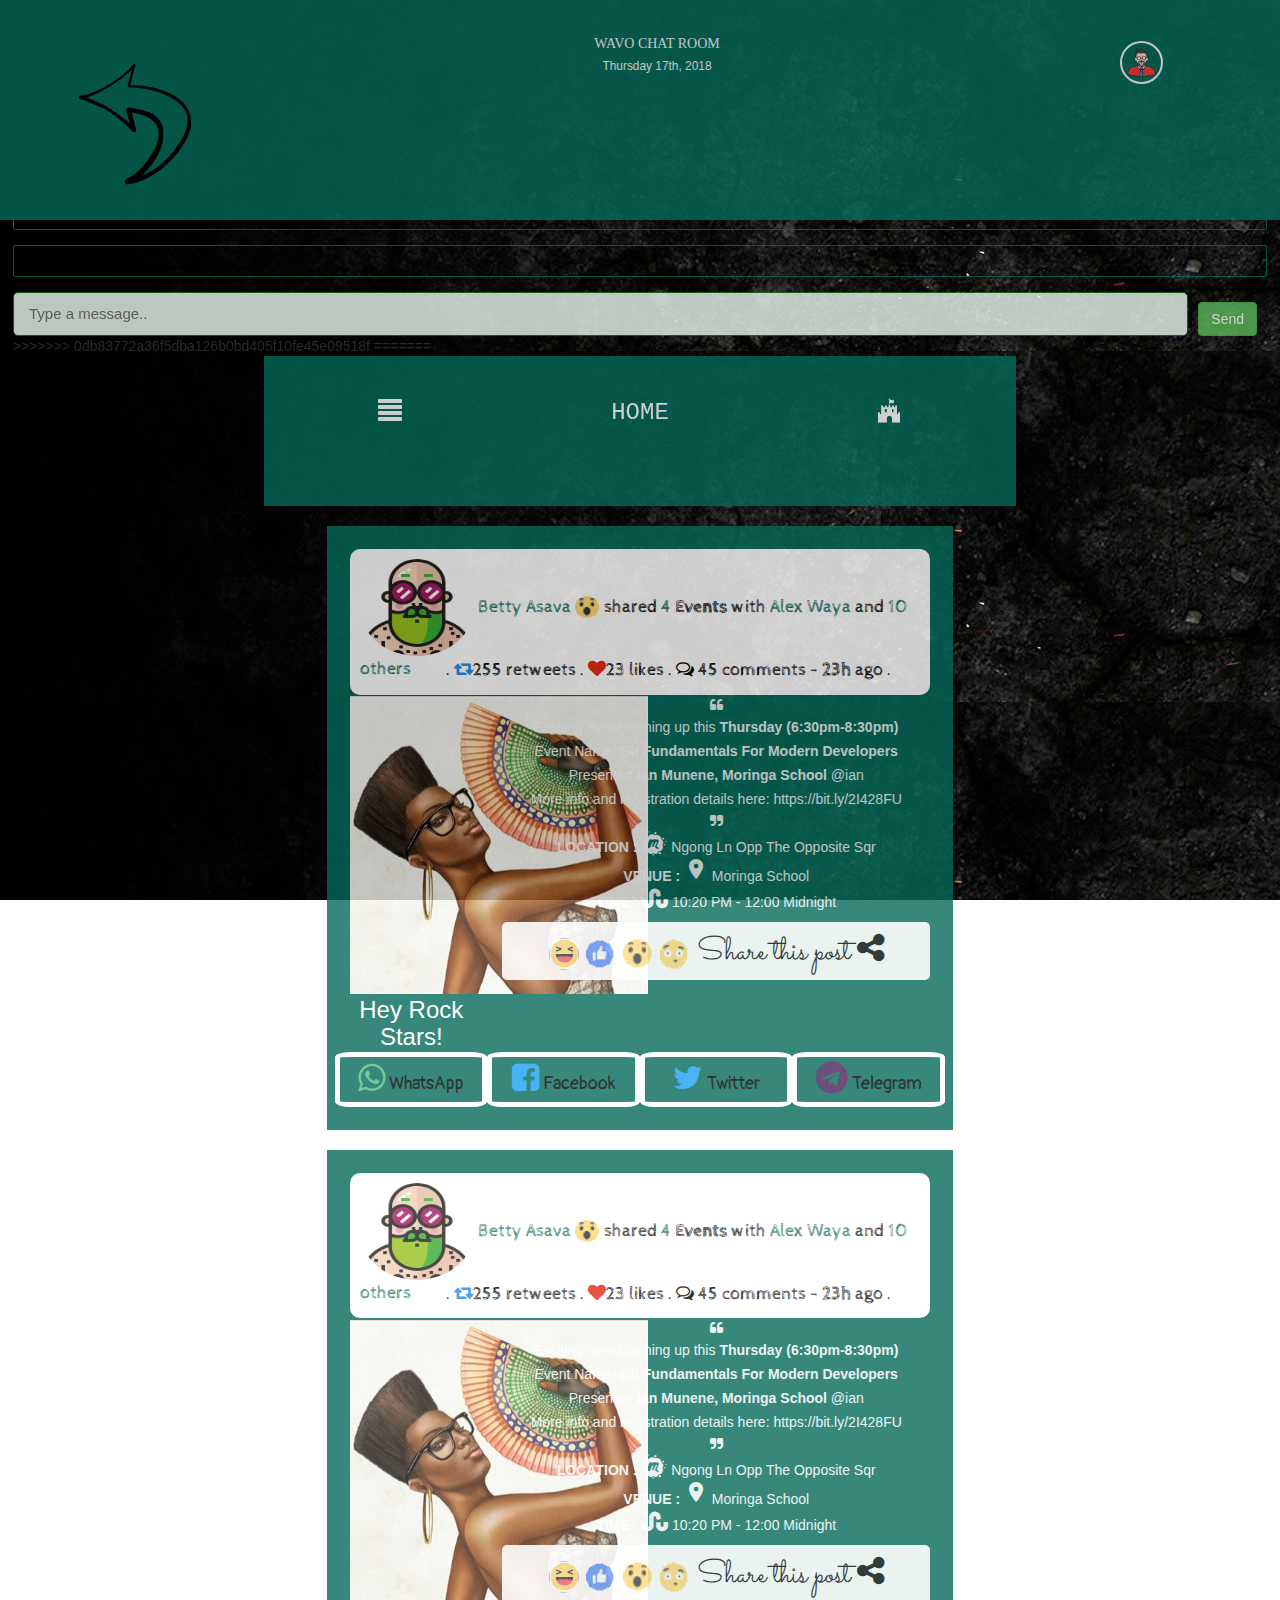
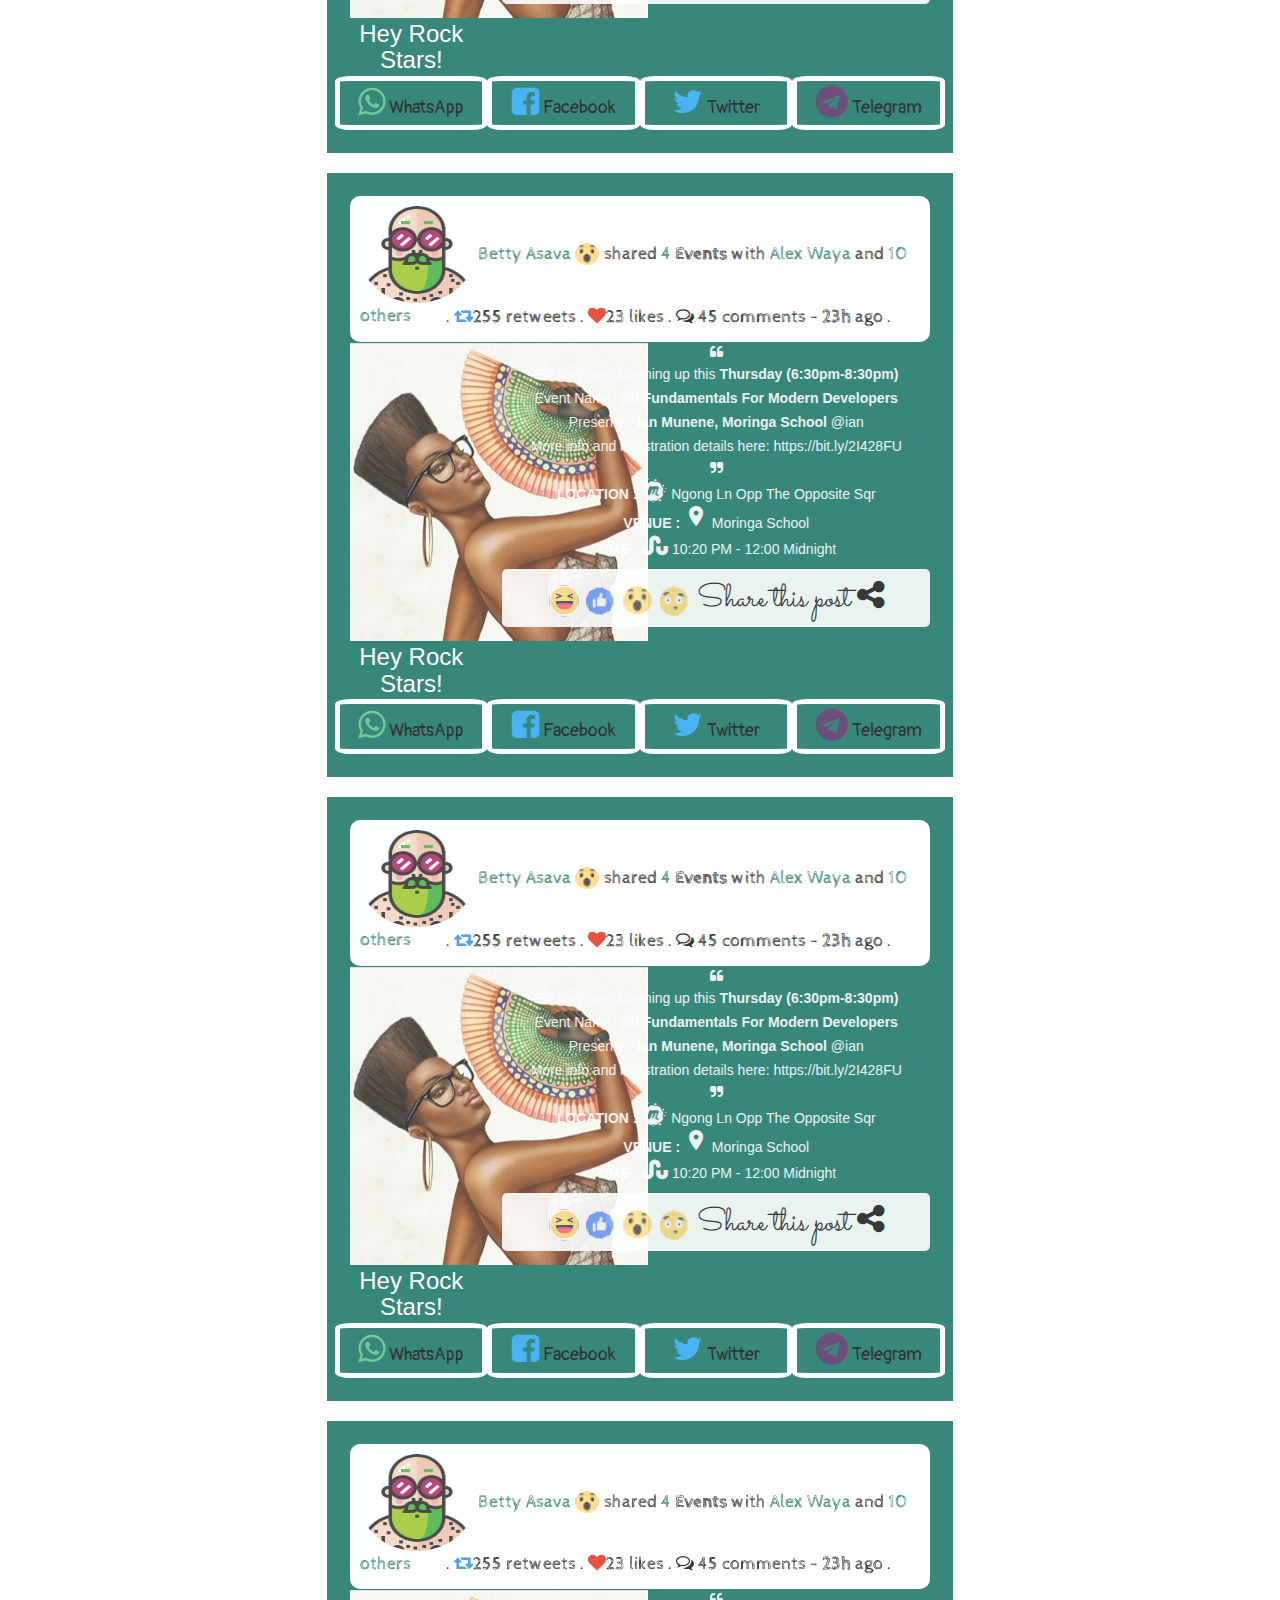
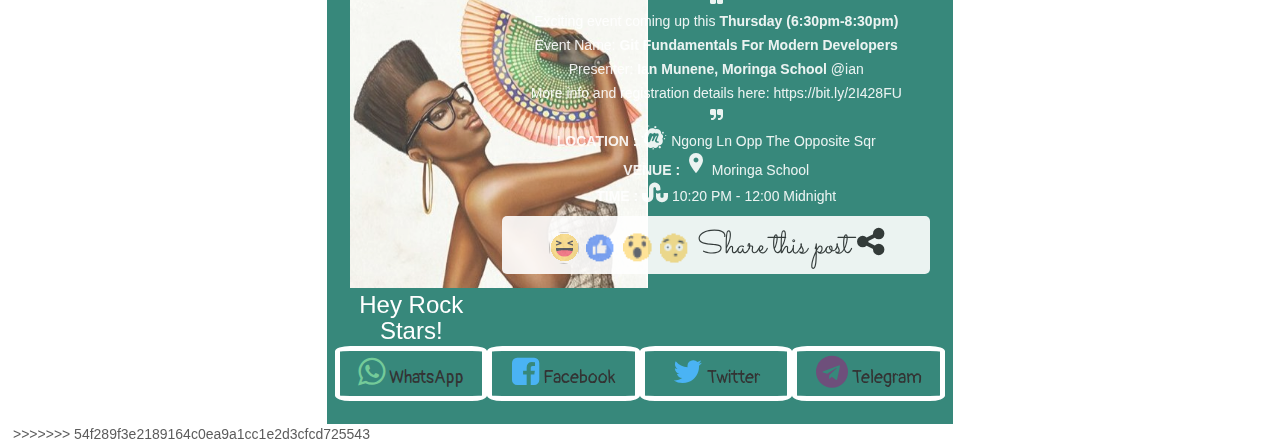
==== index.html @ f940cf77 "Lynn" ====
<!DOCTYPE html>
<<<<<<< HEAD
<<<<<<< HEAD
<html>
<head>
<title>Home | Wavo Shop</title>
<meta charset="utf-8" />
<link rel="stylesheet" href="css/style.css" media="screen" type="text/css" />
<script type="text/javascript" src="http://ajax.googleapis.com/ajax/libs/jquery/2.0.3/jquery.min.js"></script>
<script type="text/javascript" src="js/jquery.shop.js"></script>
</head>

<body>

<div id="site">
	
	<div id="content">
		<div id="products">
			<ul>
				<li>
					<div class="product-image">
						<img src="images/wavo1.jpg" alt="" />
					</div>
					<div class="product-description" data-name="wavo #1" data-price="5">
						<h3 class="product-name">Wavo #1</h3>
						<p class="product-price">KSH. 5</p>
						<form class="add-to-cart" action="cart.html" method="post">
							<div>
								<label for="qty-1">Quantity</label>
								<input type="text" name="qty-1" id="qty-1" class="qty" value="1" />
							</div>
							<p><input type="submit" value="Add to cart" class="btn" /></p>
						</form>
					</div>
				</li>
				
				<li>
					<div class="product-image">
						<img src="images/wavo2.jpg" alt="" />
					</div>
					<div class="product-description" data-name="wavo #2" data-price="8">
						<h3 class="product-name">Wavo #2</h3>
						<p class="product-price">KSH. 8</p>
						<form class="add-to-cart" action="cart.html" method="post">
							<div>
								<label for="qty-2">Quantity</label>
								<input type="text" name="qty-2" id="qty-2" class="qty" value="1" />
							</div>
							<p><input type="submit" value="Add to cart" class="btn" /></p>
						</form>
					</div>
				</li>
				
				<li>
					<div class="product-image">
						<img src="images/wavo3.jpg" alt="" />
					</div>
					<div class="product-description" data-name="wavo #3" data-price="11">
						<h3 class="product-name">Wavo #3</h3>
						<p class="product-price">KSH. 9</p>
						<form class="add-to-cart" action="cart.html" method="post">
							<div>
								<label for="qty-3">Quantity</label>
								<input type="text" name="qty-3" id="qty-3" class="qty" value="1" />
							</div>
							<p><input type="submit" value="Add to cart" class="btn" /></p>
						</form>
					</div>
				</li>


				
			</ul>
		</div>
	</div>
	
	

</div>

</body>
</html>	
=======
<html lang="en">
<head>
  <title>Home | Wavo Chats</title>

  <meta charset="utf-8">
  <meta name="viewport" content="width=device-width">

  <!-- Latest compiled and minified CSS -->
  <link rel="stylesheet" href="https://maxcdn.bootstrapcdn.com/bootstrap/3.3.7/css/bootstrap.min.css" integrity="sha384-BVYiiSIFeK1dGmJRAkycuHAHRg32OmUcww7on3RYdg4Va+PmSTsz/K68vbdEjh4u" crossorigin="anonymous">

  <script type='text/javascript' src='https://cdn.scaledrone.com/scaledrone.min.js'></script>


  <style>
    body {
      box-sizing: border-box;
      margin: 0;
      padding: 13px;
      display: flex;
      flex-direction: column;
      max-height: 100vh;
      font-family: -apple-system, BlinkMacSystemFont, sans-serif;
      
      background: linear-gradient(to top left, #056b5b, #F0F3F4);
    }

    .top{
      background-color: ;
      padding-top: 2%;
      color: #F0F3F4;
    }

    .members-count,
    .members-list,
    .messages {
      border: 1px solid #056b5b;
      padding: 15px;
      margin-bottom: 15px;
      border-radius: 2px;
    }

    .members-count{
      margin-top: 58px;
    }

    .messages {
      flex-shrink: 1;
      overflow: auto;
    }

    .message {
      padding: 5px 0;
    }
    .message .member {
      display: inline-block;
    }

    .member {
      padding-right: 10px;
      position: relative;
    }

    .message-form {
      display: flex;
      flex-shrink: 0;
    }

    .message-form__input {
      flex-grow: 1;
      border: 1px solid #206b20;
      padding: 10px 15px;
      font-size: 15px;
      border-radius: 5px;
      background-color: #EAFAF1;
    }

    .message-form__button {
      margin: 10px;
    /*  background-color: #056b5b; */
      color: #ffffff;
      border-radius: 6px; 
    }

    .pic{
      width: 43px;
      height: 43px;
      border-radius: 50%;
      border: 2px solid #F0F3F4;
      margin-top: 8%;
      
    }
/*
    .pic-pro{
      padding-right: 10px;
    }
*/
    .top {
      background-color: #056b5b;
      position: fixed;
      top: 0;
      left: 0;
      width: 105%;
      }

    .top-when{
      margin-top: -8px;
    }

    .back-pic{
      padding: 10%;
      margin-left: 20%;
    }
    
  </style>                          
</head>

<body>
  <div style="height: 100vh">

    <div class="row top">
      <div class="col-xs-2"><a href="index.html"><img src="assets/img/back.png" class="img-responsive back-pic"></a></div>
      <div class="col-xs-8 text-center"><h5 style="font-family: futura;">WAVO CHAT ROOM</h5><p class="top-when"><small>Thursday 17th, 2018</small></p></div>
      <div class="col-xs-2 pic-pro"><a href="profile.html"><img src="assets/img/user.png" class="img-responsive pic"></a></div>
    </div>

    <div class="members-count">-</div>
    <div class="members-list">-</div>
    <div class="messages"></div>
    <form class="message-form" onsubmit="return false;">
      <input class="message-form__input" placeholder="Type a message.." type="text"/>
      <input class="message-form__button btn btn-success" value="Send" type="submit"/>
    </form>

  <script src="./assets/js/script-wavo-chat.js"></script>

  </div>

</body>

</html>
>>>>>>> 0db83772a36f5dba126b0bd405f10fe45e09518f
=======
<html>
<head>
    <meta charset="utf-8" />
    <meta http-equiv="X-UA-Compatible" content="IE=edge">
    <title>WAVO - The Future !</title>
    <meta name="viewport" content="width=device-width, initial-scale=1">

    <!-- fonts & icons -->
    <link rel="stylesheet" href="https://cdnjs.cloudflare.com/ajax/libs/font-awesome/4.7.0/css/font-awesome.min.css">
    <link rel="stylesheet" href="https://maxcdn.bootstrapcdn.com/bootstrap/3.3.7/css/bootstrap.min.css">
    <link href="https://fonts.googleapis.com/css?family=Pangolin|Cabin+Sketch|Quicksand|Sacramento" rel="stylesheet">
    <link href="https://fonts.googleapis.com/icon?family=Material+Icons" rel="stylesheet">
    


    <!-- local styles -->
    <link rel="stylesheet" href="css/bootstrap.css">
    <link rel="stylesheet" type="text/css" media="screen" href="css/main.css" />
    
</head>


    <!-- HOME PAGE DESIGNED BY von MUTINDA  -->
            <!-- Let There Be Excellence -->
<body>
    <div class="container-fluid">

        <!-- THE DROPDOWN NAVIGATION -->
        

                    <ul id="hiddenAgenda">
                            
                            <li id="profile">
                                <img  src="assets/profile/people.png" alt=""><br>

                                <h3>von MUTINDA</h3>
                                <h4>maxwellmutinda@outlook.com</h4>
                            </li>
                       
                        <li id="unMenu">
                            <span style="cursor: pointer; color:white;font-size: 24px;" class="glyphicon glyphicon-home"> </span>
                            <a href="#">Home</a>
                            
                        </li>

                        <li>
                            <i style="font-size: 24px; color:white" class="fa fa-comments"></i>
                            <a href="#">Chats</a>
                            <span class="notes">
                                43 + unread
                            </span>
                        </li>
                        <li>
                            <i style="font-size: 24px; color:white" class="fa fa-shopping-cart"></i>
                            <a href="#">moring<i class="fa fa-amazon"></i> SHOP</a>
                            <span class="notes"><i class="fa fa-fire"></i>NEW</span>
                        </li>
                        <li>
                            <i style="font-size: 24px; color:white" class="fa fa-bed"></i>
                            <a href="#">H<i class="fa fa-safari"></i>USING</a>
                        </li>
                        <li id="myAcc">
                            <i style="font-size: 24px; color:white" class="fa fa-google-wallet"></i>
                            <a href="#"><i style="font-size: 14px;" class="fa fa-maxcdn"></i>Y ACCOUNT</a>
                            <span class="notes">
                                <i style="font-size: 10px;" class="fa fa-maxcdn"></i><i class="fa fa-dollar"></i> 3.503
                            </span>
                        </li>


                        <li>
                            <i style="font-size: 24px;color: white" class="fa fa-area-chart"></i>
                            <a href="#">Trending </a>

                            <span class="notes">
                                1,200 trends
                            </span>

                        <li id="myAcc">
                            <i style="font-size: 24px;color: white" class="fa fa-slack"></i>
                            <a href="#">Channels</a> <span id="loader"></span>
                        </li>


                        <li>
                            <span style="font-size: 24px; color:white" class="glyphicon glyphicon-cog"></span>
                            <a href="#">Settings </a>
                        </li>
                        <li>
                            <i style="font-size: 24px; color:white" class="fa fa-power-off"></i>
                            <a href="#"></i> Logout</a>
                        </li>
                        

                    </ul>
            <div class="row navy">
                <div class="col-md-4 col-sm-12 col-xs-12 col-lg-4">
                    <span id="menu"  style="cursor: pointer;" class="glyphicon glyphicon-align-justify"> </span>   
                </div>

                <div class="col-md-4 col-sm-12 col-xs-12 col-lg-4">
                    HOME
                </div>

                <div class="col-md-4 col-sm-12 col-xs-12 col-lg-4">
                    <i class="fa fa-fort-awesome"></i>
                </div>
            </div>

        <!-- END OF DROPDOWN NAVIGATION -->





    <!-- DESIGN FOR HOME FEED -->
        <div class="row feed">
            <div class="col-md-10 blog col-sm-12 col-xs-12 col-lg 10 col-md-offset-1">
                        <div class="col-sm-12 col-xs-12 col-md-12 col-lg-12 title">
                            <img id="shock" src="assets/profile/man.png" alt="">
                            <a href="#">Betty Asava</a>
                            <img class="verified" src="assets/omg.png"> shared
                            <a href="#">4 </a>
                            <strong>Events</strong> with
                            <a href="#">Alex Waya </a> and
                            <a href="#">10 others</a>

                            <div class="extras">. 
                                <i style="color: #258DE3" class="fa fa-retweet">
                                
                                </i>255 retweets .
                                <i style="color: #E32812" class="fa fa-heart"> </i>23 likes .
                                <i class="fa fa-comments-o"></i> 45 comments -
                                <strong>23h</strong> ago .
                            </div>
                        </div>
                <div class="row">

                    <!-- a descriptive image for the post -->
                    <div class="col-md-3 col-sm-12 col-xs-12 col-lg-3 text-center">
                        <img id="bettyAsava" src="assets/bettyAsava.jpg" alt="">
                        <h3>Hey Rock Stars!</h3>
                    </div>
                    <!-- end of the descriptive image -->


                    <div class="description col-md-9 col-sm-12 col-lg-9 col-xs-12 text-center"> 
                                
                            <i class="fa fa-quote-left"></i>
                                <p>Exciting event coming up this <strong>Thursday (6:30pm-8:30pm)</strong></p>
                                <p>Event Name: <strong>Git Fundamentals For Modern Developers</strong></p>
                                <p>Presenter: <strong>Ian Munene, Moringa School</strong> @ian</p>
                                <p>More info and registration details here: https://bit.ly/2I428FU</p>
                            <i class="fa fa-quote-right"></i>
                        <div class="location">
                            <strong>LOCATION : </strong> <i style="font-size: 24px;" class="fa fa-meetup"></i> Ngong Ln Opp The Opposite Sqr
                        </div> 
                        <div class="location">
                            <strong>VENUE : </strong><i class="material-icons">place</i> Moringa School
                        <div class="time">
                            <strong>TIME : </strong><i style="font-size: 24px;" class=" fa fa-stumbleupon"></i>  10:20 PM - 12:00 Midnight 
                        </div> 

                        <h4 class="share">
                            <img id="trial">
                            <img src="assets/like.png" alt="">
                            <img src="assets/omg.png" alt="">
                            <img src="assets/muniu.png" alt="">
                            Share this post  <i class="fa fa-share-alt"></i>
                        </h4>
                    </div>
                </div>

            </div>


                        <div class="row social">
                            <div class="col-md-3  col-sm-12 col-xs-12 col-lg-3">
                                <a href="#">
                                    <i class="fa fa-whatsapp" style="font-size:32px; color: #52BE80"></i> WhatsApp</a>
                            </div>
                            <div class="col-md-3 col-sm-12 col-xs-12 col-lg-3">
                                <a href="#">
                                    <i class="fa fa-facebook-square" style="font-size:32px; color: #1da1f2"></i> Facebook</a>
                            </div>
                            <div class="col-md-3 col-sm-12 col-xs-12 col-lg-3">
                                <a href="#">
                                    <i class="fa fa-twitter" style="font-size:32px; color: #1da1f2"></i> Twitter</a>
                            </div>
                            <div class="col-md-3 col-sm-12 col-xs-12 col-lg-3">
                                <a href="#">
                                    <i class="fa fa-telegram" style="font-size:32px;color: #4A235A"></i> Telegram</a>
                            </div>
                        </div>



        </div>
    </div>

    <!-- END OF DESIGN FOR HOME FEED -->



    <!-- DESIGN FOR HOME FEED -->
    <div class="row feed">
        <div class="col-md-10 blog col-sm-12 col-xs-12 col-lg 10 col-md-offset-1">
            <div class="col-sm-12 col-xs-12 col-md-12 col-lg-12 title">
                <img id="shock" src="assets/profile/man.png" alt="">
                <a href="#">Betty Asava</a>
                <img class="verified" src="assets/omg.png"> shared
                <a href="#">4 </a>
                <strong>Events</strong> with
                <a href="#">Alex Waya </a> and
                <a href="#">10 others</a>
    
                <div class="extras">.
                    <i style="color: #258DE3" class="fa fa-retweet">
    
                    </i>255 retweets .
                    <i style="color: #E32812" class="fa fa-heart"> </i>23 likes .
                    <i class="fa fa-comments-o"></i> 45 comments -
                    <strong>23h</strong> ago .
                </div>
            </div>
            <div class="row">
    
                <!-- a descriptive image for the post -->
                <div class="col-md-3 col-sm-12 col-xs-12 col-lg-3 text-center">
                    <img id="bettyAsava" src="assets/bettyAsava.jpg" alt="">
                    <h3>Hey Rock Stars!</h3>
                </div>
                <!-- end of the descriptive image -->
    
    
                <div class="description col-md-9 col-sm-12 col-lg-9 col-xs-12 text-center">
    
                    <i class="fa fa-quote-left"></i>
                    <p>Exciting event coming up this
                        <strong>Thursday (6:30pm-8:30pm)</strong>
                    </p>
                    <p>Event Name:
                        <strong>Git Fundamentals For Modern Developers</strong>
                    </p>
                    <p>Presenter:
                        <strong>Ian Munene, Moringa School</strong> @ian</p>
                    <p>More info and registration details here: https://bit.ly/2I428FU</p>
                    <i class="fa fa-quote-right"></i>
                    <div class="location">
                        <strong>LOCATION : </strong>
                        <i style="font-size: 24px;" class="fa fa-meetup"></i> Ngong Ln Opp The Opposite Sqr
                    </div>
                    <div class="location">
                        <strong>VENUE : </strong>
                        <i class="material-icons">place</i> Moringa School
                        <div class="time">
                            <strong>TIME : </strong>
                            <i style="font-size: 24px;" class=" fa fa-stumbleupon"></i> 10:20 PM - 12:00 Midnight
                        </div>
    
                        <h4 class="share">
                            <img id="trial">
                            <img src="assets/like.png" alt="">
                            <img src="assets/omg.png" alt="">
                            <img src="assets/muniu.png" alt=""> Share this post
                            <i class="fa fa-share-alt"></i>
                        </h4>
                    </div>
                </div>
    
            </div>
    
    
            <div class="row social">
                <div class="col-md-3  col-sm-12 col-xs-12 col-lg-3">
                    <a href="#">
                        <i class="fa fa-whatsapp" style="font-size:32px; color: #52BE80"></i> WhatsApp</a>
                </div>
                <div class="col-md-3 col-sm-12 col-xs-12 col-lg-3">
                    <a href="#">
                        <i class="fa fa-facebook-square" style="font-size:32px; color: #1da1f2"></i> Facebook</a>
                </div>
                <div class="col-md-3 col-sm-12 col-xs-12 col-lg-3">
                    <a href="#">
                        <i class="fa fa-twitter" style="font-size:32px; color: #1da1f2"></i> Twitter</a>
                </div>
                <div class="col-md-3 col-sm-12 col-xs-12 col-lg-3">
                    <a href="#">
                        <i class="fa fa-telegram" style="font-size:32px;color: #4A235A"></i> Telegram</a>
                </div>
            </div>
    
    
    
        </div>
    </div>
    
    <!-- END OF DESIGN FOR HOME FEED -->

    <!-- DESIGN FOR HOME FEED -->
    <div class="row feed">
        <div class="col-md-10 blog col-sm-12 col-xs-12 col-lg 10 col-md-offset-1">
            <div class="col-sm-12 col-xs-12 col-md-12 col-lg-12 title">
                <img id="shock" src="assets/profile/man.png" alt="">
                <a href="#">Betty Asava</a>
                <img class="verified" src="assets/omg.png"> shared
                <a href="#">4 </a>
                <strong>Events</strong> with
                <a href="#">Alex Waya </a> and
                <a href="#">10 others</a>
    
                <div class="extras">.
                    <i style="color: #258DE3" class="fa fa-retweet">
    
                    </i>255 retweets .
                    <i style="color: #E32812" class="fa fa-heart"> </i>23 likes .
                    <i class="fa fa-comments-o"></i> 45 comments -
                    <strong>23h</strong> ago .
                </div>
            </div>
            <div class="row">
    
                <!-- a descriptive image for the post -->
                <div class="col-md-3 col-sm-12 col-xs-12 col-lg-3 text-center">
                    <img id="bettyAsava" src="assets/bettyAsava.jpg" alt="">
                    <h3>Hey Rock Stars!</h3>
                </div>
                <!-- end of the descriptive image -->
    
    
                <div class="description col-md-9 col-sm-12 col-lg-9 col-xs-12 text-center">
    
                    <i class="fa fa-quote-left"></i>
                    <p>Exciting event coming up this
                        <strong>Thursday (6:30pm-8:30pm)</strong>
                    </p>
                    <p>Event Name:
                        <strong>Git Fundamentals For Modern Developers</strong>
                    </p>
                    <p>Presenter:
                        <strong>Ian Munene, Moringa School</strong> @ian</p>
                    <p>More info and registration details here: https://bit.ly/2I428FU</p>
                    <i class="fa fa-quote-right"></i>
                    <div class="location">
                        <strong>LOCATION : </strong>
                        <i style="font-size: 24px;" class="fa fa-meetup"></i> Ngong Ln Opp The Opposite Sqr
                    </div>
                    <div class="location">
                        <strong>VENUE : </strong>
                        <i class="material-icons">place</i> Moringa School
                        <div class="time">
                            <strong>TIME : </strong>
                            <i style="font-size: 24px;" class=" fa fa-stumbleupon"></i> 10:20 PM - 12:00 Midnight
                        </div>
    
                        <h4 class="share">
                            <img id="trial">
                            <img src="assets/like.png" alt="">
                            <img src="assets/omg.png" alt="">
                            <img src="assets/muniu.png" alt=""> Share this post
                            <i class="fa fa-share-alt"></i>
                        </h4>
                    </div>
                </div>
    
            </div>
    
    
            <div class="row social">
                <div class="col-md-3  col-sm-12 col-xs-12 col-lg-3">
                    <a href="#">
                        <i class="fa fa-whatsapp" style="font-size:32px; color: #52BE80"></i> WhatsApp</a>
                </div>
                <div class="col-md-3 col-sm-12 col-xs-12 col-lg-3">
                    <a href="#">
                        <i class="fa fa-facebook-square" style="font-size:32px; color: #1da1f2"></i> Facebook</a>
                </div>
                <div class="col-md-3 col-sm-12 col-xs-12 col-lg-3">
                    <a href="#">
                        <i class="fa fa-twitter" style="font-size:32px; color: #1da1f2"></i> Twitter</a>
                </div>
                <div class="col-md-3 col-sm-12 col-xs-12 col-lg-3">
                    <a href="#">
                        <i class="fa fa-telegram" style="font-size:32px;color: #4A235A"></i> Telegram</a>
                </div>
            </div>
    
    
    
        </div>
    </div>
    
    <!-- END OF DESIGN FOR HOME FEED -->


    <!-- DESIGN FOR HOME FEED -->
    <div class="row feed">
        <div class="col-md-10 blog col-sm-12 col-xs-12 col-lg 10 col-md-offset-1">
            <div class="col-sm-12 col-xs-12 col-md-12 col-lg-12 title">
                <img id="shock" src="assets/profile/man.png" alt="">
                <a href="#">Betty Asava</a>
                <img class="verified" src="assets/omg.png"> shared
                <a href="#">4 </a>
                <strong>Events</strong> with
                <a href="#">Alex Waya </a> and
                <a href="#">10 others</a>
    
                <div class="extras">.
                    <i style="color: #258DE3" class="fa fa-retweet">
    
                    </i>255 retweets .
                    <i style="color: #E32812" class="fa fa-heart"> </i>23 likes .
                    <i class="fa fa-comments-o"></i> 45 comments -
                    <strong>23h</strong> ago .
                </div>
            </div>
            <div class="row">
    
                <!-- a descriptive image for the post -->
                <div class="col-md-3 col-sm-12 col-xs-12 col-lg-3 text-center">
                    <img id="bettyAsava" src="assets/bettyAsava.jpg" alt="">
                    <h3>Hey Rock Stars!</h3>
                </div>
                <!-- end of the descriptive image -->
    
    
                <div class="description col-md-9 col-sm-12 col-lg-9 col-xs-12 text-center">
    
                    <i class="fa fa-quote-left"></i>
                    <p>Exciting event coming up this
                        <strong>Thursday (6:30pm-8:30pm)</strong>
                    </p>
                    <p>Event Name:
                        <strong>Git Fundamentals For Modern Developers</strong>
                    </p>
                    <p>Presenter:
                        <strong>Ian Munene, Moringa School</strong> @ian</p>
                    <p>More info and registration details here: https://bit.ly/2I428FU</p>
                    <i class="fa fa-quote-right"></i>
                    <div class="location">
                        <strong>LOCATION : </strong>
                        <i style="font-size: 24px;" class="fa fa-meetup"></i> Ngong Ln Opp The Opposite Sqr
                    </div>
                    <div class="location">
                        <strong>VENUE : </strong>
                        <i class="material-icons">place</i> Moringa School
                        <div class="time">
                            <strong>TIME : </strong>
                            <i style="font-size: 24px;" class=" fa fa-stumbleupon"></i> 10:20 PM - 12:00 Midnight
                        </div>
    
                        <h4 class="share">
                            <img id="trial">
                            <img src="assets/like.png" alt="">
                            <img src="assets/omg.png" alt="">
                            <img src="assets/muniu.png" alt=""> Share this post
                            <i class="fa fa-share-alt"></i>
                        </h4>
                    </div>
                </div>
    
            </div>
    
    
            <div class="row social">
                <div class="col-md-3  col-sm-12 col-xs-12 col-lg-3">
                    <a href="#">
                        <i class="fa fa-whatsapp" style="font-size:32px; color: #52BE80"></i> WhatsApp</a>
                </div>
                <div class="col-md-3 col-sm-12 col-xs-12 col-lg-3">
                    <a href="#">
                        <i class="fa fa-facebook-square" style="font-size:32px; color: #1da1f2"></i> Facebook</a>
                </div>
                <div class="col-md-3 col-sm-12 col-xs-12 col-lg-3">
                    <a href="#">
                        <i class="fa fa-twitter" style="font-size:32px; color: #1da1f2"></i> Twitter</a>
                </div>
                <div class="col-md-3 col-sm-12 col-xs-12 col-lg-3">
                    <a href="#">
                        <i class="fa fa-telegram" style="font-size:32px;color: #4A235A"></i> Telegram</a>
                </div>
            </div>
    
    
    
        </div>
    </div>
    
    <!-- END OF DESIGN FOR HOME FEED -->

    <!-- DESIGN FOR HOME FEED -->
    <div class="row feed">
        <div class="col-md-10 blog col-sm-12 col-xs-12 col-lg 10 col-md-offset-1">
            <div class="col-sm-12 col-xs-12 col-md-12 col-lg-12 title">
                <img id="shock" src="assets/profile/man.png" alt="">
                <a href="#">Betty Asava</a>
                <img class="verified" src="assets/omg.png"> shared
                <a href="#">4 </a>
                <strong>Events</strong> with
                <a href="#">Alex Waya </a> and
                <a href="#">10 others</a>
    
                <div class="extras">.
                    <i style="color: #258DE3" class="fa fa-retweet">
    
                    </i>255 retweets .
                    <i style="color: #E32812" class="fa fa-heart"> </i>23 likes .
                    <i class="fa fa-comments-o"></i> 45 comments -
                    <strong>23h</strong> ago .
                </div>
            </div>
            <div class="row">
    
                <!-- a descriptive image for the post -->
                <div class="col-md-3 col-sm-12 col-xs-12 col-lg-3 text-center">
                    <img id="bettyAsava" src="assets/bettyAsava.jpg" alt="">
                    <h3>Hey Rock Stars!</h3>
                </div>
                <!-- end of the descriptive image -->
    
    
                <div class="description col-md-9 col-sm-12 col-lg-9 col-xs-12 text-center">
    
                    <i class="fa fa-quote-left"></i>
                    <p>Exciting event coming up this
                        <strong>Thursday (6:30pm-8:30pm)</strong>
                    </p>
                    <p>Event Name:
                        <strong>Git Fundamentals For Modern Developers</strong>
                    </p>
                    <p>Presenter:
                        <strong>Ian Munene, Moringa School</strong> @ian</p>
                    <p>More info and registration details here: https://bit.ly/2I428FU</p>
                    <i class="fa fa-quote-right"></i>
                    <div class="location">
                        <strong>LOCATION : </strong>
                        <i style="font-size: 24px;" class="fa fa-meetup"></i> Ngong Ln Opp The Opposite Sqr
                    </div>
                    <div class="location">
                        <strong>VENUE : </strong>
                        <i class="material-icons">place</i> Moringa School
                        <div class="time">
                            <strong>TIME : </strong>
                            <i style="font-size: 24px;" class=" fa fa-stumbleupon"></i> 10:20 PM - 12:00 Midnight
                        </div>
    
                        <h4 class="share">
                            <img id="trial">
                            <img src="assets/like.png" alt="">
                            <img src="assets/omg.png" alt="">
                            <img src="assets/muniu.png" alt=""> Share this post
                            <i class="fa fa-share-alt"></i>
                        </h4>
                    </div>
                </div>
    
            </div>
    
    
            <div class="row social">
                <div class="col-md-3  col-sm-12 col-xs-12 col-lg-3">
                    <a href="#">
                        <i class="fa fa-whatsapp" style="font-size:32px; color: #52BE80"></i> WhatsApp</a>
                </div>
                <div class="col-md-3 col-sm-12 col-xs-12 col-lg-3">
                    <a href="#">
                        <i class="fa fa-facebook-square" style="font-size:32px; color: #1da1f2"></i> Facebook</a>
                </div>
                <div class="col-md-3 col-sm-12 col-xs-12 col-lg-3">
                    <a href="#">
                        <i class="fa fa-twitter" style="font-size:32px; color: #1da1f2"></i> Twitter</a>
                </div>
                <div class="col-md-3 col-sm-12 col-xs-12 col-lg-3">
                    <a href="#">
                        <i class="fa fa-telegram" style="font-size:32px;color: #4A235A"></i> Telegram</a>
                </div>
            </div>
    
    
    
        </div>
    </div>
    
    <!-- END OF DESIGN FOR HOME FEED -->


    </div>
    
    <script src="js/jquery.js"></script>
    <script src="js/script.js"></script>
</body>
</html>
>>>>>>> 54f289f3e2189164c0ea9a1cc1e2d3cfcd725543
---- css/main.css ----
/* GENERAL CSS */
body{
    font-family: Arial, Helvetica, sans-serif;
    background: url('../assets/repeat.jpg');
    opacity: .8;
    background-attachment: fixed;
    background-repeat: repeat;
}

h1, h2,h3,p{
    margin: 0;
    padding: 2px;
}





/* NAVIGATION */
.navy{
    background: #056b5b;
    font-family: monospace;
    font-size: 24px;
    color: white;
    height: 150px;
    padding-top: 40px;
    padding-bottom: 40px;
    text-align: center;
    margin-top:0;

}

ul{
    list-style: none;
    position: fixed;
    /* opacity: .9; */
    left: 0;
    width: 80%;
    height: 100%;
    background: black;
    overflow-x: hidden;
    display: none;
    z-index: 5;
    /* padding-top: 8%; */
}

ul#hidden li{
    display: none;
    -webkit-transition: all 2s;
    -o-transition: all 2s;
    -ms-transition: all 2s;
    transition: all 2s;
    
}

ul li{
    left: 0;
    text-decoration: none;
    text-align: left;
    margin-left: -40px;
    display: block;
    /* height: 2%; */
    padding-top: 2%;
    padding-bottom: 2%;
    font-size: 18px;
    padding-left: 2%;
}

#profile{
    background: #056b5b;
}

#profile img{
    height: 200px;
    width: 200px;
    /* margin-left: -75%; */
    border-radius: 100px;
}

#profile h3{
    /* margin-left: -75%; */
    color:white;
}

#profile h4{
    /* margin-left: -67%; */
    color: white;
}

ul li a{
    text-decoration: none;
    padding: 20px;
    color: white;
    width: 100%;
    
}

ul#hiddenAgenda li:hover{
    text-decoration: none;
    background: #056b5b;
    color: white;
    cursor: pointer;
}

ul li a:hover{
    text-decoration: none;
    color: white;
}
ul li a:used {
    text-decoration: none;
    color: white;
}

#menu:hover ul li{
    display: block;

}

i:hover {
    color: white;
}


#myAcc{
    border-bottom: white solid 1px;
}

.notes{
    position: absolute;
    right: 0;
    margin-right: 1.5%;
    padding: 5px;
    background: white;
    border-radius: 30px;
    padding-left: 10px;
    padding-right: 10px;
    color:black;
}

.notes:hover{
    color: black;
}





/* FEEDS BLOCK */

.feed{
    padding-top:10px;
}
.blog{
    background: #056b5b;
    color: white;
    padding: 20px;
    border: 3px solid #056b5b;
    /* border-radius: 30px; */
    padding-left: -15px;
    padding-right: -15px;
    margin-top: 10px;
}

.blog a {
    color: white;

}

#bettyAsava{
    width: 300px;
    height: auto;
    /* border-radius: 10px; */
    padding-right: 2px;
    padding-top: 1%;
    padding-bottom: 1%;
}

.title{
    background: white;
    color: black;
    font-family: 'Cabin Sketch', cursive;
    font-size: 18px;
    border-bottom: solid 3px white;
    padding-bottom: 5px;
    padding: 10px;
    border-radius: 10px;
}
.title a{
    color: #056b5b;
    text-decoration: none;
    transition: all 1s;
}
.verified{
    height: 25px;
    width: 25px;
}

.share{
    background: white;
    color: black;
    padding: 10px;
    border-radius: 5px;
    font-family: 'Sacramento', cursive;
    font-size: 32px;
    text-align: center;
}

.social a{
    text-decoration: none;
    text-align: center;
}

.social div {
    border-radius: 10%;
    text-align: center;
    padding: 5px;
    background-color:#056b5b;
    border: 2px solid white;
    border-width: thick;
}
.social div a{
    color: black;
    font-family: 'Pangolin',cursive;
    font-size: 18px;
}

#shock{
    height: 97px;
    width: 114px;
    border-radius: 50%;
}
.share img{
    height: 32px;
    width: 30px;
}
.share img:hover {
    transform: scale(1.5, 1.5);
    transition: .2s ease;

}
#trial{
    background: url("../assets/laugh.png");
    border-radius: 50px;
}

#trial:hover{
    background: url("../assets/shy.png");
    
    border-color: white;
    box-shadow: white;
    transform: scale(1.5,1.5);
    transition: .3s all;
}

/* DESCRIPTION AREA */
.description{
    /* padding-top: 1%; */
    opacity: .9;
    /* background: url('../assets/.jpg'); */
    background-repeat: repeat;
}



.extras{
    position: absolute;
    right: 0;
    margin-top: -6%;
    margin-right: 5%;
    padding: 10px;
}



/* THE LOADER GIF */
#loader {
    position: absolute;
    right: 0;
    margin-right: 5%;
    margin-top: -2%;
    zoom: 1;
    /* Increase this for a bigger symbole*/
    display: block;
    width: 20px;
    height: 20px;
    /* margin: 20px auto; */
    animation: wait .80s steps(1, start) infinite;
    background: linear-gradient(0deg, #f4f5fa 1px, transparent 0, transparent 8px, #f4f5fa 8px), /* 6  */
    linear-gradient(90deg, #f4f5fa 1px, #f6f9fb 0, #f6f9fb 3px, #f4f5fa 3px), linear-gradient(0deg, #ececf5 1px, transparent 0, transparent 8px, #ececf5 8px), /* 5  */
    linear-gradient(90deg, #ececf5 1px, #f2f3f9 0, #f2f3f9 3px, #ececf5 3px), linear-gradient(0deg, #e7eaf4 1px, transparent 0, transparent 8px, #e7eaf4 8px), /* 4  */
    linear-gradient(90deg, #e7eaf4 1px, #eef1f8 0, #eef1f8 3px, #e7eaf4 3px), linear-gradient(0deg, #b9bedd 1px, transparent 0, transparent 10px, #b9bedd 10px), /* 3  */
    linear-gradient(90deg, #b9bedd 1px, #d0d5e8 0, #d0d5e8 3px, #b9bedd 3px), linear-gradient(0deg, #9fa6d2 1px, transparent 0, transparent 15px, #9fa6d2 15px), /* 2  */
    linear-gradient(90deg, #9fa6d2 1px, #c0c5e1 0, #c0c5e1 3px, #9fa6d2 3px), linear-gradient(0deg, #8490c6 1px, transparent 0, transparent 15px, #8490c6 15px), /* 1  */
    linear-gradient(90deg, #8490c6 1px, #aeb5da 0, #aeb5da 3px, #8490c6 3px);
    background-repeat: no-repeat;
    background-size: 4px 9px, /* 6 */
    4px 9px, 4px 9px, /* 5 */
    4px 9px, 4px 9px, /* 4 */
    4px 9px, 4px 11px, /* 3 */
    4px 11px, 4px 16px, /* 2 */
    4px 16px, 4px 16px, /* 1 */
    4px 16px;
    background-position: -4px 3px, -4px 3px, -4px 3px, -4px 3px, -4px 3px, -4px 3px, -4px 2px, -4px 2px, -4px 0, -4px 0, -4px 0, -4px 0;
}

@keyframes wait {
    12.5% {
        background-position: -4px, /* 6 */
        -4px, -4px, /* 5 */
        -4px, -4px, /* 4 */
        -4px, -4px, /* 3 */
        -4px, -4px, /* 2 */
        -4px, 0, /* 1 */
        0;
    }
    25% {
        background-position: -4px, /* 6 */
        -4px, -4px, /* 5 */
        -4px, -4px, /* 4 */
        -4px, -4px, /* 3 */
        -4px, 0, /* 2 */
        0, 6px, /* 1 */
        6px;
    }
    37.5% {
        background-position: -4px, /* 6 */
        -4px, -4px, /* 5 */
        -4px, -4px, /* 4 */
        -4px, 0, /* 3 */
        0, 6px, /* 2 */
        6px, 12px, /* 1 */
        12px;
    }
    50% {
        background-position: -4px, /* 6 */
        -4px, -4px, /* 5 */
        -4px, 0, /* 4 */
        0, 6px, /* 3 */
        6px, 12px, /* 2 */
        12px, -4px, /* 1 */
        -4px;
    }
    62.5% {
        background-position: -4px, /* 6 */
        -4px, 0, /* 5 */
        0, 6px, /* 4 */
        6px, 12px, /* 3 */
        12px, -4px, /* 2 */
        -4px, -4px, /* 1 */
        -4px;
    }
    75% {
        background-position: 0, /* 6 */
        0, 6px, /* 5 */
        6px, 12px, /* 4 */
        12px, -4px, /* 3 */
        -4px, -4px, /* 2 */
        -4px, -4px, /* 1 */
        -4px;
    }
    87.5% {
        background-position: 6px, /* 6 */
        6px, 12px, /* 5 */
        12px, -4px, /* 4 */
        -4px, -4px, /* 3 */
        -4px, -4px, /* 2 */
        -4px, -4px, /* 1 */
        -4px;
    }
    100% {
        background-position: 12px, /* 6 */
        12px, -4px, /* 5 */
        -4px, -4px, /* 4 */
        -4px, -4px, /* 3 */
        -4px, -4px, /* 2 */
        -4px, -4px, /* 1 */
        -4px;
    }
}

/* Boring body Style

body {
    font-family: Helvetica;
}

.wrapper {
    text-align: center;
} */
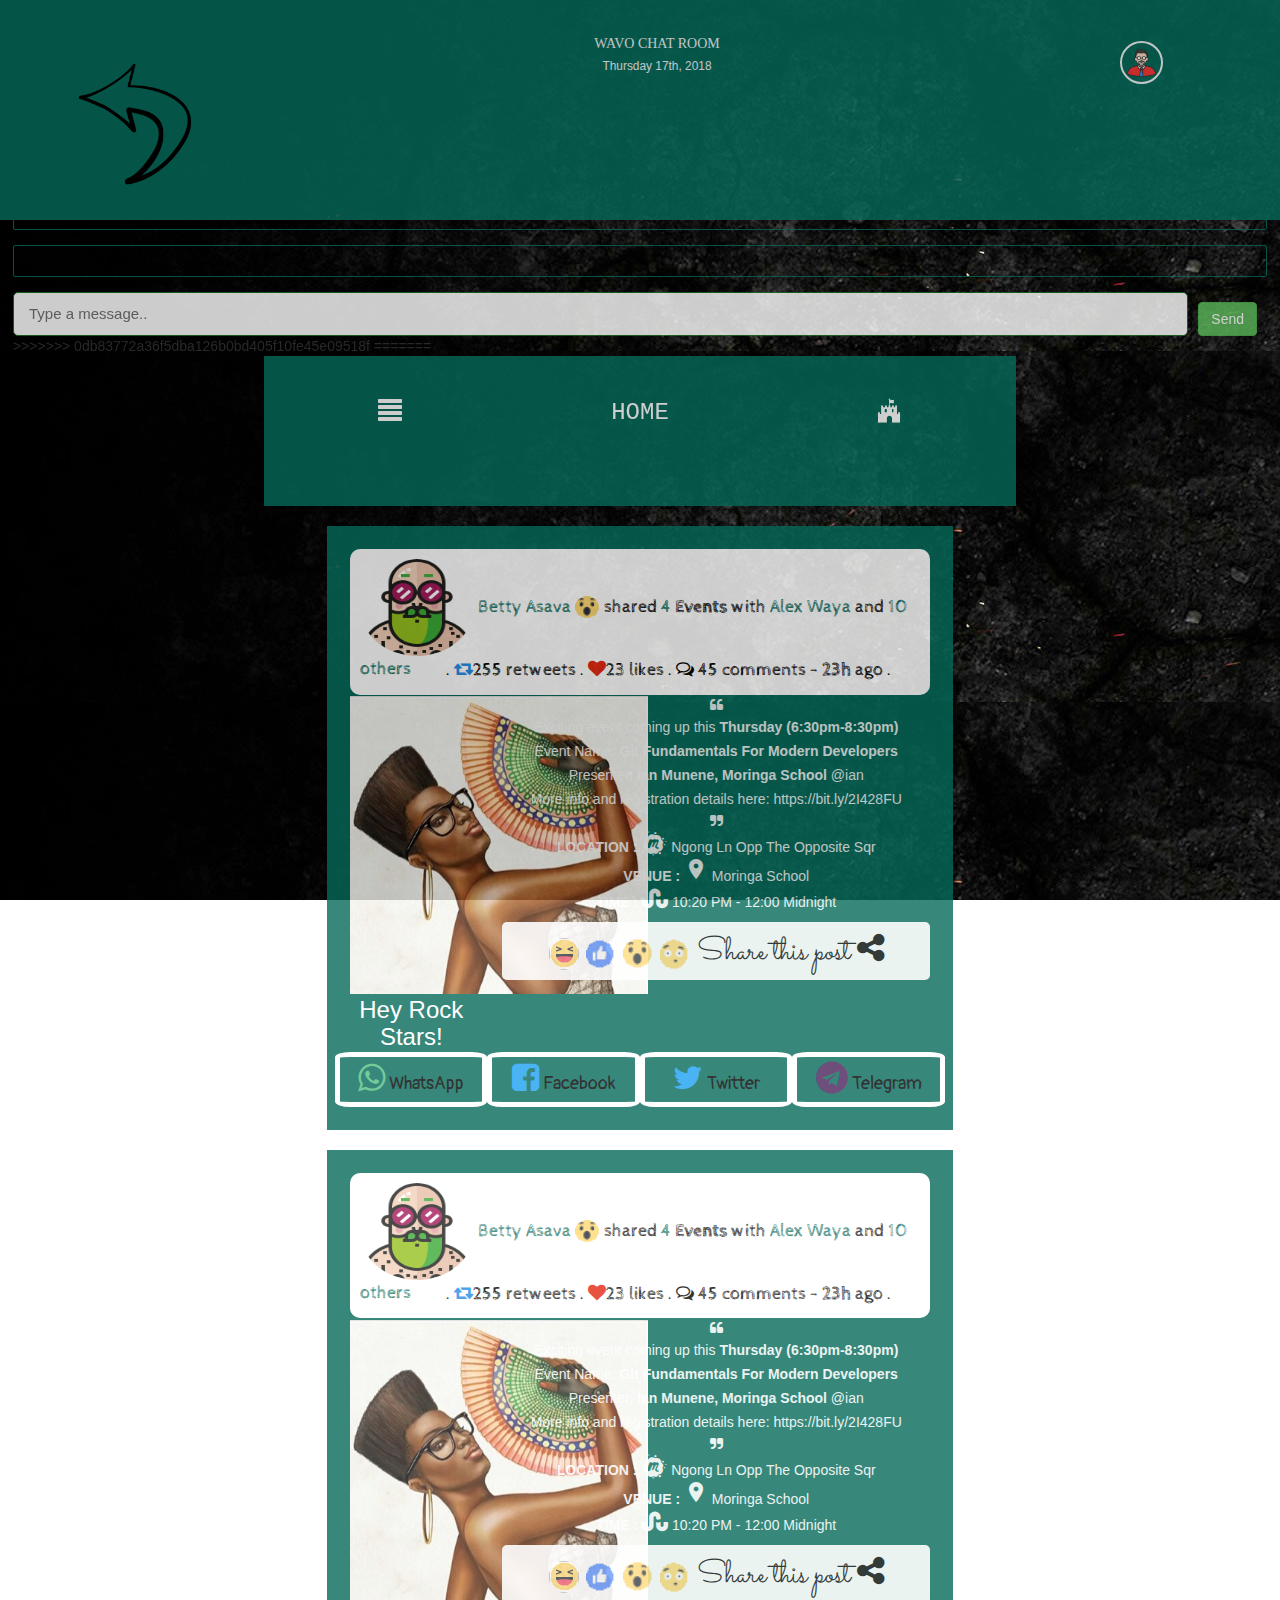
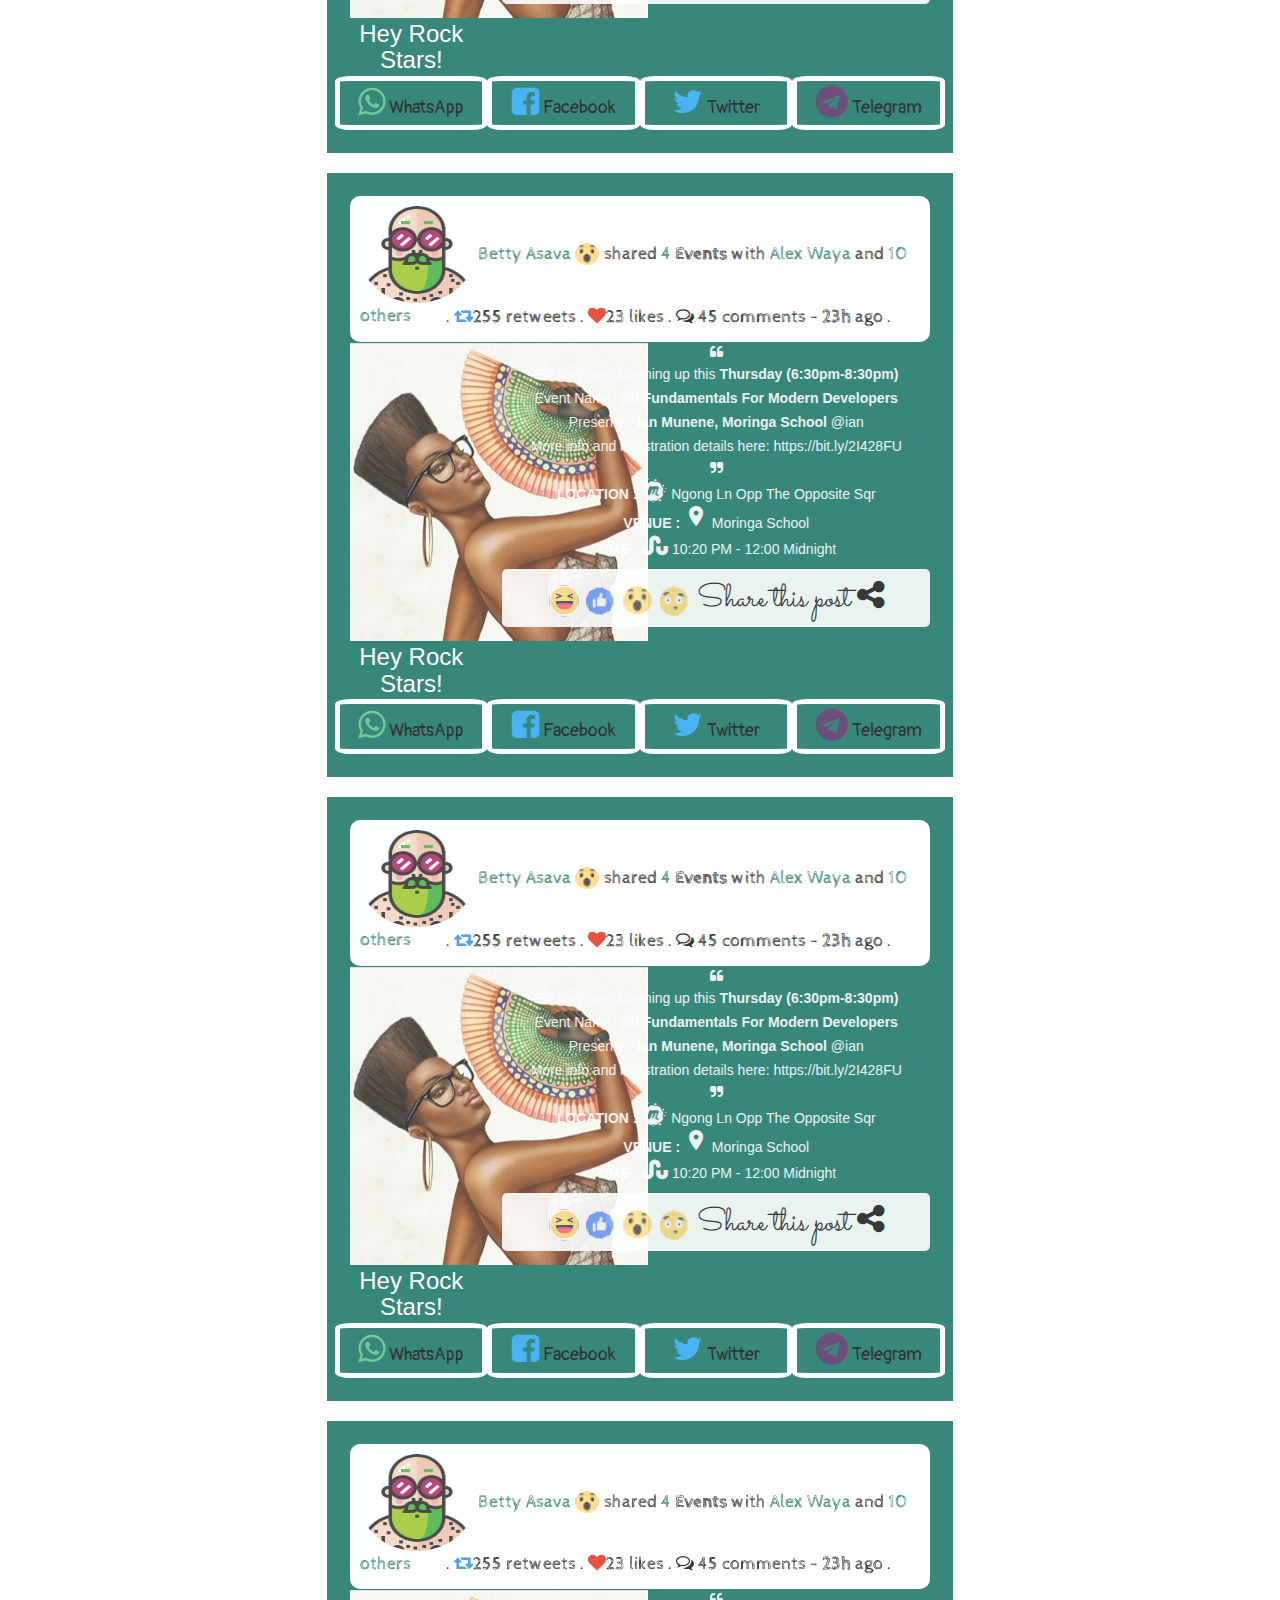
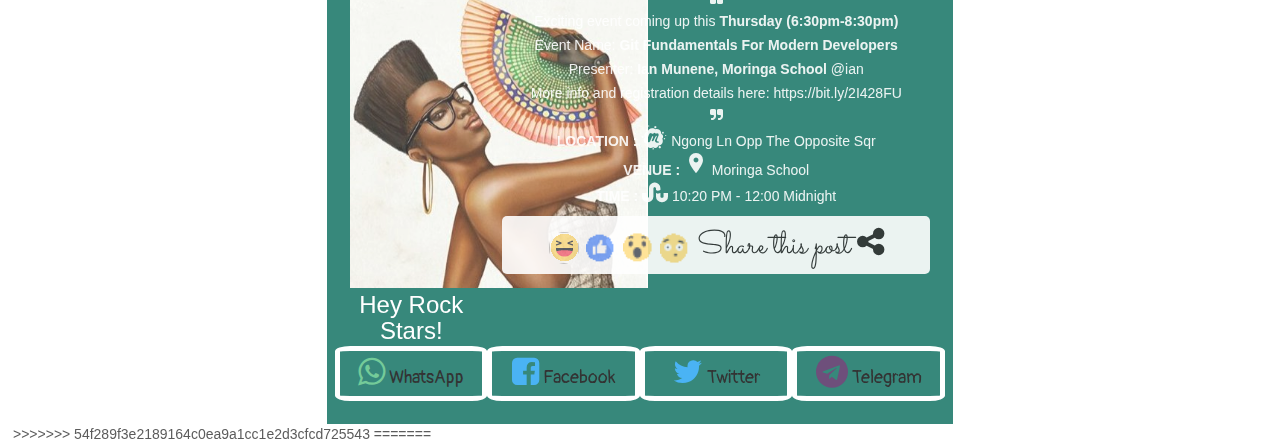
==== commit ed2ae448: "Lynn another" ====
--- a/index.html
+++ b/index.html
@@ -1,4 +1,5 @@
 <!DOCTYPE html>
+<<<<<<< HEAD
 <<<<<<< HEAD
 <<<<<<< HEAD
 <html>
@@ -816,3 +817,110 @@
 </body>
 </html>
 >>>>>>> 54f289f3e2189164c0ea9a1cc1e2d3cfcd725543
+=======
+<html>
+    <link href="https://fonts.googleapis.com/css?family=Josefin+Slab" rel="stylesheet">
+    <link href="https://fonts.googleapis.com/css?family=Alegreya+Sans" rel="stylesheet">
+<link href="https://fonts.googleapis.com/css?family=Josefin+Slab" rel="stylesheet">
+<link href="https://fonts.googleapis.com/css?family=Life+Savers" rel="stylesheet">
+<link href="https://fonts.googleapis.com/css?family=Annie+Use+Your+Telescope" rel="stylesheet">
+<link href="https://fonts.googleapis.com/css?family=Fenix|Yrsa" rel="stylesheet">
+<link rel="stylesheet" href="css/bootstrap.css">
+<link rel="stylesheet" href="css/styles.css">
+<script src="js/jquery-3.3.1.js"></script>
+<script src="js/scripts.js"></script>
+  <head>
+    <title> Housing </title>
+  </head>
+  <body>
+    <div class="container">
+      <div class="Panel">
+        <div class="rent1">
+            <div class="row">
+            <div class="col-md-12">
+
+            <a href=""> <img border="0" alt="apartments" class="img" src="img/terrah.jpg" width="300" height="300">
+            </a>
+             </img>
+            <p>
+            <h3> <b>
+              <ul style="list-style-type:none">
+            <li> Location: Adams Arcade  </li>
+            <li> Price Range: 5,000-15,000 </li>
+            <li> Contact Owner:<br>
+              0733333333
+              <br>@gmail.com </li>
+            <br>
+          <p class="paragraph">  It’s a quiet, safe neighbourhood and the neighbours are very warm and friendly.
+            The house is walking distance from stores and very close to Moringa school </p>
+        <br>
+        <form class="form-inline">
+                <input type="email" id="Email" class="form-control" size="50" placeholder="Enter Message ">
+                <button type="button"  class="btn" id = "button4" value="Submit">Submit</button>
+            </form>
+              </ul>
+            </h3> </b>
+          </div> </p>
+                  </div>
+                </div>
+<br>
+
+<div class="rent2">
+    <div class="row">
+    <div class="col-md-12">
+
+    <a href=""> <img border="0" alt="apartments" class="img" src="img/jason.jpg" class="img2" width="300" height="300">
+    </a>
+     </img>
+    <p>
+    <h3> <b>
+      <ul style="list-style-type:none">
+    <li> Location: Adams Arcade  </li>
+    <li> Price Range: 5,000-15,000 </li>
+    <li> Contact Owner:<br>
+      0733333333
+      <br>@gmail.com </li>
+    <br>
+  <p class="paragraph">  It’s a quiet, safe neighbourhood and the neighbours are very warm and friendly.
+    The house is walking distance from stores and very close to Moringa school </p>
+<br>
+<form class="form-inline">
+        <input type="email" id="Email" class="form-control" size="50" placeholder="Enter Message ">
+        <button type="button"  class="btn" id = "button4" value="Submit">Submit</button>
+    </form>
+      </ul>
+    </h3> </b>
+  </div> </p>
+          </div>
+        </div>
+
+
+<div class="rent3">
+    <div class="row">
+    <div class="col-md-12">
+      <h5> Bedsitters in Ngong Road</h5>
+    <a href=""> <img border="0" alt="apartments" class="img" src="img/neo.jpg" width="300" height="300">
+    </a>
+     </img>
+    <p>
+    <h3> <b>
+      <ul style="list-style-type:none">
+    <li> Location: Adams Arcade  </li>
+    <li> Price Range: 5,000-15,000 </li>
+    <li> Contact Owner:<br>
+      0733333333
+      <br>@gmail.com </li>
+    <br>
+  <p class="paragraph">  It’s a quiet, safe neighbourhood and the neighbours are very warm and friendly.
+
+<br>
+<form class="form-inline">
+        <input type="email" id="Email" class="form-control" size="50" placeholder="Enter Message ">
+        <button type="button"  class="btn" id = "button4" value="Submit">Submit</button>
+    </form>
+      </ul>
+    </h3> </b>
+  </div> </p>
+          </div>
+        </div>
+>>>>>>> 9917af294edf57044d365b29721a490ee3dfccb9
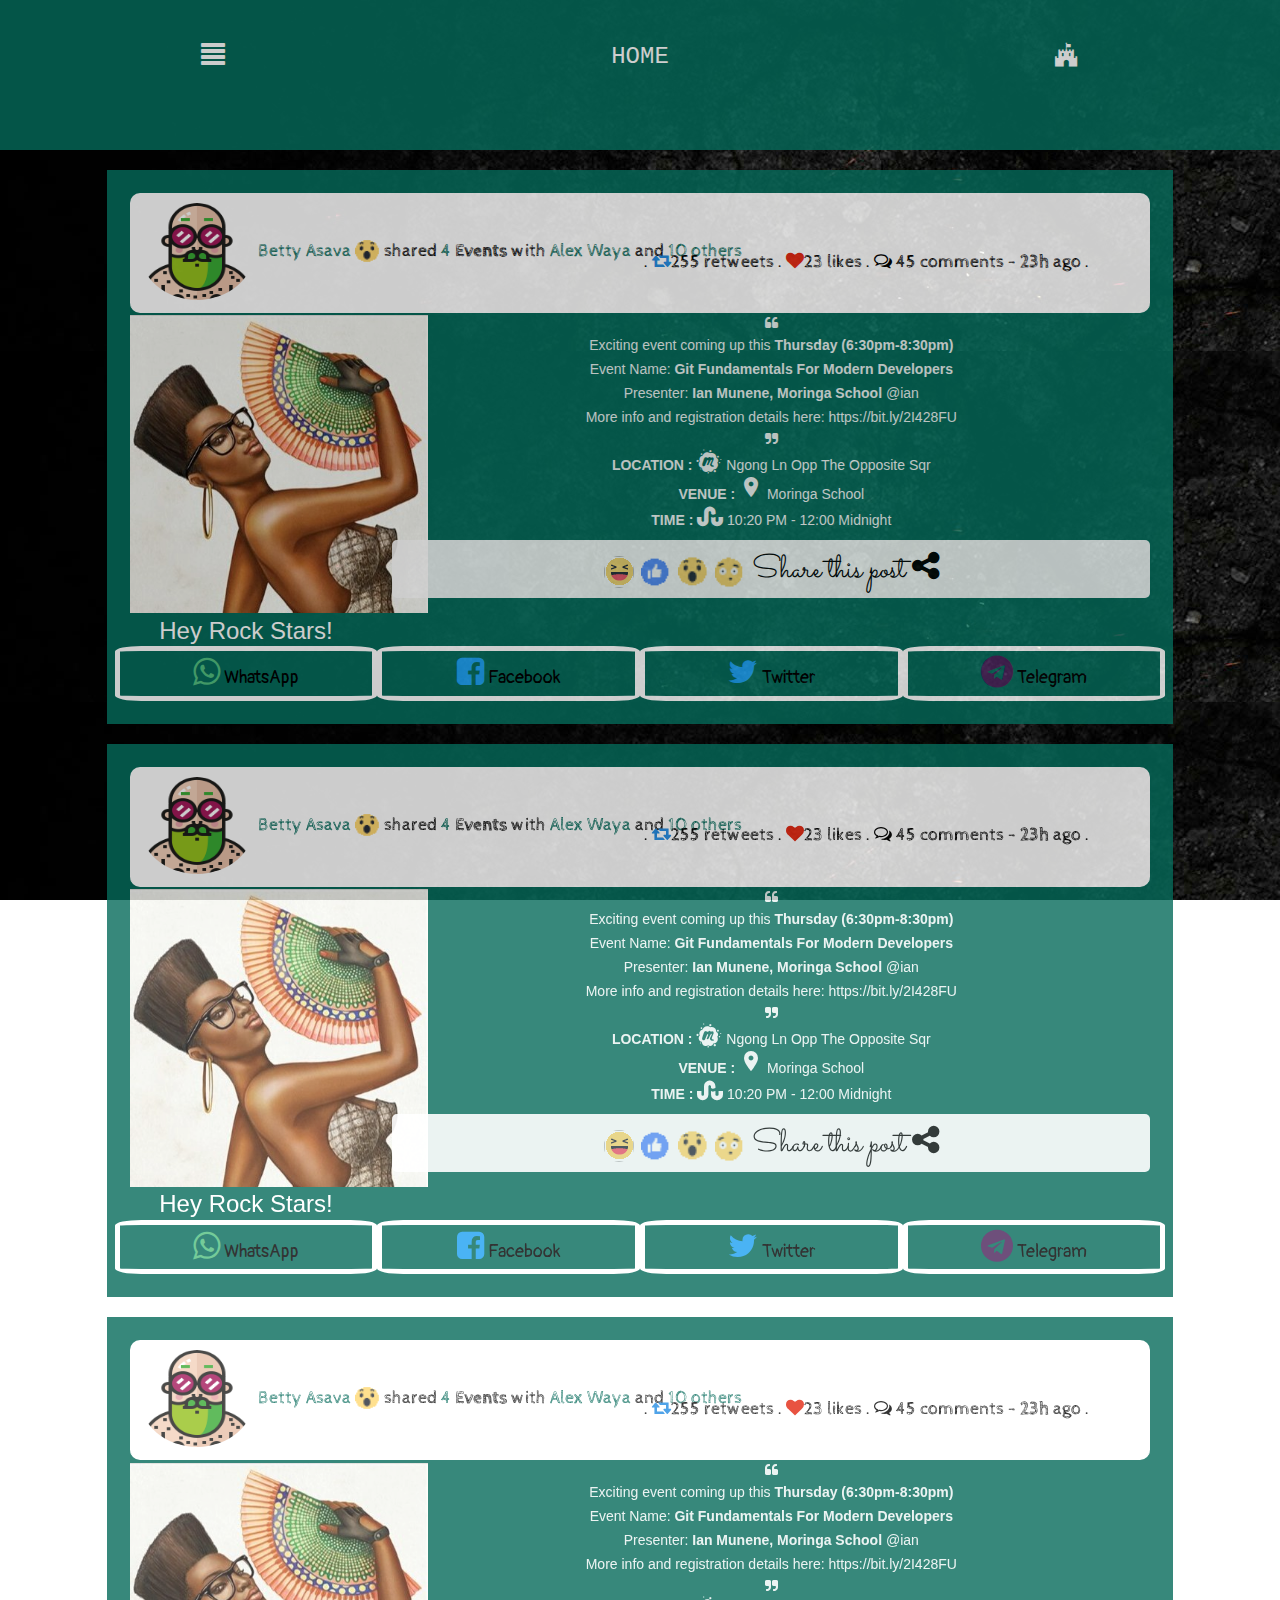
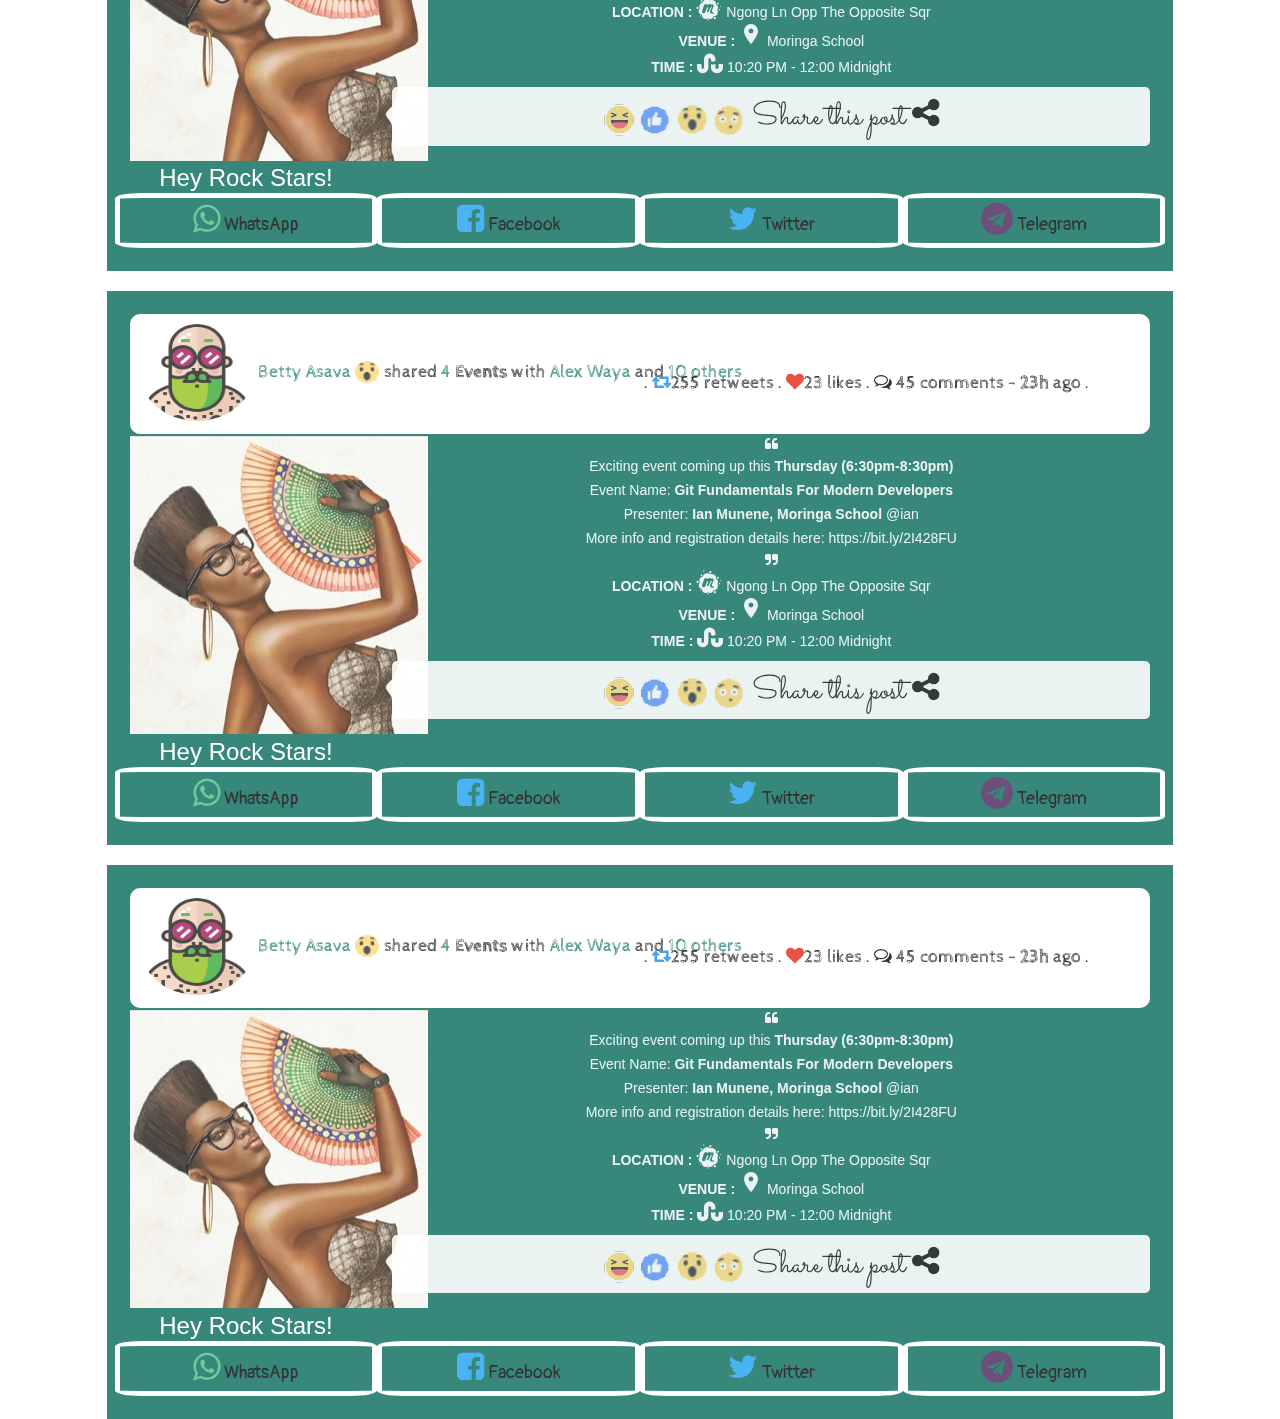
==== commit b0d845cd: "start merges" ====
--- a/index.html
+++ b/index.html
@@ -1,229 +1,4 @@
 <!DOCTYPE html>
-<<<<<<< HEAD
-<<<<<<< HEAD
-<<<<<<< HEAD
-<html>
-<head>
-<title>Home | Wavo Shop</title>
-<meta charset="utf-8" />
-<link rel="stylesheet" href="css/style.css" media="screen" type="text/css" />
-<script type="text/javascript" src="http://ajax.googleapis.com/ajax/libs/jquery/2.0.3/jquery.min.js"></script>
-<script type="text/javascript" src="js/jquery.shop.js"></script>
-</head>
-
-<body>
-
-<div id="site">
-	
-	<div id="content">
-		<div id="products">
-			<ul>
-				<li>
-					<div class="product-image">
-						<img src="images/wavo1.jpg" alt="" />
-					</div>
-					<div class="product-description" data-name="wavo #1" data-price="5">
-						<h3 class="product-name">Wavo #1</h3>
-						<p class="product-price">KSH. 5</p>
-						<form class="add-to-cart" action="cart.html" method="post">
-							<div>
-								<label for="qty-1">Quantity</label>
-								<input type="text" name="qty-1" id="qty-1" class="qty" value="1" />
-							</div>
-							<p><input type="submit" value="Add to cart" class="btn" /></p>
-						</form>
-					</div>
-				</li>
-				
-				<li>
-					<div class="product-image">
-						<img src="images/wavo2.jpg" alt="" />
-					</div>
-					<div class="product-description" data-name="wavo #2" data-price="8">
-						<h3 class="product-name">Wavo #2</h3>
-						<p class="product-price">KSH. 8</p>
-						<form class="add-to-cart" action="cart.html" method="post">
-							<div>
-								<label for="qty-2">Quantity</label>
-								<input type="text" name="qty-2" id="qty-2" class="qty" value="1" />
-							</div>
-							<p><input type="submit" value="Add to cart" class="btn" /></p>
-						</form>
-					</div>
-				</li>
-				
-				<li>
-					<div class="product-image">
-						<img src="images/wavo3.jpg" alt="" />
-					</div>
-					<div class="product-description" data-name="wavo #3" data-price="11">
-						<h3 class="product-name">Wavo #3</h3>
-						<p class="product-price">KSH. 9</p>
-						<form class="add-to-cart" action="cart.html" method="post">
-							<div>
-								<label for="qty-3">Quantity</label>
-								<input type="text" name="qty-3" id="qty-3" class="qty" value="1" />
-							</div>
-							<p><input type="submit" value="Add to cart" class="btn" /></p>
-						</form>
-					</div>
-				</li>
-
-
-				
-			</ul>
-		</div>
-	</div>
-	
-	
-
-</div>
-
-</body>
-</html>	
-=======
-<html lang="en">
-<head>
-  <title>Home | Wavo Chats</title>
-
-  <meta charset="utf-8">
-  <meta name="viewport" content="width=device-width">
-
-  <!-- Latest compiled and minified CSS -->
-  <link rel="stylesheet" href="https://maxcdn.bootstrapcdn.com/bootstrap/3.3.7/css/bootstrap.min.css" integrity="sha384-BVYiiSIFeK1dGmJRAkycuHAHRg32OmUcww7on3RYdg4Va+PmSTsz/K68vbdEjh4u" crossorigin="anonymous">
-
-  <script type='text/javascript' src='https://cdn.scaledrone.com/scaledrone.min.js'></script>
-
-
-  <style>
-    body {
-      box-sizing: border-box;
-      margin: 0;
-      padding: 13px;
-      display: flex;
-      flex-direction: column;
-      max-height: 100vh;
-      font-family: -apple-system, BlinkMacSystemFont, sans-serif;
-      
-      background: linear-gradient(to top left, #056b5b, #F0F3F4);
-    }
-
-    .top{
-      background-color: ;
-      padding-top: 2%;
-      color: #F0F3F4;
-    }
-
-    .members-count,
-    .members-list,
-    .messages {
-      border: 1px solid #056b5b;
-      padding: 15px;
-      margin-bottom: 15px;
-      border-radius: 2px;
-    }
-
-    .members-count{
-      margin-top: 58px;
-    }
-
-    .messages {
-      flex-shrink: 1;
-      overflow: auto;
-    }
-
-    .message {
-      padding: 5px 0;
-    }
-    .message .member {
-      display: inline-block;
-    }
-
-    .member {
-      padding-right: 10px;
-      position: relative;
-    }
-
-    .message-form {
-      display: flex;
-      flex-shrink: 0;
-    }
-
-    .message-form__input {
-      flex-grow: 1;
-      border: 1px solid #206b20;
-      padding: 10px 15px;
-      font-size: 15px;
-      border-radius: 5px;
-      background-color: #EAFAF1;
-    }
-
-    .message-form__button {
-      margin: 10px;
-    /*  background-color: #056b5b; */
-      color: #ffffff;
-      border-radius: 6px; 
-    }
-
-    .pic{
-      width: 43px;
-      height: 43px;
-      border-radius: 50%;
-      border: 2px solid #F0F3F4;
-      margin-top: 8%;
-      
-    }
-/*
-    .pic-pro{
-      padding-right: 10px;
-    }
-*/
-    .top {
-      background-color: #056b5b;
-      position: fixed;
-      top: 0;
-      left: 0;
-      width: 105%;
-      }
-
-    .top-when{
-      margin-top: -8px;
-    }
-
-    .back-pic{
-      padding: 10%;
-      margin-left: 20%;
-    }
-    
-  </style>                          
-</head>
-
-<body>
-  <div style="height: 100vh">
-
-    <div class="row top">
-      <div class="col-xs-2"><a href="index.html"><img src="assets/img/back.png" class="img-responsive back-pic"></a></div>
-      <div class="col-xs-8 text-center"><h5 style="font-family: futura;">WAVO CHAT ROOM</h5><p class="top-when"><small>Thursday 17th, 2018</small></p></div>
-      <div class="col-xs-2 pic-pro"><a href="profile.html"><img src="assets/img/user.png" class="img-responsive pic"></a></div>
-    </div>
-
-    <div class="members-count">-</div>
-    <div class="members-list">-</div>
-    <div class="messages"></div>
-    <form class="message-form" onsubmit="return false;">
-      <input class="message-form__input" placeholder="Type a message.." type="text"/>
-      <input class="message-form__button btn btn-success" value="Send" type="submit"/>
-    </form>
-
-  <script src="./assets/js/script-wavo-chat.js"></script>
-
-  </div>
-
-</body>
-
-</html>
->>>>>>> 0db83772a36f5dba126b0bd405f10fe45e09518f
-=======
 <html>
 <head>
     <meta charset="utf-8" />
@@ -815,112 +590,4 @@
     <script src="js/jquery.js"></script>
     <script src="js/script.js"></script>
 </body>
-</html>
->>>>>>> 54f289f3e2189164c0ea9a1cc1e2d3cfcd725543
-=======
-<html>
-    <link href="https://fonts.googleapis.com/css?family=Josefin+Slab" rel="stylesheet">
-    <link href="https://fonts.googleapis.com/css?family=Alegreya+Sans" rel="stylesheet">
-<link href="https://fonts.googleapis.com/css?family=Josefin+Slab" rel="stylesheet">
-<link href="https://fonts.googleapis.com/css?family=Life+Savers" rel="stylesheet">
-<link href="https://fonts.googleapis.com/css?family=Annie+Use+Your+Telescope" rel="stylesheet">
-<link href="https://fonts.googleapis.com/css?family=Fenix|Yrsa" rel="stylesheet">
-<link rel="stylesheet" href="css/bootstrap.css">
-<link rel="stylesheet" href="css/styles.css">
-<script src="js/jquery-3.3.1.js"></script>
-<script src="js/scripts.js"></script>
-  <head>
-    <title> Housing </title>
-  </head>
-  <body>
-    <div class="container">
-      <div class="Panel">
-        <div class="rent1">
-            <div class="row">
-            <div class="col-md-12">
-
-            <a href=""> <img border="0" alt="apartments" class="img" src="img/terrah.jpg" width="300" height="300">
-            </a>
-             </img>
-            <p>
-            <h3> <b>
-              <ul style="list-style-type:none">
-            <li> Location: Adams Arcade  </li>
-            <li> Price Range: 5,000-15,000 </li>
-            <li> Contact Owner:<br>
-              0733333333
-              <br>@gmail.com </li>
-            <br>
-          <p class="paragraph">  It’s a quiet, safe neighbourhood and the neighbours are very warm and friendly.
-            The house is walking distance from stores and very close to Moringa school </p>
-        <br>
-        <form class="form-inline">
-                <input type="email" id="Email" class="form-control" size="50" placeholder="Enter Message ">
-                <button type="button"  class="btn" id = "button4" value="Submit">Submit</button>
-            </form>
-              </ul>
-            </h3> </b>
-          </div> </p>
-                  </div>
-                </div>
-<br>
-
-<div class="rent2">
-    <div class="row">
-    <div class="col-md-12">
-
-    <a href=""> <img border="0" alt="apartments" class="img" src="img/jason.jpg" class="img2" width="300" height="300">
-    </a>
-     </img>
-    <p>
-    <h3> <b>
-      <ul style="list-style-type:none">
-    <li> Location: Adams Arcade  </li>
-    <li> Price Range: 5,000-15,000 </li>
-    <li> Contact Owner:<br>
-      0733333333
-      <br>@gmail.com </li>
-    <br>
-  <p class="paragraph">  It’s a quiet, safe neighbourhood and the neighbours are very warm and friendly.
-    The house is walking distance from stores and very close to Moringa school </p>
-<br>
-<form class="form-inline">
-        <input type="email" id="Email" class="form-control" size="50" placeholder="Enter Message ">
-        <button type="button"  class="btn" id = "button4" value="Submit">Submit</button>
-    </form>
-      </ul>
-    </h3> </b>
-  </div> </p>
-          </div>
-        </div>
-
-
-<div class="rent3">
-    <div class="row">
-    <div class="col-md-12">
-      <h5> Bedsitters in Ngong Road</h5>
-    <a href=""> <img border="0" alt="apartments" class="img" src="img/neo.jpg" width="300" height="300">
-    </a>
-     </img>
-    <p>
-    <h3> <b>
-      <ul style="list-style-type:none">
-    <li> Location: Adams Arcade  </li>
-    <li> Price Range: 5,000-15,000 </li>
-    <li> Contact Owner:<br>
-      0733333333
-      <br>@gmail.com </li>
-    <br>
-  <p class="paragraph">  It’s a quiet, safe neighbourhood and the neighbours are very warm and friendly.
-
-<br>
-<form class="form-inline">
-        <input type="email" id="Email" class="form-control" size="50" placeholder="Enter Message ">
-        <button type="button"  class="btn" id = "button4" value="Submit">Submit</button>
-    </form>
-      </ul>
-    </h3> </b>
-  </div> </p>
-          </div>
-        </div>
->>>>>>> 9917af294edf57044d365b29721a490ee3dfccb9
+</html>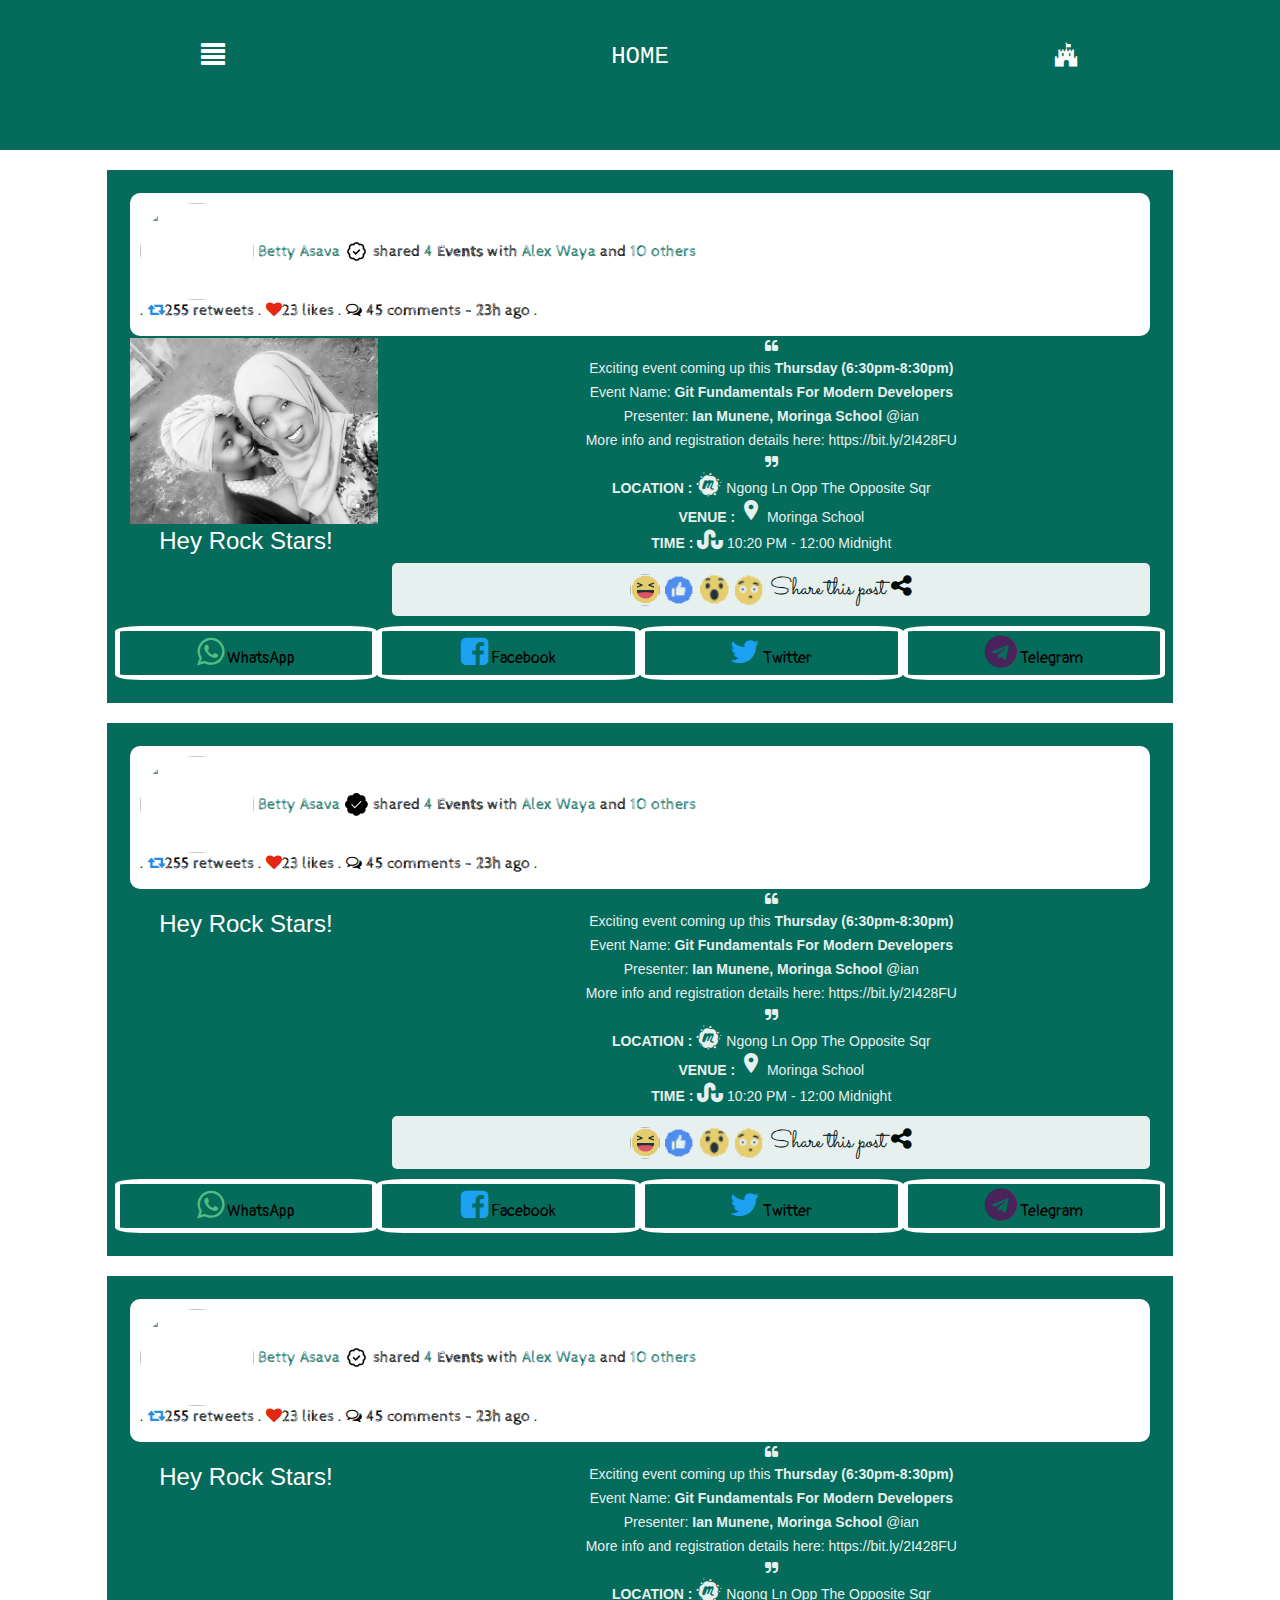
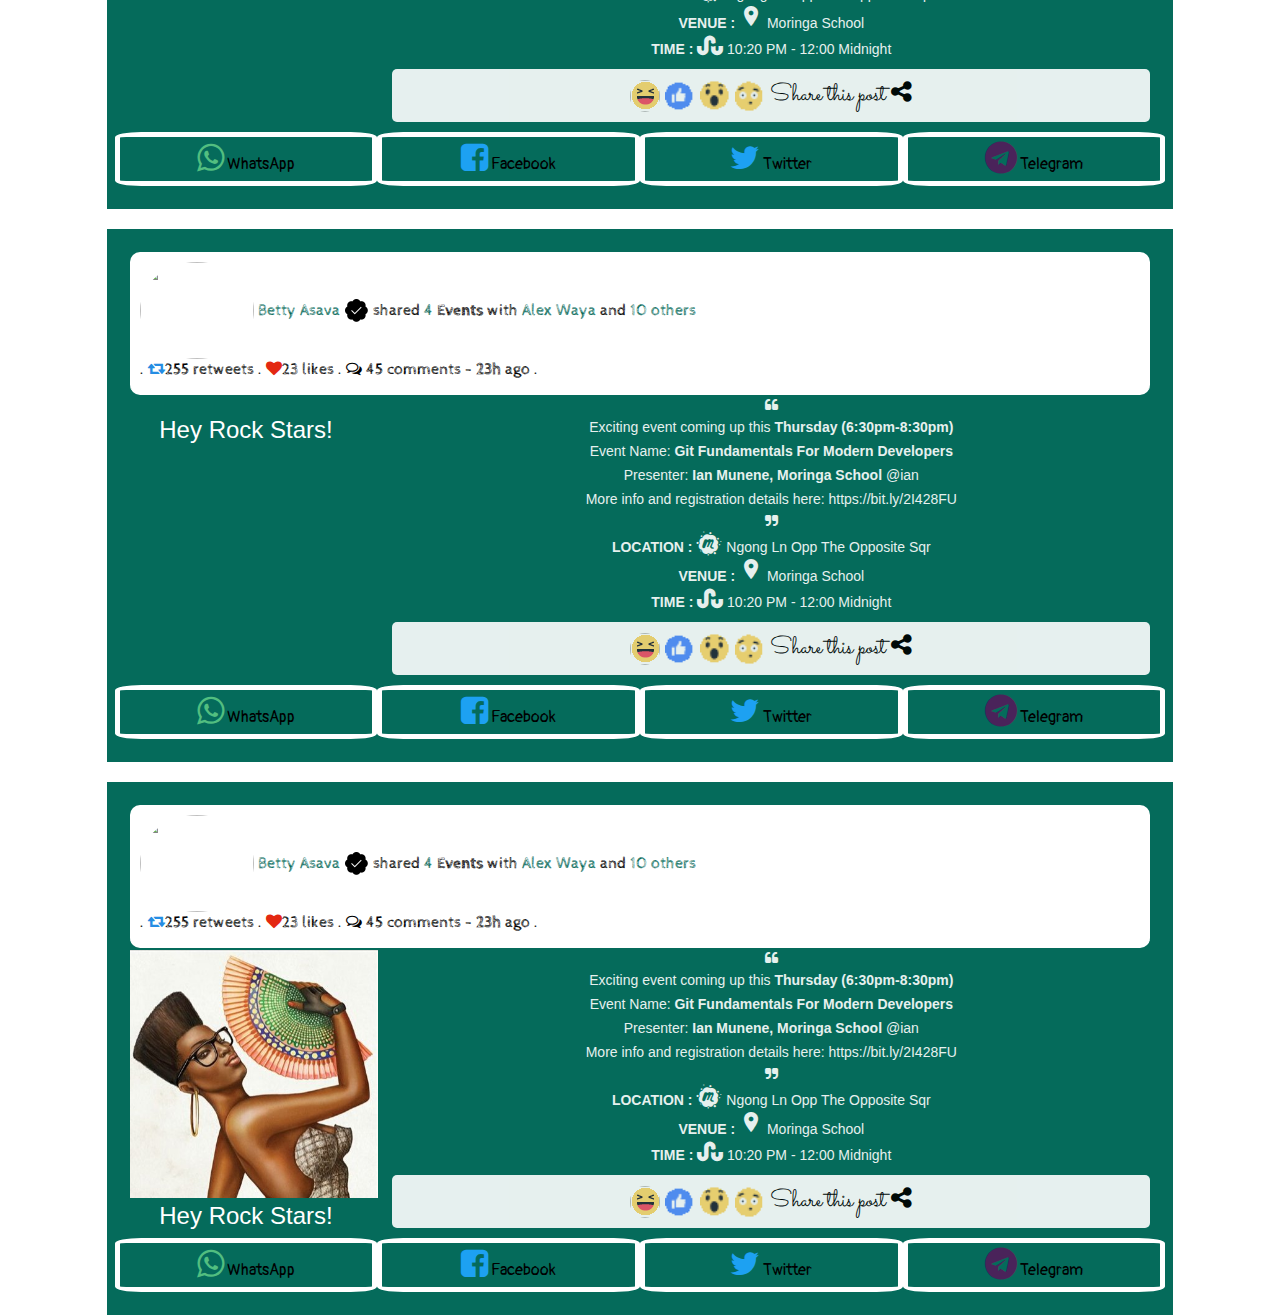
==== commit cfcd95c0: "modified colors" ====
--- a/index.html
+++ b/index.html
@@ -15,8 +15,8 @@
 
 
     <!-- local styles -->
-    <link rel="stylesheet" href="css/bootstrap.css">
-    <link rel="stylesheet" type="text/css" media="screen" href="css/main.css" />
+    <link rel="stylesheet" href="assets/css/von-bootstrap.css">
+    <link rel="stylesheet" type="text/css" media="screen" href="assets/css/von-main.css" />
     
 </head>
 
@@ -32,36 +32,36 @@
                     <ul id="hiddenAgenda">
                             
                             <li id="profile">
-                                <img  src="assets/profile/people.png" alt=""><br>
-
-                                <h3>von MUTINDA</h3>
-                                <h4>maxwellmutinda@outlook.com</h4>
+                                <img  src="assets/images/another.png" alt=""><br>
+
+                                <h3 style="font-size: 16px;">von MUTINDA</h3>
+                                <h4 style="font-size: 16px;">maxwellmutinda@outlook.com</h4>
                             </li>
                        
                         <li id="unMenu">
-                            <span style="cursor: pointer; color:white;font-size: 24px;" class="glyphicon glyphicon-home"> </span>
+                            <span style="cursor: pointer; color:black;font-size: 18px;" class="glyphicon glyphicon-home"> </span>
                             <a href="#">Home</a>
                             
                         </li>
 
                         <li>
-                            <i style="font-size: 24px; color:white" class="fa fa-comments"></i>
-                            <a href="#">Chats</a>
+                            <i style="font-size: 18px; color:black" class="fa fa-comments"></i>
+                            <a href="wavo-chat-room.html">Chats</a>
                             <span class="notes">
                                 43 + unread
                             </span>
                         </li>
                         <li>
-                            <i style="font-size: 24px; color:white" class="fa fa-shopping-cart"></i>
+                            <i style="font-size: 18px; color:black" class="fa fa-shopping-cart"></i>
                             <a href="#">moring<i class="fa fa-amazon"></i> SHOP</a>
                             <span class="notes"><i class="fa fa-fire"></i>NEW</span>
                         </li>
                         <li>
-                            <i style="font-size: 24px; color:white" class="fa fa-bed"></i>
-                            <a href="#">H<i class="fa fa-safari"></i>USING</a>
+                            <i style="font-size: 18px; color:black" class="fa fa-bed"></i>
+                            <a href="wavo-house.html">H<i class="fa fa-safari"></i>USING</a>
                         </li>
                         <li id="myAcc">
-                            <i style="font-size: 24px; color:white" class="fa fa-google-wallet"></i>
+                            <i style="font-size: 18px; color:black" class="fa fa-google-wallet"></i>
                             <a href="#"><i style="font-size: 14px;" class="fa fa-maxcdn"></i>Y ACCOUNT</a>
                             <span class="notes">
                                 <i style="font-size: 10px;" class="fa fa-maxcdn"></i><i class="fa fa-dollar"></i> 3.503
@@ -70,7 +70,7 @@
 
 
                         <li>
-                            <i style="font-size: 24px;color: white" class="fa fa-area-chart"></i>
+                            <i style="font-size: 18px;color: black" class="fa fa-area-chart"></i>
                             <a href="#">Trending </a>
 
                             <span class="notes">
@@ -78,18 +78,18 @@
                             </span>
 
                         <li id="myAcc">
-                            <i style="font-size: 24px;color: white" class="fa fa-slack"></i>
-                            <a href="#">Channels</a> <span id="loader"></span>
+                            <i style="font-size: 18px;color: black" class="fa fa-slack"></i>
+                            <a href="#">Channels</a> <span class="notes" id="loader"></span>
                         </li>
 
 
                         <li>
-                            <span style="font-size: 24px; color:white" class="glyphicon glyphicon-cog"></span>
+                            <span style="font-size: 18px; color:black" class="glyphicon glyphicon-cog"></span>
                             <a href="#">Settings </a>
                         </li>
                         <li>
-                            <i style="font-size: 24px; color:white" class="fa fa-power-off"></i>
-                            <a href="#"></i> Logout</a>
+                            <i style="font-size: 18px; color:black" class="fa fa-power-off"></i>
+                            <a href="wavo-login.html"></i> Logout</a>
                         </li>
                         
 
@@ -118,9 +118,9 @@
         <div class="row feed">
             <div class="col-md-10 blog col-sm-12 col-xs-12 col-lg 10 col-md-offset-1">
                         <div class="col-sm-12 col-xs-12 col-md-12 col-lg-12 title">
-                            <img id="shock" src="assets/profile/man.png" alt="">
+                            <img id="shock" src="assets/images/download.png" alt="">
                             <a href="#">Betty Asava</a>
-                            <img class="verified" src="assets/omg.png"> shared
+                            <img class="verified" src="assets/images/verif.png"> shared
                             <a href="#">4 </a>
                             <strong>Events</strong> with
                             <a href="#">Alex Waya </a> and
@@ -139,7 +139,7 @@
 
                     <!-- a descriptive image for the post -->
                     <div class="col-md-3 col-sm-12 col-xs-12 col-lg-3 text-center">
-                        <img id="bettyAsava" src="assets/bettyAsava.jpg" alt="">
+                        <img id="bettyAsava"  src="assets/images/rajash.jpg" alt="">
                         <h3>Hey Rock Stars!</h3>
                     </div>
                     <!-- end of the descriptive image -->
@@ -164,9 +164,9 @@
 
                         <h4 class="share">
                             <img id="trial">
-                            <img src="assets/like.png" alt="">
-                            <img src="assets/omg.png" alt="">
-                            <img src="assets/muniu.png" alt="">
+                            <img src="assets/images/like.png" alt="">
+                            <img src="assets/images/omg.png" alt="">
+                            <img src="assets/images/muniu.png" alt="">
                             Share this post  <i class="fa fa-share-alt"></i>
                         </h4>
                     </div>
@@ -207,9 +207,9 @@
     <div class="row feed">
         <div class="col-md-10 blog col-sm-12 col-xs-12 col-lg 10 col-md-offset-1">
             <div class="col-sm-12 col-xs-12 col-md-12 col-lg-12 title">
-                <img id="shock" src="assets/profile/man.png" alt="">
+                <img id="shock" class="img-rounded" src="assets/images/another.png" alt="">
                 <a href="#">Betty Asava</a>
-                <img class="verified" src="assets/omg.png"> shared
+                <img class="verified" src="assets/images/verified.png"> shared
                 <a href="#">4 </a>
                 <strong>Events</strong> with
                 <a href="#">Alex Waya </a> and
@@ -228,7 +228,7 @@
     
                 <!-- a descriptive image for the post -->
                 <div class="col-md-3 col-sm-12 col-xs-12 col-lg-3 text-center">
-                    <img id="bettyAsava" src="assets/bettyAsava.jpg" alt="">
+                    <img id="bettyAsava" src="assets/images/hostile.jpg" alt="">
                     <h3>Hey Rock Stars!</h3>
                 </div>
                 <!-- end of the descriptive image -->
@@ -261,9 +261,9 @@
     
                         <h4 class="share">
                             <img id="trial">
-                            <img src="assets/like.png" alt="">
-                            <img src="assets/omg.png" alt="">
-                            <img src="assets/muniu.png" alt=""> Share this post
+                            <img src="assets/images/like.png" alt="">
+                            <img src="assets/images/omg.png" alt="">
+                            <img src="assets/images/muniu.png" alt=""> Share this post
                             <i class="fa fa-share-alt"></i>
                         </h4>
                     </div>
@@ -302,9 +302,9 @@
     <div class="row feed">
         <div class="col-md-10 blog col-sm-12 col-xs-12 col-lg 10 col-md-offset-1">
             <div class="col-sm-12 col-xs-12 col-md-12 col-lg-12 title">
-                <img id="shock" src="assets/profile/man.png" alt="">
+                <img id="shock" src="assets/profile/uber.png" alt="">
                 <a href="#">Betty Asava</a>
-                <img class="verified" src="assets/omg.png"> shared
+                <img class="verified" src="assets/images/verif.png"> shared
                 <a href="#">4 </a>
                 <strong>Events</strong> with
                 <a href="#">Alex Waya </a> and
@@ -323,7 +323,7 @@
     
                 <!-- a descriptive image for the post -->
                 <div class="col-md-3 col-sm-12 col-xs-12 col-lg-3 text-center">
-                    <img id="bettyAsava" src="assets/bettyAsava.jpg" alt="">
+                    <img id="bettyAsava" src="assets/profile/angie.jpg" alt="">
                     <h3>Hey Rock Stars!</h3>
                 </div>
                 <!-- end of the descriptive image -->
@@ -356,9 +356,9 @@
     
                         <h4 class="share">
                             <img id="trial">
-                            <img src="assets/like.png" alt="">
-                            <img src="assets/omg.png" alt="">
-                            <img src="assets/muniu.png" alt=""> Share this post
+                            <img src="assets/images/like.png" alt="">
+                            <img src="assets/images/omg.png" alt="">
+                            <img src="assets/images/muniu.png" alt=""> Share this post
                             <i class="fa fa-share-alt"></i>
                         </h4>
                     </div>
@@ -398,9 +398,9 @@
     <div class="row feed">
         <div class="col-md-10 blog col-sm-12 col-xs-12 col-lg 10 col-md-offset-1">
             <div class="col-sm-12 col-xs-12 col-md-12 col-lg-12 title">
-                <img id="shock" src="assets/profile/man.png" alt="">
+                <img id="shock" src="assets/profile/thesimpson.gif" alt="">
                 <a href="#">Betty Asava</a>
-                <img class="verified" src="assets/omg.png"> shared
+                <img class="verified" src="assets/images/verified.png"> shared
                 <a href="#">4 </a>
                 <strong>Events</strong> with
                 <a href="#">Alex Waya </a> and
@@ -419,7 +419,7 @@
     
                 <!-- a descriptive image for the post -->
                 <div class="col-md-3 col-sm-12 col-xs-12 col-lg-3 text-center">
-                    <img id="bettyAsava" src="assets/bettyAsava.jpg" alt="">
+                    <img id="bettyAsava" src="assets/profile/punk.jpg" alt="">
                     <h3>Hey Rock Stars!</h3>
                 </div>
                 <!-- end of the descriptive image -->
@@ -452,9 +452,9 @@
     
                         <h4 class="share">
                             <img id="trial">
-                            <img src="assets/like.png" alt="">
-                            <img src="assets/omg.png" alt="">
-                            <img src="assets/muniu.png" alt=""> Share this post
+                            <img src="assets/images/like.png" alt="">
+                            <img src="assets/images/omg.png" alt="">
+                            <img src="assets/images/muniu.png" alt=""> Share this post
                             <i class="fa fa-share-alt"></i>
                         </h4>
                     </div>
@@ -493,9 +493,9 @@
     <div class="row feed">
         <div class="col-md-10 blog col-sm-12 col-xs-12 col-lg 10 col-md-offset-1">
             <div class="col-sm-12 col-xs-12 col-md-12 col-lg-12 title">
-                <img id="shock" src="assets/profile/man.png" alt="">
+                <img id="shock" src="assets/profile/lester.jpg" alt="">
                 <a href="#">Betty Asava</a>
-                <img class="verified" src="assets/omg.png"> shared
+                <img class="verified" src="assets/images/verified.png"> shared
                 <a href="#">4 </a>
                 <strong>Events</strong> with
                 <a href="#">Alex Waya </a> and
@@ -514,7 +514,7 @@
     
                 <!-- a descriptive image for the post -->
                 <div class="col-md-3 col-sm-12 col-xs-12 col-lg-3 text-center">
-                    <img id="bettyAsava" src="assets/bettyAsava.jpg" alt="">
+                    <img id="bettyAsava" src="assets/images/bettyAsava.jpg" alt="">
                     <h3>Hey Rock Stars!</h3>
                 </div>
                 <!-- end of the descriptive image -->
@@ -547,9 +547,9 @@
     
                         <h4 class="share">
                             <img id="trial">
-                            <img src="assets/like.png" alt="">
-                            <img src="assets/omg.png" alt="">
-                            <img src="assets/muniu.png" alt=""> Share this post
+                            <img src="assets/images/like.png" alt="">
+                            <img src="assets/images/omg.png" alt="">
+                            <img src="assets/images/muniu.png" alt=""> Share this post
                             <i class="fa fa-share-alt"></i>
                         </h4>
                     </div>
--- a/assets/css/von-main.css
+++ b/assets/css/von-main.css
@@ -0,0 +1,383 @@
+/* GENERAL CSS */
+body{
+    font-family: Arial, Helvetica, sans-serif;
+    /* background: url('../assets/images/repeat.jpg'); */
+    /* opacity: .8; */
+    background-attachment: fixed;
+    background-repeat: repeat;
+}
+
+h1, h2,h3,p{
+    margin: 0;
+    padding: 2px;
+}
+
+
+
+
+
+/* NAVIGATION */
+.navy{
+    background: #056b5b;
+    font-family: monospace;
+    font-size: 24px;
+    color: white;
+    height: 150px;
+    padding-top: 40px;
+    padding-bottom: 40px;
+    text-align: center;
+    margin-top:0;
+
+}
+
+ul{
+    list-style: none;
+    position: fixed;
+    left: 0;
+    width: 80%;
+    height: 100%;
+    background: white;
+    color: black;
+    overflow-x: hidden;
+    display: none;
+    z-index: 5;
+}
+
+ul#hidden li{
+    display: none;
+    -webkit-transition: all 2s;
+    -o-transition: all 2s;
+    -ms-transition: all 2s;
+    transition: all 2s;
+    
+}
+
+ul li{
+    left: 0;
+    text-decoration: none;
+    text-align: left;
+    margin-left: -40px;
+    display: block;
+    /* height: 2%; */
+    padding-top: 1.3%;
+    padding-bottom: 2%;
+    font-size: 14px;
+    padding-left: 2%;
+}
+
+#profile{
+    background: #056b5b;
+}
+
+#profile img{
+    height: 200px;
+    width: 200px;
+    /* margin-left: -75%; */
+    border-radius: 100px;
+}
+
+#profile h3{
+    /* margin-left: -75%; */
+    color:white;
+}
+
+#profile h4{
+    /* margin-left: -67%; */
+    color: white;
+}
+
+ul li a{
+    text-decoration: none;
+    padding: 20px;
+    color: black;
+    width: 100%;
+    
+}
+
+ul#hiddenAgenda li:hover{
+    text-decoration: none;
+    background: #056b5b;
+    color: white;
+    cursor: pointer;
+}
+
+ul li a:hover{
+    text-decoration: none;
+    color: white;
+}
+ul li a:used {
+    text-decoration: none;
+    color: white;
+}
+
+#menu:hover ul li{
+    display: block;
+
+}
+
+i:hover {
+    color: white;
+}
+
+
+#myAcc{
+    border-bottom: black solid 1px;
+}
+
+.notes{
+    position: absolute;
+    right: 0;
+    margin-right: 1.5%;
+    background: black;
+    border-radius: 30px;
+    padding-left: 5px;
+    padding-right: 5px;
+    color:white;
+}
+
+.notes:hover{
+    color: black;
+}
+
+
+
+
+
+/* FEEDS BLOCK */
+
+.feed{
+    padding-top:10px;
+}
+.blog{
+    background: #056b5b;
+    color: white;
+    padding: 20px;
+    border: 3px solid #056b5b;
+    /* border-radius: 30px; */
+    padding-left: -15px;
+    padding-right: -15px;
+    margin-top: 10px;
+}
+
+.blog a {
+    color: white;
+
+}
+
+#bettyAsava{
+    width: 250px;
+    height: auto;
+    /* border-radius: 10px; */
+    padding-right: 2px;
+    padding-top: 1%;
+    padding-bottom: 1%;
+}
+
+.title{
+    background: white;
+    color: black;
+    font-family: 'Cabin Sketch', cursive;
+    font-size: 16px;
+    border-bottom: solid 3px white;
+    padding-bottom: 5px;
+    padding: 10px;
+    border-radius: 10px;
+}
+.title a{
+    color: #056b5b;
+    text-decoration: none;
+    transition: all 1s;
+}
+.verified{
+    height: 25px;
+    width: 25px;
+}
+
+.share{
+    background: white;
+    color: black;
+    padding: 10px;
+    border-radius: 5px;
+    font-family: 'Sacramento', cursive;
+    font-size: 24px;
+    text-align: center;
+}
+
+.social a{
+    text-decoration: none;
+    text-align: center;
+}
+
+.social div {
+    border-radius: 10%;
+    text-align: center;
+    padding: 5px;
+    background-color:#056b5b;
+    border: 2px solid white;
+    border-width: thick;
+}
+.social div a{
+    color: black;
+    font-family: 'Pangolin',cursive;
+    font-size: 16px;
+}
+
+#shock{
+    height: 97px;
+    width: 114px;
+    border-radius: 50%;
+}
+.share img{
+    height: 32px;
+    width: 30px;
+}
+.share img:hover {
+    transform: scale(1.5, 1.5);
+    transition: .2s ease;
+
+}
+#trial{
+    background: url("../images/laugh.png");
+    border-radius: 50px;
+}
+
+#trial:hover{
+    background: url("../images/shy.png");
+    
+    border-color: white;
+    box-shadow: white;
+    transform: scale(1.5,1.5);
+    transition: .3s all;
+}
+
+/* DESCRIPTION AREA */
+.description{
+    /* padding-top: 1%; */
+    opacity: .9;
+    /* background: url('../assets/.jpg'); */
+    background-repeat: repeat;
+}
+
+
+/* 
+.extras{
+    position: absolute;
+    right: 0;
+    margin-top: -6%;
+    margin-right: 5%;
+    padding: 10px;
+} */
+
+.dim{
+    /* background: url('../images/agence.jpg') ; */
+    background: grey;
+    opacity: .7;
+}
+
+
+
+/* THE LOADER GIF */   
+#loader {
+    position: absolute;
+    right: 0;
+    margin-right: 5%;
+    /* margin-top: -5%; */
+    zoom: 1;
+    /* Increase this for a bigger symbole*/
+    display: block;
+    width: 15px;
+    height: 15px;
+    /* margin: 20px auto; */
+    animation: wait .80s steps(1, start) infinite;
+    background: linear-gradient(0deg, #f4f5fa 1px, transparent 0, transparent 8px, #f4f5fa 8px), /* 6  */
+    linear-gradient(90deg, #f4f5fa 1px, #f6f9fb 0, #f6f9fb 3px, #f4f5fa 3px), linear-gradient(0deg, #ececf5 1px, transparent 0, transparent 8px, #ececf5 8px), /* 5  */
+    linear-gradient(90deg, #ececf5 1px, #f2f3f9 0, #f2f3f9 3px, #ececf5 3px), linear-gradient(0deg, #e7eaf4 1px, transparent 0, transparent 8px, #e7eaf4 8px), /* 4  */
+    linear-gradient(90deg, #e7eaf4 1px, #eef1f8 0, #eef1f8 3px, #e7eaf4 3px), linear-gradient(0deg, #b9bedd 1px, transparent 0, transparent 10px, #b9bedd 10px), /* 3  */
+    linear-gradient(90deg, #b9bedd 1px, #d0d5e8 0, #d0d5e8 3px, #b9bedd 3px), linear-gradient(0deg, #9fa6d2 1px, transparent 0, transparent 15px, #9fa6d2 15px), /* 2  */
+    linear-gradient(90deg, #9fa6d2 1px, #c0c5e1 0, #c0c5e1 3px, #9fa6d2 3px), linear-gradient(0deg, #8490c6 1px, transparent 0, transparent 15px, #8490c6 15px), /* 1  */
+    linear-gradient(90deg, #8490c6 1px, #aeb5da 0, #aeb5da 3px, #8490c6 3px);
+    background-repeat: no-repeat;
+    background-size: 4px 9px, /* 6 */
+    4px 9px, 4px 9px, /* 5 */
+    4px 9px, 4px 9px, /* 4 */
+    4px 9px, 4px 11px, /* 3 */
+    4px 11px, 4px 16px, /* 2 */
+    4px 16px, 4px 16px, /* 1 */
+    4px 16px;
+    background-position: -4px 3px, -4px 3px, -4px 3px, -4px 3px, -4px 3px, -4px 3px, -4px 2px, -4px 2px, -4px 0, -4px 0, -4px 0, -4px 0;
+}
+
+@keyframes wait {
+    12.5% {
+        background-position: -4px, /* 6 */
+        -4px, -4px, /* 5 */
+        -4px, -4px, /* 4 */
+        -4px, -4px, /* 3 */
+        -4px, -4px, /* 2 */
+        -4px, 0, /* 1 */
+        0;
+    }
+    25% {
+        background-position: -4px, /* 6 */
+        -4px, -4px, /* 5 */
+        -4px, -4px, /* 4 */
+        -4px, -4px, /* 3 */
+        -4px, 0, /* 2 */
+        0, 6px, /* 1 */
+        6px;
+    }
+    37.5% {
+        background-position: -4px, /* 6 */
+        -4px, -4px, /* 5 */
+        -4px, -4px, /* 4 */
+        -4px, 0, /* 3 */
+        0, 6px, /* 2 */
+        6px, 12px, /* 1 */
+        12px;
+    }
+    50% {
+        background-position: -4px, /* 6 */
+        -4px, -4px, /* 5 */
+        -4px, 0, /* 4 */
+        0, 6px, /* 3 */
+        6px, 12px, /* 2 */
+        12px, -4px, /* 1 */
+        -4px;
+    }
+    62.5% {
+        background-position: -4px, /* 6 */
+        -4px, 0, /* 5 */
+        0, 6px, /* 4 */
+        6px, 12px, /* 3 */
+        12px, -4px, /* 2 */
+        -4px, -4px, /* 1 */
+        -4px;
+    }
+    75% {
+        background-position: 0, /* 6 */
+        0, 6px, /* 5 */
+        6px, 12px, /* 4 */
+        12px, -4px, /* 3 */
+        -4px, -4px, /* 2 */
+        -4px, -4px, /* 1 */
+        -4px;
+    }
+    87.5% {
+        background-position: 6px, /* 6 */
+        6px, 12px, /* 5 */
+        12px, -4px, /* 4 */
+        -4px, -4px, /* 3 */
+        -4px, -4px, /* 2 */
+        -4px, -4px, /* 1 */
+        -4px;
+    }
+    100% {
+        background-position: 12px, /* 6 */
+        12px, -4px, /* 5 */
+        -4px, -4px, /* 4 */
+        -4px, -4px, /* 3 */
+        -4px, -4px, /* 2 */
+        -4px, -4px, /* 1 */
+        -4px;
+    }
+}
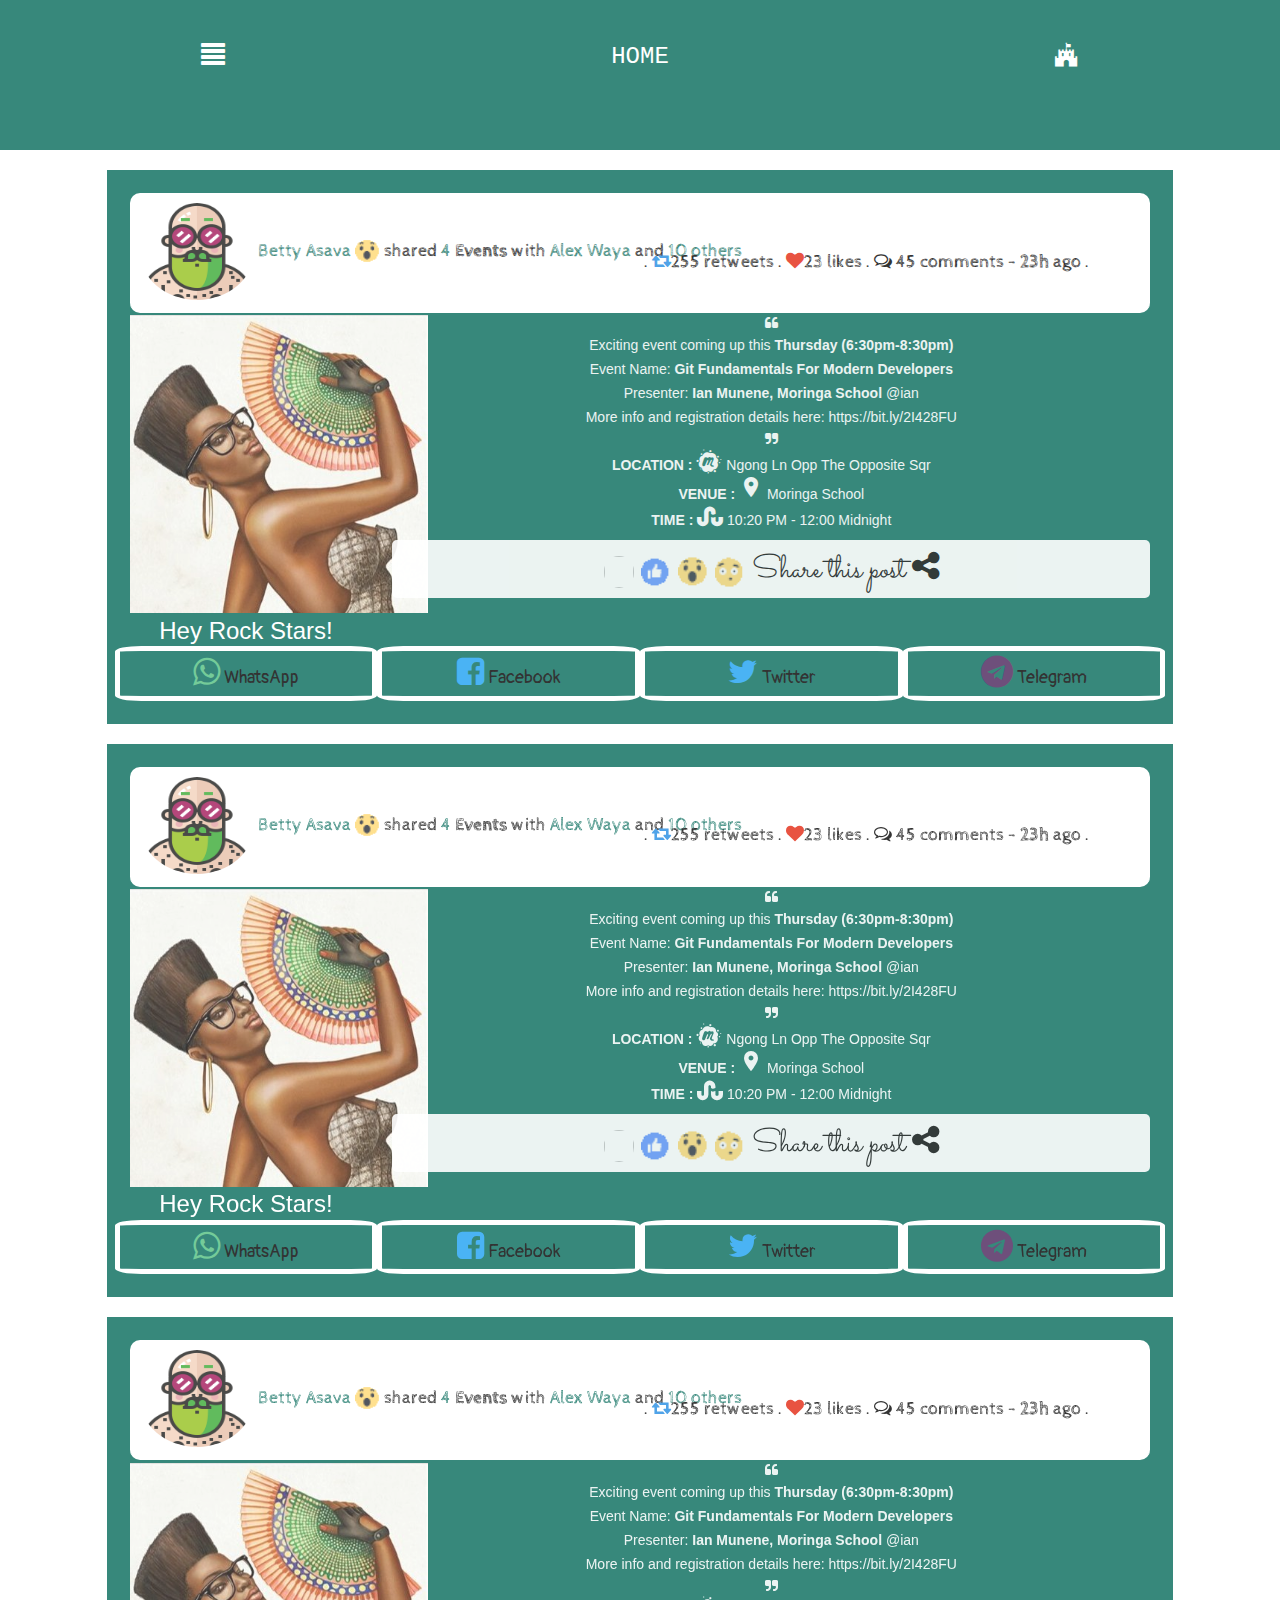
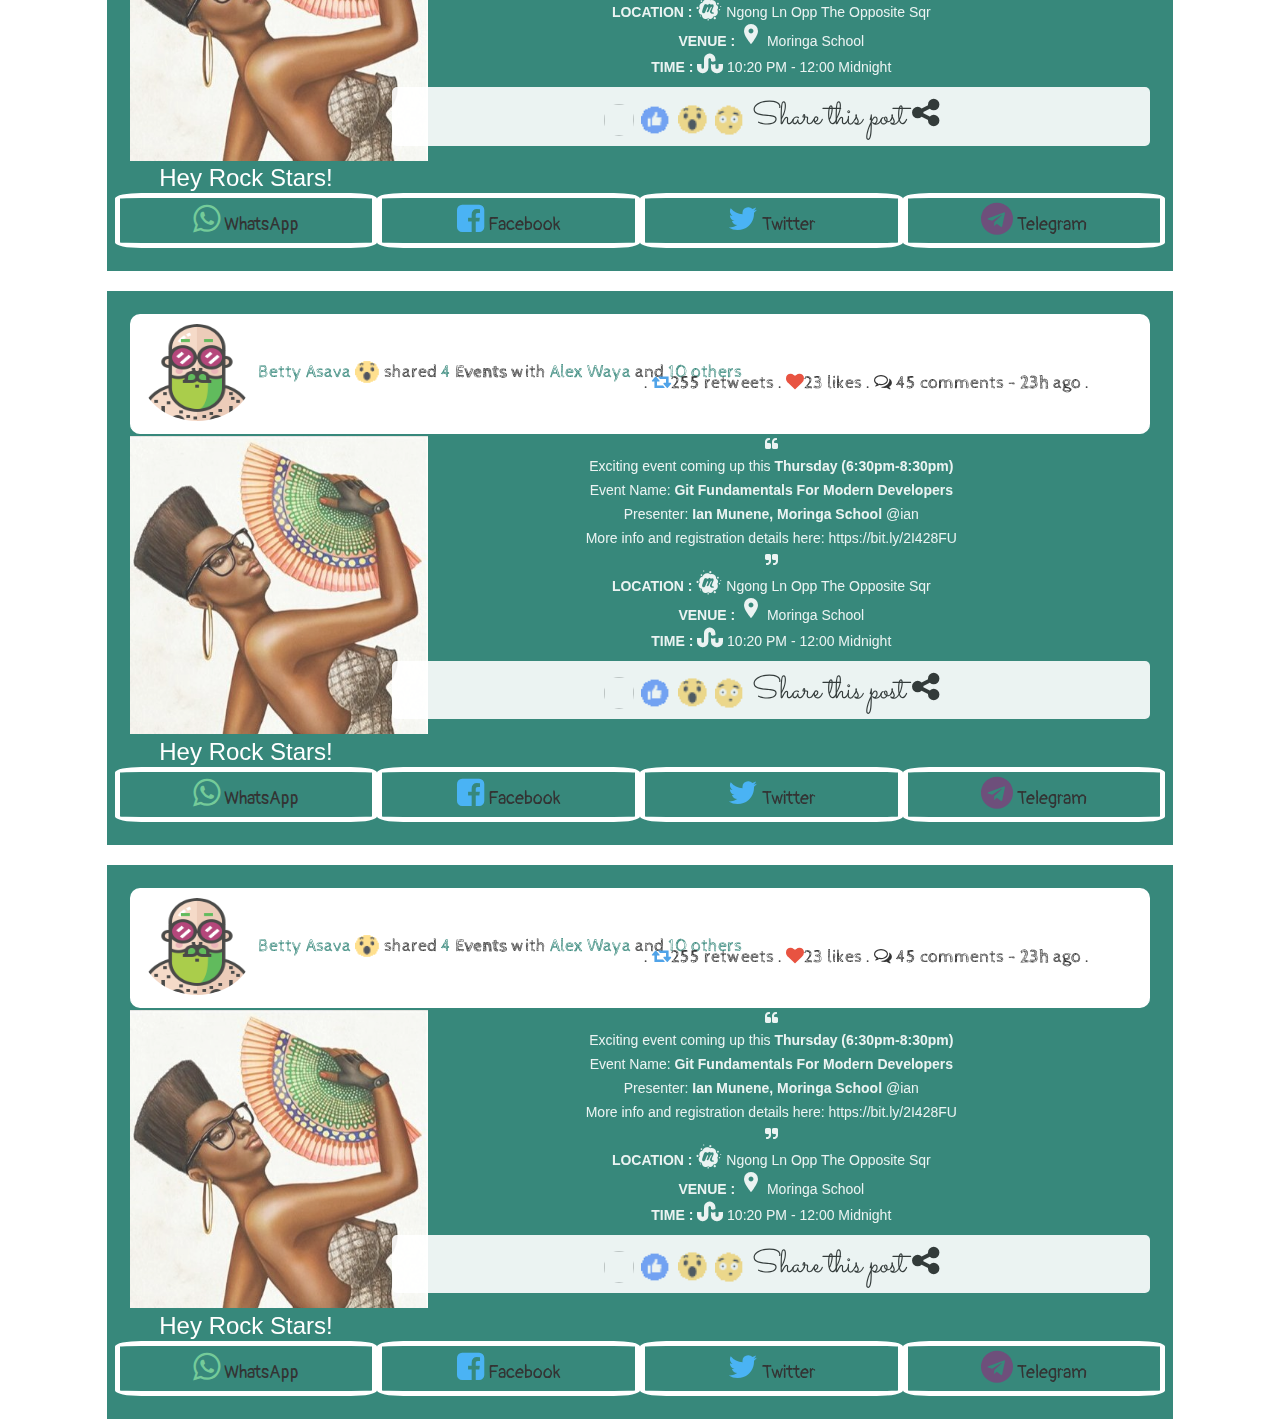
==== commit e3e10f26: "Add files via upload" ====
--- a/index.html
+++ b/index.html
@@ -1,5 +1,5 @@
 <!DOCTYPE html>
-<html>
+<html lang="en">
 <head>
     <meta charset="utf-8" />
     <meta http-equiv="X-UA-Compatible" content="IE=edge">
@@ -11,9 +11,7 @@
     <link rel="stylesheet" href="https://maxcdn.bootstrapcdn.com/bootstrap/3.3.7/css/bootstrap.min.css">
     <link href="https://fonts.googleapis.com/css?family=Pangolin|Cabin+Sketch|Quicksand|Sacramento" rel="stylesheet">
     <link href="https://fonts.googleapis.com/icon?family=Material+Icons" rel="stylesheet">
-    
-
-
+   
     <!-- local styles -->
     <link rel="stylesheet" href="assets/css/von-bootstrap.css">
     <link rel="stylesheet" type="text/css" media="screen" href="assets/css/von-main.css" />
@@ -32,37 +30,37 @@
                     <ul id="hiddenAgenda">
                             
                             <li id="profile">
-                                <img  src="assets/images/another.png" alt=""><br>
-
-                                <h3 style="font-size: 16px;">von MUTINDA</h3>
-                                <h4 style="font-size: 16px;">maxwellmutinda@outlook.com</h4>
+                                <img  src="assets/images/people.png" alt=""><br>
+
+                                <h3>von MUTINDA</h3>
+                                <h4>maxwellmutinda@outlook.com</h4>
                             </li>
                        
                         <li id="unMenu">
-                            <span style="cursor: pointer; color:black;font-size: 18px;" class="glyphicon glyphicon-home"> </span>
-                            <a href="#">Home</a>
+                            <span style="cursor: pointer; color:white;font-size: 24px;" class="glyphicon glyphicon-home"> </span>
+                            <a href="index.html">Home</a>
                             
                         </li>
 
                         <li>
-                            <i style="font-size: 18px; color:black" class="fa fa-comments"></i>
+                            <i style="font-size: 24px; color:white" class="fa fa-comments"></i>
                             <a href="wavo-chat-room.html">Chats</a>
                             <span class="notes">
                                 43 + unread
                             </span>
                         </li>
                         <li>
-                            <i style="font-size: 18px; color:black" class="fa fa-shopping-cart"></i>
-                            <a href="#">moring<i class="fa fa-amazon"></i> SHOP</a>
+                            <i style="font-size: 24px; color:white" class="fa fa-shopping-cart"></i>
+                            <a href="wavo-shop.html">moring<i class="fa fa-amazon"></i> SHOP</a>
                             <span class="notes"><i class="fa fa-fire"></i>NEW</span>
                         </li>
                         <li>
-                            <i style="font-size: 18px; color:black" class="fa fa-bed"></i>
+                            <i style="font-size: 24px; color:white" class="fa fa-bed"></i>
                             <a href="wavo-house.html">H<i class="fa fa-safari"></i>USING</a>
                         </li>
                         <li id="myAcc">
-                            <i style="font-size: 18px; color:black" class="fa fa-google-wallet"></i>
-                            <a href="#"><i style="font-size: 14px;" class="fa fa-maxcdn"></i>Y ACCOUNT</a>
+                            <i style="font-size: 24px; color:white" class="fa fa-google-wallet"></i>
+                            <a href="wavo-profile.html"><i style="font-size: 14px;" class="fa fa-maxcdn"></i>Y ACCOUNT</a>
                             <span class="notes">
                                 <i style="font-size: 10px;" class="fa fa-maxcdn"></i><i class="fa fa-dollar"></i> 3.503
                             </span>
@@ -70,7 +68,7 @@
 
 
                         <li>
-                            <i style="font-size: 18px;color: black" class="fa fa-area-chart"></i>
+                            <i style="font-size: 24px;color: white" class="fa fa-area-chart"></i>
                             <a href="#">Trending </a>
 
                             <span class="notes">
@@ -78,17 +76,17 @@
                             </span>
 
                         <li id="myAcc">
-                            <i style="font-size: 18px;color: black" class="fa fa-slack"></i>
-                            <a href="#">Channels</a> <span class="notes" id="loader"></span>
+                            <i style="font-size: 24px;color: white" class="fa fa-slack"></i>
+                            <a href="#">Channels</a> <span id="loader"></span>
                         </li>
 
 
                         <li>
-                            <span style="font-size: 18px; color:black" class="glyphicon glyphicon-cog"></span>
+                            <span style="font-size: 24px; color:white" class="glyphicon glyphicon-cog"></span>
                             <a href="#">Settings </a>
                         </li>
                         <li>
-                            <i style="font-size: 18px; color:black" class="fa fa-power-off"></i>
+                            <i style="font-size: 24px; color:white" class="fa fa-power-off"></i>
                             <a href="wavo-login.html"></i> Logout</a>
                         </li>
                         
@@ -118,9 +116,9 @@
         <div class="row feed">
             <div class="col-md-10 blog col-sm-12 col-xs-12 col-lg 10 col-md-offset-1">
                         <div class="col-sm-12 col-xs-12 col-md-12 col-lg-12 title">
-                            <img id="shock" src="assets/images/download.png" alt="">
+                            <img id="shock" src="assets/profile/man.png" alt="">
                             <a href="#">Betty Asava</a>
-                            <img class="verified" src="assets/images/verif.png"> shared
+                            <img class="verified" src="assets/images/omg.png"> shared
                             <a href="#">4 </a>
                             <strong>Events</strong> with
                             <a href="#">Alex Waya </a> and
@@ -139,7 +137,7 @@
 
                     <!-- a descriptive image for the post -->
                     <div class="col-md-3 col-sm-12 col-xs-12 col-lg-3 text-center">
-                        <img id="bettyAsava"  src="assets/images/rajash.jpg" alt="">
+                        <img id="bettyAsava" src="assets/images/bettyAsava.jpg" alt="">
                         <h3>Hey Rock Stars!</h3>
                     </div>
                     <!-- end of the descriptive image -->
@@ -164,9 +162,9 @@
 
                         <h4 class="share">
                             <img id="trial">
-                            <img src="assets/images/like.png" alt="">
-                            <img src="assets/images/omg.png" alt="">
-                            <img src="assets/images/muniu.png" alt="">
+                            <img src="assets/like.png" alt="">
+                            <img src="assets/omg.png" alt="">
+                            <img src="assets/muniu.png" alt="">
                             Share this post  <i class="fa fa-share-alt"></i>
                         </h4>
                     </div>
@@ -207,9 +205,9 @@
     <div class="row feed">
         <div class="col-md-10 blog col-sm-12 col-xs-12 col-lg 10 col-md-offset-1">
             <div class="col-sm-12 col-xs-12 col-md-12 col-lg-12 title">
-                <img id="shock" class="img-rounded" src="assets/images/another.png" alt="">
+                <img id="shock" src="assets/images/man.png" alt="">
                 <a href="#">Betty Asava</a>
-                <img class="verified" src="assets/images/verified.png"> shared
+                <img class="verified" src="assets/images/omg.png"> shared
                 <a href="#">4 </a>
                 <strong>Events</strong> with
                 <a href="#">Alex Waya </a> and
@@ -228,7 +226,7 @@
     
                 <!-- a descriptive image for the post -->
                 <div class="col-md-3 col-sm-12 col-xs-12 col-lg-3 text-center">
-                    <img id="bettyAsava" src="assets/images/hostile.jpg" alt="">
+                    <img id="bettyAsava" src="assets/images/bettyAsava.jpg" alt="">
                     <h3>Hey Rock Stars!</h3>
                 </div>
                 <!-- end of the descriptive image -->
@@ -302,9 +300,9 @@
     <div class="row feed">
         <div class="col-md-10 blog col-sm-12 col-xs-12 col-lg 10 col-md-offset-1">
             <div class="col-sm-12 col-xs-12 col-md-12 col-lg-12 title">
-                <img id="shock" src="assets/profile/uber.png" alt="">
+                <img id="shock" src="assets/images/man.png" alt="">
                 <a href="#">Betty Asava</a>
-                <img class="verified" src="assets/images/verif.png"> shared
+                <img class="verified" src="assets/images/omg.png"> shared
                 <a href="#">4 </a>
                 <strong>Events</strong> with
                 <a href="#">Alex Waya </a> and
@@ -323,7 +321,7 @@
     
                 <!-- a descriptive image for the post -->
                 <div class="col-md-3 col-sm-12 col-xs-12 col-lg-3 text-center">
-                    <img id="bettyAsava" src="assets/profile/angie.jpg" alt="">
+                    <img id="bettyAsava" src="assets/images/bettyAsava.jpg" alt="">
                     <h3>Hey Rock Stars!</h3>
                 </div>
                 <!-- end of the descriptive image -->
@@ -398,9 +396,9 @@
     <div class="row feed">
         <div class="col-md-10 blog col-sm-12 col-xs-12 col-lg 10 col-md-offset-1">
             <div class="col-sm-12 col-xs-12 col-md-12 col-lg-12 title">
-                <img id="shock" src="assets/profile/thesimpson.gif" alt="">
+                <img id="shock" src="assets/images/man.png" alt="">
                 <a href="#">Betty Asava</a>
-                <img class="verified" src="assets/images/verified.png"> shared
+                <img class="verified" src="assets/images/omg.png"> shared
                 <a href="#">4 </a>
                 <strong>Events</strong> with
                 <a href="#">Alex Waya </a> and
@@ -419,7 +417,7 @@
     
                 <!-- a descriptive image for the post -->
                 <div class="col-md-3 col-sm-12 col-xs-12 col-lg-3 text-center">
-                    <img id="bettyAsava" src="assets/profile/punk.jpg" alt="">
+                    <img id="bettyAsava" src="assets/images/bettyAsava.jpg" alt="">
                     <h3>Hey Rock Stars!</h3>
                 </div>
                 <!-- end of the descriptive image -->
@@ -493,9 +491,9 @@
     <div class="row feed">
         <div class="col-md-10 blog col-sm-12 col-xs-12 col-lg 10 col-md-offset-1">
             <div class="col-sm-12 col-xs-12 col-md-12 col-lg-12 title">
-                <img id="shock" src="assets/profile/lester.jpg" alt="">
+                <img id="shock" src="assets/images/man.png" alt="">
                 <a href="#">Betty Asava</a>
-                <img class="verified" src="assets/images/verified.png"> shared
+                <img class="verified" src="assets/images/omg.png"> shared
                 <a href="#">4 </a>
                 <strong>Events</strong> with
                 <a href="#">Alex Waya </a> and
@@ -587,7 +585,7 @@
 
     </div>
     
-    <script src="js/jquery.js"></script>
-    <script src="js/script.js"></script>
+    <script src="assets/js/von-jquery.js"></script>
+    <script src="assets/js/von-script.js"></script>
 </body>
 </html>--- a/assets/css/von-main.css
+++ b/assets/css/von-main.css
@@ -1,8 +1,8 @@
 /* GENERAL CSS */
 body{
     font-family: Arial, Helvetica, sans-serif;
-    /* background: url('../assets/images/repeat.jpg'); */
-    /* opacity: .8; */
+    background: url('../assets/repeat.jpg');
+    opacity: .8;
     background-attachment: fixed;
     background-repeat: repeat;
 }
@@ -33,14 +33,15 @@
 ul{
     list-style: none;
     position: fixed;
+    /* opacity: .9; */
     left: 0;
     width: 80%;
     height: 100%;
-    background: white;
-    color: black;
+    background: black;
     overflow-x: hidden;
     display: none;
     z-index: 5;
+    /* padding-top: 8%; */
 }
 
 ul#hidden li{
@@ -59,9 +60,9 @@
     margin-left: -40px;
     display: block;
     /* height: 2%; */
-    padding-top: 1.3%;
+    padding-top: 2%;
     padding-bottom: 2%;
-    font-size: 14px;
+    font-size: 18px;
     padding-left: 2%;
 }
 
@@ -89,7 +90,7 @@
 ul li a{
     text-decoration: none;
     padding: 20px;
-    color: black;
+    color: white;
     width: 100%;
     
 }
@@ -121,18 +122,19 @@
 
 
 #myAcc{
-    border-bottom: black solid 1px;
+    border-bottom: white solid 1px;
 }
 
 .notes{
     position: absolute;
     right: 0;
     margin-right: 1.5%;
-    background: black;
+    padding: 5px;
+    background: white;
     border-radius: 30px;
-    padding-left: 5px;
-    padding-right: 5px;
-    color:white;
+    padding-left: 10px;
+    padding-right: 10px;
+    color:black;
 }
 
 .notes:hover{
@@ -165,7 +167,7 @@
 }
 
 #bettyAsava{
-    width: 250px;
+    width: 300px;
     height: auto;
     /* border-radius: 10px; */
     padding-right: 2px;
@@ -177,7 +179,7 @@
     background: white;
     color: black;
     font-family: 'Cabin Sketch', cursive;
-    font-size: 16px;
+    font-size: 18px;
     border-bottom: solid 3px white;
     padding-bottom: 5px;
     padding: 10px;
@@ -199,7 +201,7 @@
     padding: 10px;
     border-radius: 5px;
     font-family: 'Sacramento', cursive;
-    font-size: 24px;
+    font-size: 32px;
     text-align: center;
 }
 
@@ -219,7 +221,7 @@
 .social div a{
     color: black;
     font-family: 'Pangolin',cursive;
-    font-size: 16px;
+    font-size: 18px;
 }
 
 #shock{
@@ -237,12 +239,12 @@
 
 }
 #trial{
-    background: url("../images/laugh.png");
+    background: url("../assets/laugh.png");
     border-radius: 50px;
 }
 
 #trial:hover{
-    background: url("../images/shy.png");
+    background: url("../assets/shy.png");
     
     border-color: white;
     box-shadow: white;
@@ -259,34 +261,28 @@
 }
 
 
-/* 
+
 .extras{
     position: absolute;
     right: 0;
     margin-top: -6%;
     margin-right: 5%;
     padding: 10px;
-} */
-
-.dim{
-    /* background: url('../images/agence.jpg') ; */
-    background: grey;
-    opacity: .7;
-}
-
-
-
-/* THE LOADER GIF */   
+}
+
+
+
+/* THE LOADER GIF */
 #loader {
     position: absolute;
     right: 0;
     margin-right: 5%;
-    /* margin-top: -5%; */
+    margin-top: -2%;
     zoom: 1;
     /* Increase this for a bigger symbole*/
     display: block;
-    width: 15px;
-    height: 15px;
+    width: 20px;
+    height: 20px;
     /* margin: 20px auto; */
     animation: wait .80s steps(1, start) infinite;
     background: linear-gradient(0deg, #f4f5fa 1px, transparent 0, transparent 8px, #f4f5fa 8px), /* 6  */
@@ -381,3 +377,13 @@
         -4px;
     }
 }
+
+/* Boring body Style
+
+body {
+    font-family: Helvetica;
+}
+
+.wrapper {
+    text-align: center;
+} */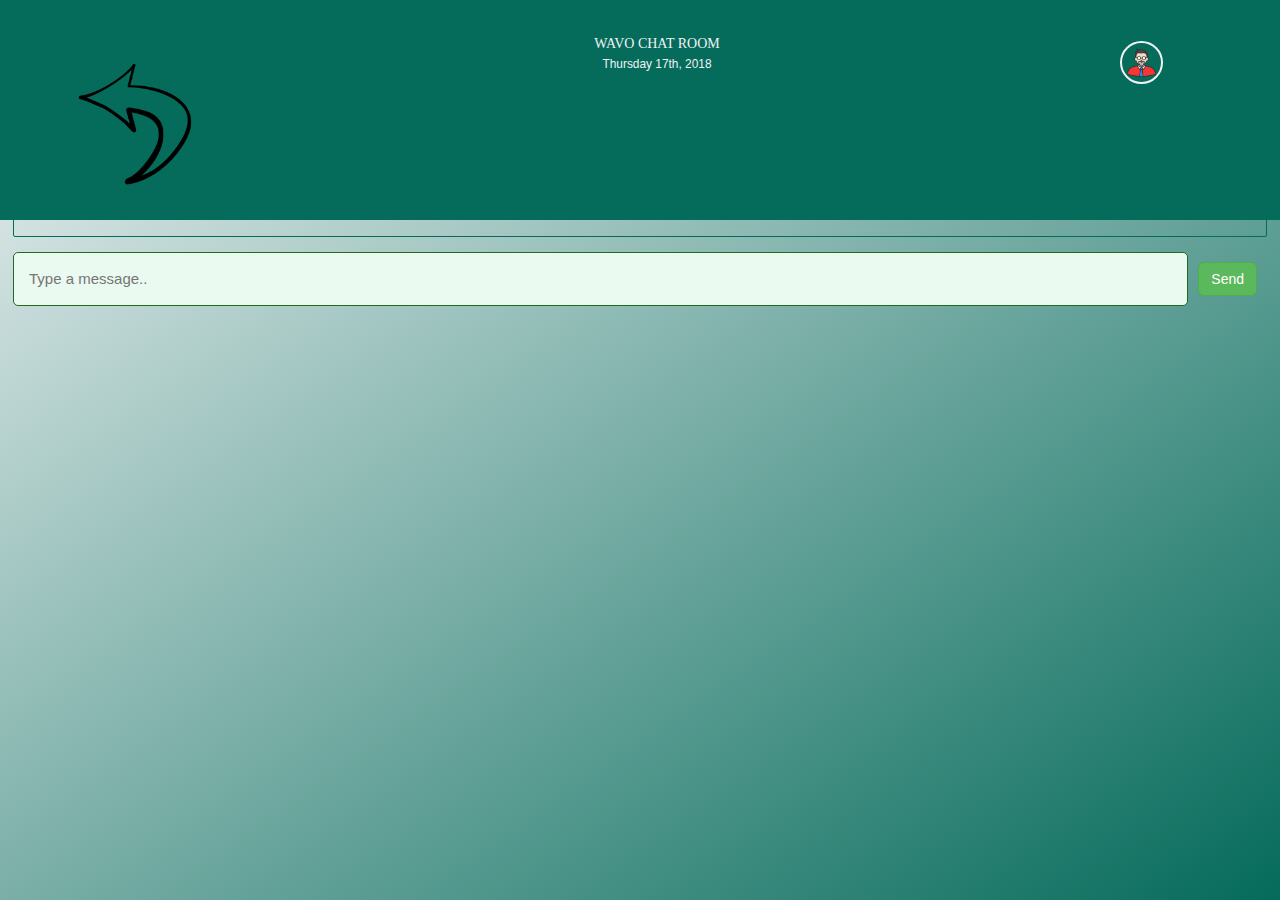
==== commit c15340f0: "Merge pull request #8 from alexwaya/group-leader-liz240" ====
--- a/index.html
+++ b/index.html
@@ -1,591 +1,141 @@
 <!DOCTYPE html>
 <html lang="en">
 <head>
-    <meta charset="utf-8" />
-    <meta http-equiv="X-UA-Compatible" content="IE=edge">
-    <title>WAVO - The Future !</title>
-    <meta name="viewport" content="width=device-width, initial-scale=1">
+  <title>Home | Wavo Chats</title>
 
-    <!-- fonts & icons -->
-    <link rel="stylesheet" href="https://cdnjs.cloudflare.com/ajax/libs/font-awesome/4.7.0/css/font-awesome.min.css">
-    <link rel="stylesheet" href="https://maxcdn.bootstrapcdn.com/bootstrap/3.3.7/css/bootstrap.min.css">
-    <link href="https://fonts.googleapis.com/css?family=Pangolin|Cabin+Sketch|Quicksand|Sacramento" rel="stylesheet">
-    <link href="https://fonts.googleapis.com/icon?family=Material+Icons" rel="stylesheet">
-   
-    <!-- local styles -->
-    <link rel="stylesheet" href="assets/css/von-bootstrap.css">
-    <link rel="stylesheet" type="text/css" media="screen" href="assets/css/von-main.css" />
+  <meta charset="utf-8">
+  <meta name="viewport" content="width=device-width">
+
+  <!-- Latest compiled and minified CSS -->
+  <link rel="stylesheet" href="https://maxcdn.bootstrapcdn.com/bootstrap/3.3.7/css/bootstrap.min.css" integrity="sha384-BVYiiSIFeK1dGmJRAkycuHAHRg32OmUcww7on3RYdg4Va+PmSTsz/K68vbdEjh4u" crossorigin="anonymous">
+
+  <script type='text/javascript' src='https://cdn.scaledrone.com/scaledrone.min.js'></script>
+
+
+  <style>
+    body {
+      box-sizing: border-box;
+      margin: 0;
+      padding: 13px;
+      display: flex;
+      flex-direction: column;
+      max-height: 100vh;
+      font-family: -apple-system, BlinkMacSystemFont, sans-serif;
+      
+      background: linear-gradient(to top left, #056b5b, #F0F3F4);
+    }
+
+    .top{
+      background-color: ;
+      padding-top: 2%;
+      color: #F0F3F4;
+    }
+
+    .members-count,
+    .members-list,
+    .messages {
+      border: 1px solid #056b5b;
+      padding: 15px;
+      margin-bottom: 15px;
+      border-radius: 2px;
+    }
+
+    .members-count{
+      margin-top: 58px;
+    }
+
+    .messages {
+      flex-shrink: 1;
+      overflow: auto;
+    }
+
+    .message {
+      padding: 5px 0;
+    }
+    .message .member {
+      display: inline-block;
+    }
+
+    .member {
+      padding-right: 10px;
+      position: relative;
+    }
+
+    .message-form {
+      display: flex;
+      flex-shrink: 0;
+    }
+
+    .message-form__input {
+      flex-grow: 1;
+      border: 1px solid #206b20;
+      padding: 10px 15px;
+      font-size: 15px;
+      border-radius: 5px;
+      background-color: #EAFAF1;
+    }
+
+    .message-form__button {
+      margin: 10px;
+    /*  background-color: #056b5b; */
+      color: #ffffff;
+      border-radius: 6px; 
+    }
+
+    .pic{
+      width: 43px;
+      height: 43px;
+      border-radius: 50%;
+      border: 2px solid #F0F3F4;
+      margin-top: 8%;
+      
+    }
+/*
+    .pic-pro{
+      padding-right: 10px;
+    }
+*/
+    .top {
+      background-color: #056b5b;
+      position: fixed;
+      top: 0;
+      left: 0;
+      width: 105%;
+      }
+
+    .top-when{
+      margin-top: -8px;
+    }
+
+    .back-pic{
+      padding: 10%;
+      margin-left: 20%;
+    }
     
+  </style>                          
 </head>
 
+<body>
+  <div style="height: 100vh">
 
-    <!-- HOME PAGE DESIGNED BY von MUTINDA  -->
-            <!-- Let There Be Excellence -->
-<body>
-    <div class="container-fluid">
-
-        <!-- THE DROPDOWN NAVIGATION -->
-        
-
-                    <ul id="hiddenAgenda">
-                            
-                            <li id="profile">
-                                <img  src="assets/images/people.png" alt=""><br>
-
-                                <h3>von MUTINDA</h3>
-                                <h4>maxwellmutinda@outlook.com</h4>
-                            </li>
-                       
-                        <li id="unMenu">
-                            <span style="cursor: pointer; color:white;font-size: 24px;" class="glyphicon glyphicon-home"> </span>
-                            <a href="index.html">Home</a>
-                            
-                        </li>
-
-                        <li>
-                            <i style="font-size: 24px; color:white" class="fa fa-comments"></i>
-                            <a href="wavo-chat-room.html">Chats</a>
-                            <span class="notes">
-                                43 + unread
-                            </span>
-                        </li>
-                        <li>
-                            <i style="font-size: 24px; color:white" class="fa fa-shopping-cart"></i>
-                            <a href="wavo-shop.html">moring<i class="fa fa-amazon"></i> SHOP</a>
-                            <span class="notes"><i class="fa fa-fire"></i>NEW</span>
-                        </li>
-                        <li>
-                            <i style="font-size: 24px; color:white" class="fa fa-bed"></i>
-                            <a href="wavo-house.html">H<i class="fa fa-safari"></i>USING</a>
-                        </li>
-                        <li id="myAcc">
-                            <i style="font-size: 24px; color:white" class="fa fa-google-wallet"></i>
-                            <a href="wavo-profile.html"><i style="font-size: 14px;" class="fa fa-maxcdn"></i>Y ACCOUNT</a>
-                            <span class="notes">
-                                <i style="font-size: 10px;" class="fa fa-maxcdn"></i><i class="fa fa-dollar"></i> 3.503
-                            </span>
-                        </li>
-
-
-                        <li>
-                            <i style="font-size: 24px;color: white" class="fa fa-area-chart"></i>
-                            <a href="#">Trending </a>
-
-                            <span class="notes">
-                                1,200 trends
-                            </span>
-
-                        <li id="myAcc">
-                            <i style="font-size: 24px;color: white" class="fa fa-slack"></i>
-                            <a href="#">Channels</a> <span id="loader"></span>
-                        </li>
-
-
-                        <li>
-                            <span style="font-size: 24px; color:white" class="glyphicon glyphicon-cog"></span>
-                            <a href="#">Settings </a>
-                        </li>
-                        <li>
-                            <i style="font-size: 24px; color:white" class="fa fa-power-off"></i>
-                            <a href="wavo-login.html"></i> Logout</a>
-                        </li>
-                        
-
-                    </ul>
-            <div class="row navy">
-                <div class="col-md-4 col-sm-12 col-xs-12 col-lg-4">
-                    <span id="menu"  style="cursor: pointer;" class="glyphicon glyphicon-align-justify"> </span>   
-                </div>
-
-                <div class="col-md-4 col-sm-12 col-xs-12 col-lg-4">
-                    HOME
-                </div>
-
-                <div class="col-md-4 col-sm-12 col-xs-12 col-lg-4">
-                    <i class="fa fa-fort-awesome"></i>
-                </div>
-            </div>
-
-        <!-- END OF DROPDOWN NAVIGATION -->
-
-
-
-
-
-    <!-- DESIGN FOR HOME FEED -->
-        <div class="row feed">
-            <div class="col-md-10 blog col-sm-12 col-xs-12 col-lg 10 col-md-offset-1">
-                        <div class="col-sm-12 col-xs-12 col-md-12 col-lg-12 title">
-                            <img id="shock" src="assets/profile/man.png" alt="">
-                            <a href="#">Betty Asava</a>
-                            <img class="verified" src="assets/images/omg.png"> shared
-                            <a href="#">4 </a>
-                            <strong>Events</strong> with
-                            <a href="#">Alex Waya </a> and
-                            <a href="#">10 others</a>
-
-                            <div class="extras">. 
-                                <i style="color: #258DE3" class="fa fa-retweet">
-                                
-                                </i>255 retweets .
-                                <i style="color: #E32812" class="fa fa-heart"> </i>23 likes .
-                                <i class="fa fa-comments-o"></i> 45 comments -
-                                <strong>23h</strong> ago .
-                            </div>
-                        </div>
-                <div class="row">
-
-                    <!-- a descriptive image for the post -->
-                    <div class="col-md-3 col-sm-12 col-xs-12 col-lg-3 text-center">
-                        <img id="bettyAsava" src="assets/images/bettyAsava.jpg" alt="">
-                        <h3>Hey Rock Stars!</h3>
-                    </div>
-                    <!-- end of the descriptive image -->
-
-
-                    <div class="description col-md-9 col-sm-12 col-lg-9 col-xs-12 text-center"> 
-                                
-                            <i class="fa fa-quote-left"></i>
-                                <p>Exciting event coming up this <strong>Thursday (6:30pm-8:30pm)</strong></p>
-                                <p>Event Name: <strong>Git Fundamentals For Modern Developers</strong></p>
-                                <p>Presenter: <strong>Ian Munene, Moringa School</strong> @ian</p>
-                                <p>More info and registration details here: https://bit.ly/2I428FU</p>
-                            <i class="fa fa-quote-right"></i>
-                        <div class="location">
-                            <strong>LOCATION : </strong> <i style="font-size: 24px;" class="fa fa-meetup"></i> Ngong Ln Opp The Opposite Sqr
-                        </div> 
-                        <div class="location">
-                            <strong>VENUE : </strong><i class="material-icons">place</i> Moringa School
-                        <div class="time">
-                            <strong>TIME : </strong><i style="font-size: 24px;" class=" fa fa-stumbleupon"></i>  10:20 PM - 12:00 Midnight 
-                        </div> 
-
-                        <h4 class="share">
-                            <img id="trial">
-                            <img src="assets/like.png" alt="">
-                            <img src="assets/omg.png" alt="">
-                            <img src="assets/muniu.png" alt="">
-                            Share this post  <i class="fa fa-share-alt"></i>
-                        </h4>
-                    </div>
-                </div>
-
-            </div>
-
-
-                        <div class="row social">
-                            <div class="col-md-3  col-sm-12 col-xs-12 col-lg-3">
-                                <a href="#">
-                                    <i class="fa fa-whatsapp" style="font-size:32px; color: #52BE80"></i> WhatsApp</a>
-                            </div>
-                            <div class="col-md-3 col-sm-12 col-xs-12 col-lg-3">
-                                <a href="#">
-                                    <i class="fa fa-facebook-square" style="font-size:32px; color: #1da1f2"></i> Facebook</a>
-                            </div>
-                            <div class="col-md-3 col-sm-12 col-xs-12 col-lg-3">
-                                <a href="#">
-                                    <i class="fa fa-twitter" style="font-size:32px; color: #1da1f2"></i> Twitter</a>
-                            </div>
-                            <div class="col-md-3 col-sm-12 col-xs-12 col-lg-3">
-                                <a href="#">
-                                    <i class="fa fa-telegram" style="font-size:32px;color: #4A235A"></i> Telegram</a>
-                            </div>
-                        </div>
-
-
-
-        </div>
+    <div class="row top">
+      <div class="col-xs-2"><a href="index.html"><img src="assets/img/back.png" class="img-responsive back-pic"></a></div>
+      <div class="col-xs-8 text-center"><h5 style="font-family: futura;">WAVO CHAT ROOM</h5><p class="top-when"><small>Thursday 17th, 2018</small></p></div>
+      <div class="col-xs-2 pic-pro"><a href="profile.html"><img src="assets/img/user.png" class="img-responsive pic"></a></div>
     </div>
 
-    <!-- END OF DESIGN FOR HOME FEED -->
+    <div class="members-count">-</div>
+    <div class="members-list">-</div>
+    <div class="messages"></div>
+    <form class="message-form" onsubmit="return false;">
+      <input class="message-form__input" placeholder="Type a message.." type="text"/>
+      <input class="message-form__button btn btn-success" value="Send" type="submit"/>
+    </form>
 
+  <script src="./assets/js/script-wavo-chat.js"></script>
 
+  </div>
 
-    <!-- DESIGN FOR HOME FEED -->
-    <div class="row feed">
-        <div class="col-md-10 blog col-sm-12 col-xs-12 col-lg 10 col-md-offset-1">
-            <div class="col-sm-12 col-xs-12 col-md-12 col-lg-12 title">
-                <img id="shock" src="assets/images/man.png" alt="">
-                <a href="#">Betty Asava</a>
-                <img class="verified" src="assets/images/omg.png"> shared
-                <a href="#">4 </a>
-                <strong>Events</strong> with
-                <a href="#">Alex Waya </a> and
-                <a href="#">10 others</a>
-    
-                <div class="extras">.
-                    <i style="color: #258DE3" class="fa fa-retweet">
-    
-                    </i>255 retweets .
-                    <i style="color: #E32812" class="fa fa-heart"> </i>23 likes .
-                    <i class="fa fa-comments-o"></i> 45 comments -
-                    <strong>23h</strong> ago .
-                </div>
-            </div>
-            <div class="row">
-    
-                <!-- a descriptive image for the post -->
-                <div class="col-md-3 col-sm-12 col-xs-12 col-lg-3 text-center">
-                    <img id="bettyAsava" src="assets/images/bettyAsava.jpg" alt="">
-                    <h3>Hey Rock Stars!</h3>
-                </div>
-                <!-- end of the descriptive image -->
-    
-    
-                <div class="description col-md-9 col-sm-12 col-lg-9 col-xs-12 text-center">
-    
-                    <i class="fa fa-quote-left"></i>
-                    <p>Exciting event coming up this
-                        <strong>Thursday (6:30pm-8:30pm)</strong>
-                    </p>
-                    <p>Event Name:
-                        <strong>Git Fundamentals For Modern Developers</strong>
-                    </p>
-                    <p>Presenter:
-                        <strong>Ian Munene, Moringa School</strong> @ian</p>
-                    <p>More info and registration details here: https://bit.ly/2I428FU</p>
-                    <i class="fa fa-quote-right"></i>
-                    <div class="location">
-                        <strong>LOCATION : </strong>
-                        <i style="font-size: 24px;" class="fa fa-meetup"></i> Ngong Ln Opp The Opposite Sqr
-                    </div>
-                    <div class="location">
-                        <strong>VENUE : </strong>
-                        <i class="material-icons">place</i> Moringa School
-                        <div class="time">
-                            <strong>TIME : </strong>
-                            <i style="font-size: 24px;" class=" fa fa-stumbleupon"></i> 10:20 PM - 12:00 Midnight
-                        </div>
-    
-                        <h4 class="share">
-                            <img id="trial">
-                            <img src="assets/images/like.png" alt="">
-                            <img src="assets/images/omg.png" alt="">
-                            <img src="assets/images/muniu.png" alt=""> Share this post
-                            <i class="fa fa-share-alt"></i>
-                        </h4>
-                    </div>
-                </div>
-    
-            </div>
-    
-    
-            <div class="row social">
-                <div class="col-md-3  col-sm-12 col-xs-12 col-lg-3">
-                    <a href="#">
-                        <i class="fa fa-whatsapp" style="font-size:32px; color: #52BE80"></i> WhatsApp</a>
-                </div>
-                <div class="col-md-3 col-sm-12 col-xs-12 col-lg-3">
-                    <a href="#">
-                        <i class="fa fa-facebook-square" style="font-size:32px; color: #1da1f2"></i> Facebook</a>
-                </div>
-                <div class="col-md-3 col-sm-12 col-xs-12 col-lg-3">
-                    <a href="#">
-                        <i class="fa fa-twitter" style="font-size:32px; color: #1da1f2"></i> Twitter</a>
-                </div>
-                <div class="col-md-3 col-sm-12 col-xs-12 col-lg-3">
-                    <a href="#">
-                        <i class="fa fa-telegram" style="font-size:32px;color: #4A235A"></i> Telegram</a>
-                </div>
-            </div>
-    
-    
-    
-        </div>
-    </div>
-    
-    <!-- END OF DESIGN FOR HOME FEED -->
+</body>
 
-    <!-- DESIGN FOR HOME FEED -->
-    <div class="row feed">
-        <div class="col-md-10 blog col-sm-12 col-xs-12 col-lg 10 col-md-offset-1">
-            <div class="col-sm-12 col-xs-12 col-md-12 col-lg-12 title">
-                <img id="shock" src="assets/images/man.png" alt="">
-                <a href="#">Betty Asava</a>
-                <img class="verified" src="assets/images/omg.png"> shared
-                <a href="#">4 </a>
-                <strong>Events</strong> with
-                <a href="#">Alex Waya </a> and
-                <a href="#">10 others</a>
-    
-                <div class="extras">.
-                    <i style="color: #258DE3" class="fa fa-retweet">
-    
-                    </i>255 retweets .
-                    <i style="color: #E32812" class="fa fa-heart"> </i>23 likes .
-                    <i class="fa fa-comments-o"></i> 45 comments -
-                    <strong>23h</strong> ago .
-                </div>
-            </div>
-            <div class="row">
-    
-                <!-- a descriptive image for the post -->
-                <div class="col-md-3 col-sm-12 col-xs-12 col-lg-3 text-center">
-                    <img id="bettyAsava" src="assets/images/bettyAsava.jpg" alt="">
-                    <h3>Hey Rock Stars!</h3>
-                </div>
-                <!-- end of the descriptive image -->
-    
-    
-                <div class="description col-md-9 col-sm-12 col-lg-9 col-xs-12 text-center">
-    
-                    <i class="fa fa-quote-left"></i>
-                    <p>Exciting event coming up this
-                        <strong>Thursday (6:30pm-8:30pm)</strong>
-                    </p>
-                    <p>Event Name:
-                        <strong>Git Fundamentals For Modern Developers</strong>
-                    </p>
-                    <p>Presenter:
-                        <strong>Ian Munene, Moringa School</strong> @ian</p>
-                    <p>More info and registration details here: https://bit.ly/2I428FU</p>
-                    <i class="fa fa-quote-right"></i>
-                    <div class="location">
-                        <strong>LOCATION : </strong>
-                        <i style="font-size: 24px;" class="fa fa-meetup"></i> Ngong Ln Opp The Opposite Sqr
-                    </div>
-                    <div class="location">
-                        <strong>VENUE : </strong>
-                        <i class="material-icons">place</i> Moringa School
-                        <div class="time">
-                            <strong>TIME : </strong>
-                            <i style="font-size: 24px;" class=" fa fa-stumbleupon"></i> 10:20 PM - 12:00 Midnight
-                        </div>
-    
-                        <h4 class="share">
-                            <img id="trial">
-                            <img src="assets/images/like.png" alt="">
-                            <img src="assets/images/omg.png" alt="">
-                            <img src="assets/images/muniu.png" alt=""> Share this post
-                            <i class="fa fa-share-alt"></i>
-                        </h4>
-                    </div>
-                </div>
-    
-            </div>
-    
-    
-            <div class="row social">
-                <div class="col-md-3  col-sm-12 col-xs-12 col-lg-3">
-                    <a href="#">
-                        <i class="fa fa-whatsapp" style="font-size:32px; color: #52BE80"></i> WhatsApp</a>
-                </div>
-                <div class="col-md-3 col-sm-12 col-xs-12 col-lg-3">
-                    <a href="#">
-                        <i class="fa fa-facebook-square" style="font-size:32px; color: #1da1f2"></i> Facebook</a>
-                </div>
-                <div class="col-md-3 col-sm-12 col-xs-12 col-lg-3">
-                    <a href="#">
-                        <i class="fa fa-twitter" style="font-size:32px; color: #1da1f2"></i> Twitter</a>
-                </div>
-                <div class="col-md-3 col-sm-12 col-xs-12 col-lg-3">
-                    <a href="#">
-                        <i class="fa fa-telegram" style="font-size:32px;color: #4A235A"></i> Telegram</a>
-                </div>
-            </div>
-    
-    
-    
-        </div>
-    </div>
-    
-    <!-- END OF DESIGN FOR HOME FEED -->
-
-
-    <!-- DESIGN FOR HOME FEED -->
-    <div class="row feed">
-        <div class="col-md-10 blog col-sm-12 col-xs-12 col-lg 10 col-md-offset-1">
-            <div class="col-sm-12 col-xs-12 col-md-12 col-lg-12 title">
-                <img id="shock" src="assets/images/man.png" alt="">
-                <a href="#">Betty Asava</a>
-                <img class="verified" src="assets/images/omg.png"> shared
-                <a href="#">4 </a>
-                <strong>Events</strong> with
-                <a href="#">Alex Waya </a> and
-                <a href="#">10 others</a>
-    
-                <div class="extras">.
-                    <i style="color: #258DE3" class="fa fa-retweet">
-    
-                    </i>255 retweets .
-                    <i style="color: #E32812" class="fa fa-heart"> </i>23 likes .
-                    <i class="fa fa-comments-o"></i> 45 comments -
-                    <strong>23h</strong> ago .
-                </div>
-            </div>
-            <div class="row">
-    
-                <!-- a descriptive image for the post -->
-                <div class="col-md-3 col-sm-12 col-xs-12 col-lg-3 text-center">
-                    <img id="bettyAsava" src="assets/images/bettyAsava.jpg" alt="">
-                    <h3>Hey Rock Stars!</h3>
-                </div>
-                <!-- end of the descriptive image -->
-    
-    
-                <div class="description col-md-9 col-sm-12 col-lg-9 col-xs-12 text-center">
-    
-                    <i class="fa fa-quote-left"></i>
-                    <p>Exciting event coming up this
-                        <strong>Thursday (6:30pm-8:30pm)</strong>
-                    </p>
-                    <p>Event Name:
-                        <strong>Git Fundamentals For Modern Developers</strong>
-                    </p>
-                    <p>Presenter:
-                        <strong>Ian Munene, Moringa School</strong> @ian</p>
-                    <p>More info and registration details here: https://bit.ly/2I428FU</p>
-                    <i class="fa fa-quote-right"></i>
-                    <div class="location">
-                        <strong>LOCATION : </strong>
-                        <i style="font-size: 24px;" class="fa fa-meetup"></i> Ngong Ln Opp The Opposite Sqr
-                    </div>
-                    <div class="location">
-                        <strong>VENUE : </strong>
-                        <i class="material-icons">place</i> Moringa School
-                        <div class="time">
-                            <strong>TIME : </strong>
-                            <i style="font-size: 24px;" class=" fa fa-stumbleupon"></i> 10:20 PM - 12:00 Midnight
-                        </div>
-    
-                        <h4 class="share">
-                            <img id="trial">
-                            <img src="assets/images/like.png" alt="">
-                            <img src="assets/images/omg.png" alt="">
-                            <img src="assets/images/muniu.png" alt=""> Share this post
-                            <i class="fa fa-share-alt"></i>
-                        </h4>
-                    </div>
-                </div>
-    
-            </div>
-    
-    
-            <div class="row social">
-                <div class="col-md-3  col-sm-12 col-xs-12 col-lg-3">
-                    <a href="#">
-                        <i class="fa fa-whatsapp" style="font-size:32px; color: #52BE80"></i> WhatsApp</a>
-                </div>
-                <div class="col-md-3 col-sm-12 col-xs-12 col-lg-3">
-                    <a href="#">
-                        <i class="fa fa-facebook-square" style="font-size:32px; color: #1da1f2"></i> Facebook</a>
-                </div>
-                <div class="col-md-3 col-sm-12 col-xs-12 col-lg-3">
-                    <a href="#">
-                        <i class="fa fa-twitter" style="font-size:32px; color: #1da1f2"></i> Twitter</a>
-                </div>
-                <div class="col-md-3 col-sm-12 col-xs-12 col-lg-3">
-                    <a href="#">
-                        <i class="fa fa-telegram" style="font-size:32px;color: #4A235A"></i> Telegram</a>
-                </div>
-            </div>
-    
-    
-    
-        </div>
-    </div>
-    
-    <!-- END OF DESIGN FOR HOME FEED -->
-
-    <!-- DESIGN FOR HOME FEED -->
-    <div class="row feed">
-        <div class="col-md-10 blog col-sm-12 col-xs-12 col-lg 10 col-md-offset-1">
-            <div class="col-sm-12 col-xs-12 col-md-12 col-lg-12 title">
-                <img id="shock" src="assets/images/man.png" alt="">
-                <a href="#">Betty Asava</a>
-                <img class="verified" src="assets/images/omg.png"> shared
-                <a href="#">4 </a>
-                <strong>Events</strong> with
-                <a href="#">Alex Waya </a> and
-                <a href="#">10 others</a>
-    
-                <div class="extras">.
-                    <i style="color: #258DE3" class="fa fa-retweet">
-    
-                    </i>255 retweets .
-                    <i style="color: #E32812" class="fa fa-heart"> </i>23 likes .
-                    <i class="fa fa-comments-o"></i> 45 comments -
-                    <strong>23h</strong> ago .
-                </div>
-            </div>
-            <div class="row">
-    
-                <!-- a descriptive image for the post -->
-                <div class="col-md-3 col-sm-12 col-xs-12 col-lg-3 text-center">
-                    <img id="bettyAsava" src="assets/images/bettyAsava.jpg" alt="">
-                    <h3>Hey Rock Stars!</h3>
-                </div>
-                <!-- end of the descriptive image -->
-    
-    
-                <div class="description col-md-9 col-sm-12 col-lg-9 col-xs-12 text-center">
-    
-                    <i class="fa fa-quote-left"></i>
-                    <p>Exciting event coming up this
-                        <strong>Thursday (6:30pm-8:30pm)</strong>
-                    </p>
-                    <p>Event Name:
-                        <strong>Git Fundamentals For Modern Developers</strong>
-                    </p>
-                    <p>Presenter:
-                        <strong>Ian Munene, Moringa School</strong> @ian</p>
-                    <p>More info and registration details here: https://bit.ly/2I428FU</p>
-                    <i class="fa fa-quote-right"></i>
-                    <div class="location">
-                        <strong>LOCATION : </strong>
-                        <i style="font-size: 24px;" class="fa fa-meetup"></i> Ngong Ln Opp The Opposite Sqr
-                    </div>
-                    <div class="location">
-                        <strong>VENUE : </strong>
-                        <i class="material-icons">place</i> Moringa School
-                        <div class="time">
-                            <strong>TIME : </strong>
-                            <i style="font-size: 24px;" class=" fa fa-stumbleupon"></i> 10:20 PM - 12:00 Midnight
-                        </div>
-    
-                        <h4 class="share">
-                            <img id="trial">
-                            <img src="assets/images/like.png" alt="">
-                            <img src="assets/images/omg.png" alt="">
-                            <img src="assets/images/muniu.png" alt=""> Share this post
-                            <i class="fa fa-share-alt"></i>
-                        </h4>
-                    </div>
-                </div>
-    
-            </div>
-    
-    
-            <div class="row social">
-                <div class="col-md-3  col-sm-12 col-xs-12 col-lg-3">
-                    <a href="#">
-                        <i class="fa fa-whatsapp" style="font-size:32px; color: #52BE80"></i> WhatsApp</a>
-                </div>
-                <div class="col-md-3 col-sm-12 col-xs-12 col-lg-3">
-                    <a href="#">
-                        <i class="fa fa-facebook-square" style="font-size:32px; color: #1da1f2"></i> Facebook</a>
-                </div>
-                <div class="col-md-3 col-sm-12 col-xs-12 col-lg-3">
-                    <a href="#">
-                        <i class="fa fa-twitter" style="font-size:32px; color: #1da1f2"></i> Twitter</a>
-                </div>
-                <div class="col-md-3 col-sm-12 col-xs-12 col-lg-3">
-                    <a href="#">
-                        <i class="fa fa-telegram" style="font-size:32px;color: #4A235A"></i> Telegram</a>
-                </div>
-            </div>
-    
-    
-    
-        </div>
-    </div>
-    
-    <!-- END OF DESIGN FOR HOME FEED -->
-
-
-    </div>
-    
-    <script src="assets/js/von-jquery.js"></script>
-    <script src="assets/js/von-script.js"></script>
-</body>
-</html>+</html>
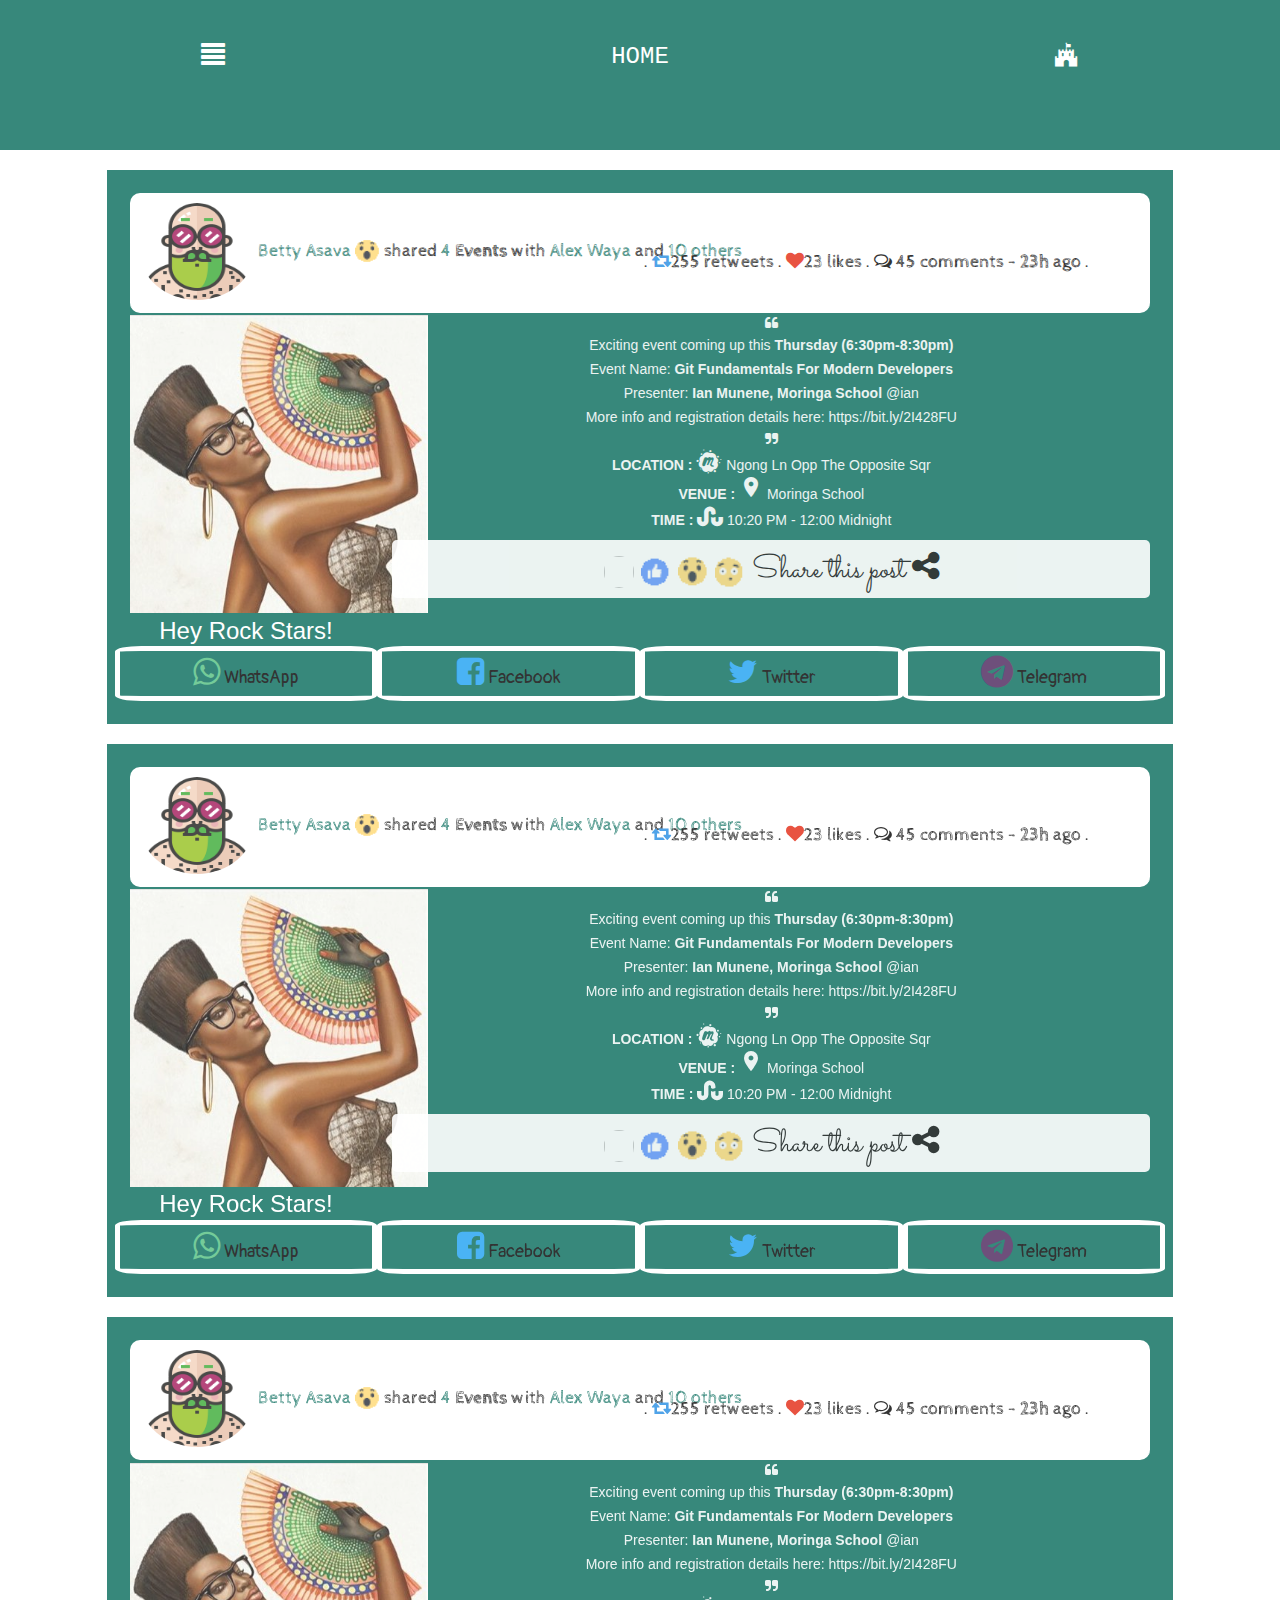
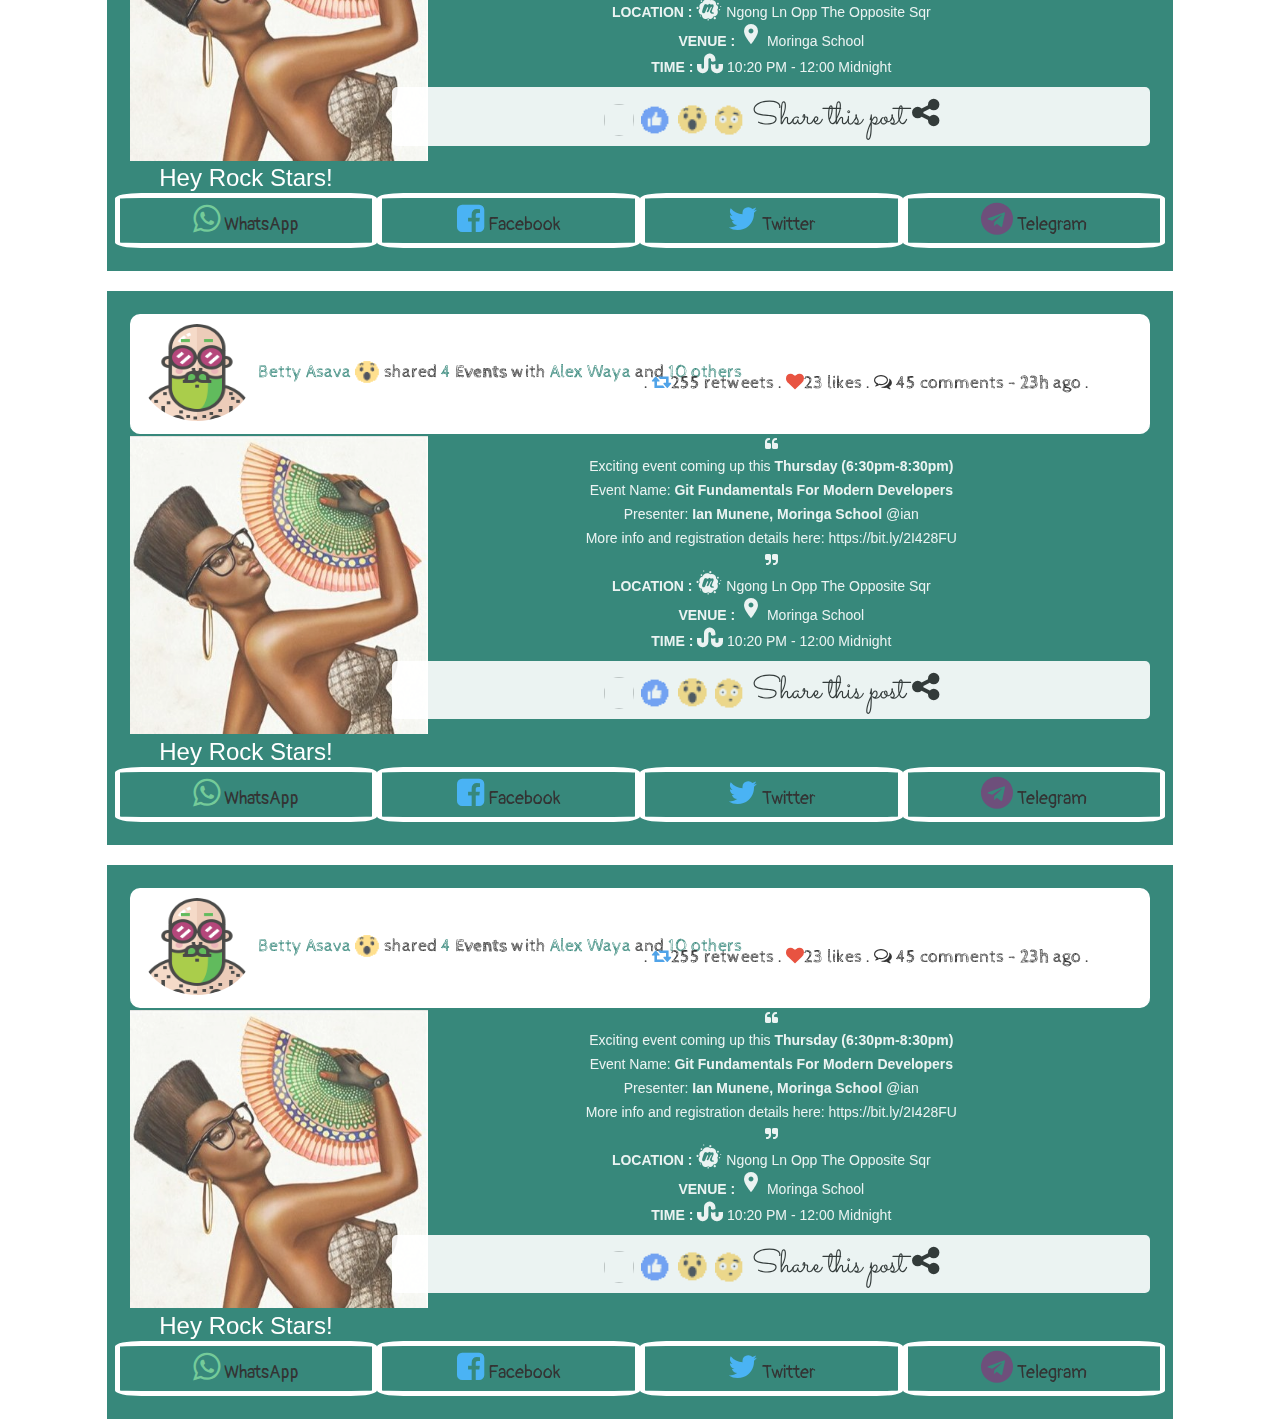
==== commit b8aa261a: "add contents to README" ====
--- a/index.html
+++ b/index.html
@@ -1,141 +1,591 @@
 <!DOCTYPE html>
 <html lang="en">
 <head>
-  <title>Home | Wavo Chats</title>
-
-  <meta charset="utf-8">
-  <meta name="viewport" content="width=device-width">
-
-  <!-- Latest compiled and minified CSS -->
-  <link rel="stylesheet" href="https://maxcdn.bootstrapcdn.com/bootstrap/3.3.7/css/bootstrap.min.css" integrity="sha384-BVYiiSIFeK1dGmJRAkycuHAHRg32OmUcww7on3RYdg4Va+PmSTsz/K68vbdEjh4u" crossorigin="anonymous">
-
-  <script type='text/javascript' src='https://cdn.scaledrone.com/scaledrone.min.js'></script>
-
-
-  <style>
-    body {
-      box-sizing: border-box;
-      margin: 0;
-      padding: 13px;
-      display: flex;
-      flex-direction: column;
-      max-height: 100vh;
-      font-family: -apple-system, BlinkMacSystemFont, sans-serif;
-      
-      background: linear-gradient(to top left, #056b5b, #F0F3F4);
-    }
-
-    .top{
-      background-color: ;
-      padding-top: 2%;
-      color: #F0F3F4;
-    }
-
-    .members-count,
-    .members-list,
-    .messages {
-      border: 1px solid #056b5b;
-      padding: 15px;
-      margin-bottom: 15px;
-      border-radius: 2px;
-    }
-
-    .members-count{
-      margin-top: 58px;
-    }
-
-    .messages {
-      flex-shrink: 1;
-      overflow: auto;
-    }
-
-    .message {
-      padding: 5px 0;
-    }
-    .message .member {
-      display: inline-block;
-    }
-
-    .member {
-      padding-right: 10px;
-      position: relative;
-    }
-
-    .message-form {
-      display: flex;
-      flex-shrink: 0;
-    }
-
-    .message-form__input {
-      flex-grow: 1;
-      border: 1px solid #206b20;
-      padding: 10px 15px;
-      font-size: 15px;
-      border-radius: 5px;
-      background-color: #EAFAF1;
-    }
-
-    .message-form__button {
-      margin: 10px;
-    /*  background-color: #056b5b; */
-      color: #ffffff;
-      border-radius: 6px; 
-    }
-
-    .pic{
-      width: 43px;
-      height: 43px;
-      border-radius: 50%;
-      border: 2px solid #F0F3F4;
-      margin-top: 8%;
-      
-    }
-/*
-    .pic-pro{
-      padding-right: 10px;
-    }
-*/
-    .top {
-      background-color: #056b5b;
-      position: fixed;
-      top: 0;
-      left: 0;
-      width: 105%;
-      }
-
-    .top-when{
-      margin-top: -8px;
-    }
-
-    .back-pic{
-      padding: 10%;
-      margin-left: 20%;
-    }
-    
-  </style>                          
+    <meta charset="utf-8" />
+    <meta http-equiv="X-UA-Compatible" content="IE=edge">
+    <title>WAVO - The Future !</title>
+    <meta name="viewport" content="width=device-width, initial-scale=1">
+
+    <!-- fonts & icons -->
+    <link rel="stylesheet" href="https://cdnjs.cloudflare.com/ajax/libs/font-awesome/4.7.0/css/font-awesome.min.css">
+    <link rel="stylesheet" href="https://maxcdn.bootstrapcdn.com/bootstrap/3.3.7/css/bootstrap.min.css">
+    <link href="https://fonts.googleapis.com/css?family=Pangolin|Cabin+Sketch|Quicksand|Sacramento" rel="stylesheet">
+    <link href="https://fonts.googleapis.com/icon?family=Material+Icons" rel="stylesheet">
+   
+    <!-- local styles -->
+    <link rel="stylesheet" href="assets/css/von-bootstrap.css">
+    <link rel="stylesheet" type="text/css" media="screen" href="assets/css/von-main.css" />
+    
 </head>
 
+
+    <!-- HOME PAGE DESIGNED BY von MUTINDA  -->
+            <!-- Let There Be Excellence -->
 <body>
-  <div style="height: 100vh">
-
-    <div class="row top">
-      <div class="col-xs-2"><a href="index.html"><img src="assets/img/back.png" class="img-responsive back-pic"></a></div>
-      <div class="col-xs-8 text-center"><h5 style="font-family: futura;">WAVO CHAT ROOM</h5><p class="top-when"><small>Thursday 17th, 2018</small></p></div>
-      <div class="col-xs-2 pic-pro"><a href="profile.html"><img src="assets/img/user.png" class="img-responsive pic"></a></div>
+    <div class="container-fluid">
+
+        <!-- THE DROPDOWN NAVIGATION -->
+        
+
+                    <ul id="hiddenAgenda">
+                            
+                            <li id="profile">
+                                <img  src="assets/images/people.png" alt=""><br>
+
+                                <h3>von MUTINDA</h3>
+                                <h4>maxwellmutinda@outlook.com</h4>
+                            </li>
+                       
+                        <li id="unMenu">
+                            <span style="cursor: pointer; color:white;font-size: 24px;" class="glyphicon glyphicon-home"> </span>
+                            <a href="index.html">Home</a>
+                            
+                        </li>
+
+                        <li>
+                            <i style="font-size: 24px; color:white" class="fa fa-comments"></i>
+                            <a href="wavo-chat-room.html">Chats</a>
+                            <span class="notes">
+                                43 + unread
+                            </span>
+                        </li>
+                        <li>
+                            <i style="font-size: 24px; color:white" class="fa fa-shopping-cart"></i>
+                            <a href="wavo-shop.html">moring<i class="fa fa-amazon"></i> SHOP</a>
+                            <span class="notes"><i class="fa fa-fire"></i>NEW</span>
+                        </li>
+                        <li>
+                            <i style="font-size: 24px; color:white" class="fa fa-bed"></i>
+                            <a href="wavo-house.html">H<i class="fa fa-safari"></i>USING</a>
+                        </li>
+                        <li id="myAcc">
+                            <i style="font-size: 24px; color:white" class="fa fa-google-wallet"></i>
+                            <a href="wavo-profile.html"><i style="font-size: 14px;" class="fa fa-maxcdn"></i>Y ACCOUNT</a>
+                            <span class="notes">
+                                <i style="font-size: 10px;" class="fa fa-maxcdn"></i><i class="fa fa-dollar"></i> 3.503
+                            </span>
+                        </li>
+
+
+                        <li>
+                            <i style="font-size: 24px;color: white" class="fa fa-area-chart"></i>
+                            <a href="#">Trending </a>
+
+                            <span class="notes">
+                                1,200 trends
+                            </span>
+
+                        <li id="myAcc">
+                            <i style="font-size: 24px;color: white" class="fa fa-slack"></i>
+                            <a href="#">Channels</a> <span id="loader"></span>
+                        </li>
+
+
+                        <li>
+                            <span style="font-size: 24px; color:white" class="glyphicon glyphicon-cog"></span>
+                            <a href="#">Settings </a>
+                        </li>
+                        <li>
+                            <i style="font-size: 24px; color:white" class="fa fa-power-off"></i>
+                            <a href="wavo-login.html"></i> Logout</a>
+                        </li>
+                        
+
+                    </ul>
+            <div class="row navy">
+                <div class="col-md-4 col-sm-12 col-xs-12 col-lg-4">
+                    <span id="menu"  style="cursor: pointer;" class="glyphicon glyphicon-align-justify"> </span>   
+                </div>
+
+                <div class="col-md-4 col-sm-12 col-xs-12 col-lg-4">
+                    HOME
+                </div>
+
+                <div class="col-md-4 col-sm-12 col-xs-12 col-lg-4">
+                    <i class="fa fa-fort-awesome"></i>
+                </div>
+            </div>
+
+        <!-- END OF DROPDOWN NAVIGATION -->
+
+
+
+
+
+    <!-- DESIGN FOR HOME FEED -->
+        <div class="row feed">
+            <div class="col-md-10 blog col-sm-12 col-xs-12 col-lg 10 col-md-offset-1">
+                        <div class="col-sm-12 col-xs-12 col-md-12 col-lg-12 title">
+                            <img id="shock" src="assets/profile/man.png" alt="">
+                            <a href="#">Betty Asava</a>
+                            <img class="verified" src="assets/images/omg.png"> shared
+                            <a href="#">4 </a>
+                            <strong>Events</strong> with
+                            <a href="#">Alex Waya </a> and
+                            <a href="#">10 others</a>
+
+                            <div class="extras">. 
+                                <i style="color: #258DE3" class="fa fa-retweet">
+                                
+                                </i>255 retweets .
+                                <i style="color: #E32812" class="fa fa-heart"> </i>23 likes .
+                                <i class="fa fa-comments-o"></i> 45 comments -
+                                <strong>23h</strong> ago .
+                            </div>
+                        </div>
+                <div class="row">
+
+                    <!-- a descriptive image for the post -->
+                    <div class="col-md-3 col-sm-12 col-xs-12 col-lg-3 text-center">
+                        <img id="bettyAsava" src="assets/images/bettyAsava.jpg" alt="">
+                        <h3>Hey Rock Stars!</h3>
+                    </div>
+                    <!-- end of the descriptive image -->
+
+
+                    <div class="description col-md-9 col-sm-12 col-lg-9 col-xs-12 text-center"> 
+                                
+                            <i class="fa fa-quote-left"></i>
+                                <p>Exciting event coming up this <strong>Thursday (6:30pm-8:30pm)</strong></p>
+                                <p>Event Name: <strong>Git Fundamentals For Modern Developers</strong></p>
+                                <p>Presenter: <strong>Ian Munene, Moringa School</strong> @ian</p>
+                                <p>More info and registration details here: https://bit.ly/2I428FU</p>
+                            <i class="fa fa-quote-right"></i>
+                        <div class="location">
+                            <strong>LOCATION : </strong> <i style="font-size: 24px;" class="fa fa-meetup"></i> Ngong Ln Opp The Opposite Sqr
+                        </div> 
+                        <div class="location">
+                            <strong>VENUE : </strong><i class="material-icons">place</i> Moringa School
+                        <div class="time">
+                            <strong>TIME : </strong><i style="font-size: 24px;" class=" fa fa-stumbleupon"></i>  10:20 PM - 12:00 Midnight 
+                        </div> 
+
+                        <h4 class="share">
+                            <img id="trial">
+                            <img src="assets/like.png" alt="">
+                            <img src="assets/omg.png" alt="">
+                            <img src="assets/muniu.png" alt="">
+                            Share this post  <i class="fa fa-share-alt"></i>
+                        </h4>
+                    </div>
+                </div>
+
+            </div>
+
+
+                        <div class="row social">
+                            <div class="col-md-3  col-sm-12 col-xs-12 col-lg-3">
+                                <a href="#">
+                                    <i class="fa fa-whatsapp" style="font-size:32px; color: #52BE80"></i> WhatsApp</a>
+                            </div>
+                            <div class="col-md-3 col-sm-12 col-xs-12 col-lg-3">
+                                <a href="#">
+                                    <i class="fa fa-facebook-square" style="font-size:32px; color: #1da1f2"></i> Facebook</a>
+                            </div>
+                            <div class="col-md-3 col-sm-12 col-xs-12 col-lg-3">
+                                <a href="#">
+                                    <i class="fa fa-twitter" style="font-size:32px; color: #1da1f2"></i> Twitter</a>
+                            </div>
+                            <div class="col-md-3 col-sm-12 col-xs-12 col-lg-3">
+                                <a href="#">
+                                    <i class="fa fa-telegram" style="font-size:32px;color: #4A235A"></i> Telegram</a>
+                            </div>
+                        </div>
+
+
+
+        </div>
     </div>
 
-    <div class="members-count">-</div>
-    <div class="members-list">-</div>
-    <div class="messages"></div>
-    <form class="message-form" onsubmit="return false;">
-      <input class="message-form__input" placeholder="Type a message.." type="text"/>
-      <input class="message-form__button btn btn-success" value="Send" type="submit"/>
-    </form>
-
-  <script src="./assets/js/script-wavo-chat.js"></script>
-
-  </div>
-
+    <!-- END OF DESIGN FOR HOME FEED -->
+
+
+
+    <!-- DESIGN FOR HOME FEED -->
+    <div class="row feed">
+        <div class="col-md-10 blog col-sm-12 col-xs-12 col-lg 10 col-md-offset-1">
+            <div class="col-sm-12 col-xs-12 col-md-12 col-lg-12 title">
+                <img id="shock" src="assets/images/man.png" alt="">
+                <a href="#">Betty Asava</a>
+                <img class="verified" src="assets/images/omg.png"> shared
+                <a href="#">4 </a>
+                <strong>Events</strong> with
+                <a href="#">Alex Waya </a> and
+                <a href="#">10 others</a>
+    
+                <div class="extras">.
+                    <i style="color: #258DE3" class="fa fa-retweet">
+    
+                    </i>255 retweets .
+                    <i style="color: #E32812" class="fa fa-heart"> </i>23 likes .
+                    <i class="fa fa-comments-o"></i> 45 comments -
+                    <strong>23h</strong> ago .
+                </div>
+            </div>
+            <div class="row">
+    
+                <!-- a descriptive image for the post -->
+                <div class="col-md-3 col-sm-12 col-xs-12 col-lg-3 text-center">
+                    <img id="bettyAsava" src="assets/images/bettyAsava.jpg" alt="">
+                    <h3>Hey Rock Stars!</h3>
+                </div>
+                <!-- end of the descriptive image -->
+    
+    
+                <div class="description col-md-9 col-sm-12 col-lg-9 col-xs-12 text-center">
+    
+                    <i class="fa fa-quote-left"></i>
+                    <p>Exciting event coming up this
+                        <strong>Thursday (6:30pm-8:30pm)</strong>
+                    </p>
+                    <p>Event Name:
+                        <strong>Git Fundamentals For Modern Developers</strong>
+                    </p>
+                    <p>Presenter:
+                        <strong>Ian Munene, Moringa School</strong> @ian</p>
+                    <p>More info and registration details here: https://bit.ly/2I428FU</p>
+                    <i class="fa fa-quote-right"></i>
+                    <div class="location">
+                        <strong>LOCATION : </strong>
+                        <i style="font-size: 24px;" class="fa fa-meetup"></i> Ngong Ln Opp The Opposite Sqr
+                    </div>
+                    <div class="location">
+                        <strong>VENUE : </strong>
+                        <i class="material-icons">place</i> Moringa School
+                        <div class="time">
+                            <strong>TIME : </strong>
+                            <i style="font-size: 24px;" class=" fa fa-stumbleupon"></i> 10:20 PM - 12:00 Midnight
+                        </div>
+    
+                        <h4 class="share">
+                            <img id="trial">
+                            <img src="assets/images/like.png" alt="">
+                            <img src="assets/images/omg.png" alt="">
+                            <img src="assets/images/muniu.png" alt=""> Share this post
+                            <i class="fa fa-share-alt"></i>
+                        </h4>
+                    </div>
+                </div>
+    
+            </div>
+    
+    
+            <div class="row social">
+                <div class="col-md-3  col-sm-12 col-xs-12 col-lg-3">
+                    <a href="#">
+                        <i class="fa fa-whatsapp" style="font-size:32px; color: #52BE80"></i> WhatsApp</a>
+                </div>
+                <div class="col-md-3 col-sm-12 col-xs-12 col-lg-3">
+                    <a href="#">
+                        <i class="fa fa-facebook-square" style="font-size:32px; color: #1da1f2"></i> Facebook</a>
+                </div>
+                <div class="col-md-3 col-sm-12 col-xs-12 col-lg-3">
+                    <a href="#">
+                        <i class="fa fa-twitter" style="font-size:32px; color: #1da1f2"></i> Twitter</a>
+                </div>
+                <div class="col-md-3 col-sm-12 col-xs-12 col-lg-3">
+                    <a href="#">
+                        <i class="fa fa-telegram" style="font-size:32px;color: #4A235A"></i> Telegram</a>
+                </div>
+            </div>
+    
+    
+    
+        </div>
+    </div>
+    
+    <!-- END OF DESIGN FOR HOME FEED -->
+
+    <!-- DESIGN FOR HOME FEED -->
+    <div class="row feed">
+        <div class="col-md-10 blog col-sm-12 col-xs-12 col-lg 10 col-md-offset-1">
+            <div class="col-sm-12 col-xs-12 col-md-12 col-lg-12 title">
+                <img id="shock" src="assets/images/man.png" alt="">
+                <a href="#">Betty Asava</a>
+                <img class="verified" src="assets/images/omg.png"> shared
+                <a href="#">4 </a>
+                <strong>Events</strong> with
+                <a href="#">Alex Waya </a> and
+                <a href="#">10 others</a>
+    
+                <div class="extras">.
+                    <i style="color: #258DE3" class="fa fa-retweet">
+    
+                    </i>255 retweets .
+                    <i style="color: #E32812" class="fa fa-heart"> </i>23 likes .
+                    <i class="fa fa-comments-o"></i> 45 comments -
+                    <strong>23h</strong> ago .
+                </div>
+            </div>
+            <div class="row">
+    
+                <!-- a descriptive image for the post -->
+                <div class="col-md-3 col-sm-12 col-xs-12 col-lg-3 text-center">
+                    <img id="bettyAsava" src="assets/images/bettyAsava.jpg" alt="">
+                    <h3>Hey Rock Stars!</h3>
+                </div>
+                <!-- end of the descriptive image -->
+    
+    
+                <div class="description col-md-9 col-sm-12 col-lg-9 col-xs-12 text-center">
+    
+                    <i class="fa fa-quote-left"></i>
+                    <p>Exciting event coming up this
+                        <strong>Thursday (6:30pm-8:30pm)</strong>
+                    </p>
+                    <p>Event Name:
+                        <strong>Git Fundamentals For Modern Developers</strong>
+                    </p>
+                    <p>Presenter:
+                        <strong>Ian Munene, Moringa School</strong> @ian</p>
+                    <p>More info and registration details here: https://bit.ly/2I428FU</p>
+                    <i class="fa fa-quote-right"></i>
+                    <div class="location">
+                        <strong>LOCATION : </strong>
+                        <i style="font-size: 24px;" class="fa fa-meetup"></i> Ngong Ln Opp The Opposite Sqr
+                    </div>
+                    <div class="location">
+                        <strong>VENUE : </strong>
+                        <i class="material-icons">place</i> Moringa School
+                        <div class="time">
+                            <strong>TIME : </strong>
+                            <i style="font-size: 24px;" class=" fa fa-stumbleupon"></i> 10:20 PM - 12:00 Midnight
+                        </div>
+    
+                        <h4 class="share">
+                            <img id="trial">
+                            <img src="assets/images/like.png" alt="">
+                            <img src="assets/images/omg.png" alt="">
+                            <img src="assets/images/muniu.png" alt=""> Share this post
+                            <i class="fa fa-share-alt"></i>
+                        </h4>
+                    </div>
+                </div>
+    
+            </div>
+    
+    
+            <div class="row social">
+                <div class="col-md-3  col-sm-12 col-xs-12 col-lg-3">
+                    <a href="#">
+                        <i class="fa fa-whatsapp" style="font-size:32px; color: #52BE80"></i> WhatsApp</a>
+                </div>
+                <div class="col-md-3 col-sm-12 col-xs-12 col-lg-3">
+                    <a href="#">
+                        <i class="fa fa-facebook-square" style="font-size:32px; color: #1da1f2"></i> Facebook</a>
+                </div>
+                <div class="col-md-3 col-sm-12 col-xs-12 col-lg-3">
+                    <a href="#">
+                        <i class="fa fa-twitter" style="font-size:32px; color: #1da1f2"></i> Twitter</a>
+                </div>
+                <div class="col-md-3 col-sm-12 col-xs-12 col-lg-3">
+                    <a href="#">
+                        <i class="fa fa-telegram" style="font-size:32px;color: #4A235A"></i> Telegram</a>
+                </div>
+            </div>
+    
+    
+    
+        </div>
+    </div>
+    
+    <!-- END OF DESIGN FOR HOME FEED -->
+
+
+    <!-- DESIGN FOR HOME FEED -->
+    <div class="row feed">
+        <div class="col-md-10 blog col-sm-12 col-xs-12 col-lg 10 col-md-offset-1">
+            <div class="col-sm-12 col-xs-12 col-md-12 col-lg-12 title">
+                <img id="shock" src="assets/images/man.png" alt="">
+                <a href="#">Betty Asava</a>
+                <img class="verified" src="assets/images/omg.png"> shared
+                <a href="#">4 </a>
+                <strong>Events</strong> with
+                <a href="#">Alex Waya </a> and
+                <a href="#">10 others</a>
+    
+                <div class="extras">.
+                    <i style="color: #258DE3" class="fa fa-retweet">
+    
+                    </i>255 retweets .
+                    <i style="color: #E32812" class="fa fa-heart"> </i>23 likes .
+                    <i class="fa fa-comments-o"></i> 45 comments -
+                    <strong>23h</strong> ago .
+                </div>
+            </div>
+            <div class="row">
+    
+                <!-- a descriptive image for the post -->
+                <div class="col-md-3 col-sm-12 col-xs-12 col-lg-3 text-center">
+                    <img id="bettyAsava" src="assets/images/bettyAsava.jpg" alt="">
+                    <h3>Hey Rock Stars!</h3>
+                </div>
+                <!-- end of the descriptive image -->
+    
+    
+                <div class="description col-md-9 col-sm-12 col-lg-9 col-xs-12 text-center">
+    
+                    <i class="fa fa-quote-left"></i>
+                    <p>Exciting event coming up this
+                        <strong>Thursday (6:30pm-8:30pm)</strong>
+                    </p>
+                    <p>Event Name:
+                        <strong>Git Fundamentals For Modern Developers</strong>
+                    </p>
+                    <p>Presenter:
+                        <strong>Ian Munene, Moringa School</strong> @ian</p>
+                    <p>More info and registration details here: https://bit.ly/2I428FU</p>
+                    <i class="fa fa-quote-right"></i>
+                    <div class="location">
+                        <strong>LOCATION : </strong>
+                        <i style="font-size: 24px;" class="fa fa-meetup"></i> Ngong Ln Opp The Opposite Sqr
+                    </div>
+                    <div class="location">
+                        <strong>VENUE : </strong>
+                        <i class="material-icons">place</i> Moringa School
+                        <div class="time">
+                            <strong>TIME : </strong>
+                            <i style="font-size: 24px;" class=" fa fa-stumbleupon"></i> 10:20 PM - 12:00 Midnight
+                        </div>
+    
+                        <h4 class="share">
+                            <img id="trial">
+                            <img src="assets/images/like.png" alt="">
+                            <img src="assets/images/omg.png" alt="">
+                            <img src="assets/images/muniu.png" alt=""> Share this post
+                            <i class="fa fa-share-alt"></i>
+                        </h4>
+                    </div>
+                </div>
+    
+            </div>
+    
+    
+            <div class="row social">
+                <div class="col-md-3  col-sm-12 col-xs-12 col-lg-3">
+                    <a href="#">
+                        <i class="fa fa-whatsapp" style="font-size:32px; color: #52BE80"></i> WhatsApp</a>
+                </div>
+                <div class="col-md-3 col-sm-12 col-xs-12 col-lg-3">
+                    <a href="#">
+                        <i class="fa fa-facebook-square" style="font-size:32px; color: #1da1f2"></i> Facebook</a>
+                </div>
+                <div class="col-md-3 col-sm-12 col-xs-12 col-lg-3">
+                    <a href="#">
+                        <i class="fa fa-twitter" style="font-size:32px; color: #1da1f2"></i> Twitter</a>
+                </div>
+                <div class="col-md-3 col-sm-12 col-xs-12 col-lg-3">
+                    <a href="#">
+                        <i class="fa fa-telegram" style="font-size:32px;color: #4A235A"></i> Telegram</a>
+                </div>
+            </div>
+    
+    
+    
+        </div>
+    </div>
+    
+    <!-- END OF DESIGN FOR HOME FEED -->
+
+    <!-- DESIGN FOR HOME FEED -->
+    <div class="row feed">
+        <div class="col-md-10 blog col-sm-12 col-xs-12 col-lg 10 col-md-offset-1">
+            <div class="col-sm-12 col-xs-12 col-md-12 col-lg-12 title">
+                <img id="shock" src="assets/images/man.png" alt="">
+                <a href="#">Betty Asava</a>
+                <img class="verified" src="assets/images/omg.png"> shared
+                <a href="#">4 </a>
+                <strong>Events</strong> with
+                <a href="#">Alex Waya </a> and
+                <a href="#">10 others</a>
+    
+                <div class="extras">.
+                    <i style="color: #258DE3" class="fa fa-retweet">
+    
+                    </i>255 retweets .
+                    <i style="color: #E32812" class="fa fa-heart"> </i>23 likes .
+                    <i class="fa fa-comments-o"></i> 45 comments -
+                    <strong>23h</strong> ago .
+                </div>
+            </div>
+            <div class="row">
+    
+                <!-- a descriptive image for the post -->
+                <div class="col-md-3 col-sm-12 col-xs-12 col-lg-3 text-center">
+                    <img id="bettyAsava" src="assets/images/bettyAsava.jpg" alt="">
+                    <h3>Hey Rock Stars!</h3>
+                </div>
+                <!-- end of the descriptive image -->
+    
+    
+                <div class="description col-md-9 col-sm-12 col-lg-9 col-xs-12 text-center">
+    
+                    <i class="fa fa-quote-left"></i>
+                    <p>Exciting event coming up this
+                        <strong>Thursday (6:30pm-8:30pm)</strong>
+                    </p>
+                    <p>Event Name:
+                        <strong>Git Fundamentals For Modern Developers</strong>
+                    </p>
+                    <p>Presenter:
+                        <strong>Ian Munene, Moringa School</strong> @ian</p>
+                    <p>More info and registration details here: https://bit.ly/2I428FU</p>
+                    <i class="fa fa-quote-right"></i>
+                    <div class="location">
+                        <strong>LOCATION : </strong>
+                        <i style="font-size: 24px;" class="fa fa-meetup"></i> Ngong Ln Opp The Opposite Sqr
+                    </div>
+                    <div class="location">
+                        <strong>VENUE : </strong>
+                        <i class="material-icons">place</i> Moringa School
+                        <div class="time">
+                            <strong>TIME : </strong>
+                            <i style="font-size: 24px;" class=" fa fa-stumbleupon"></i> 10:20 PM - 12:00 Midnight
+                        </div>
+    
+                        <h4 class="share">
+                            <img id="trial">
+                            <img src="assets/images/like.png" alt="">
+                            <img src="assets/images/omg.png" alt="">
+                            <img src="assets/images/muniu.png" alt=""> Share this post
+                            <i class="fa fa-share-alt"></i>
+                        </h4>
+                    </div>
+                </div>
+    
+            </div>
+    
+    
+            <div class="row social">
+                <div class="col-md-3  col-sm-12 col-xs-12 col-lg-3">
+                    <a href="#">
+                        <i class="fa fa-whatsapp" style="font-size:32px; color: #52BE80"></i> WhatsApp</a>
+                </div>
+                <div class="col-md-3 col-sm-12 col-xs-12 col-lg-3">
+                    <a href="#">
+                        <i class="fa fa-facebook-square" style="font-size:32px; color: #1da1f2"></i> Facebook</a>
+                </div>
+                <div class="col-md-3 col-sm-12 col-xs-12 col-lg-3">
+                    <a href="#">
+                        <i class="fa fa-twitter" style="font-size:32px; color: #1da1f2"></i> Twitter</a>
+                </div>
+                <div class="col-md-3 col-sm-12 col-xs-12 col-lg-3">
+                    <a href="#">
+                        <i class="fa fa-telegram" style="font-size:32px;color: #4A235A"></i> Telegram</a>
+                </div>
+            </div>
+    
+    
+    
+        </div>
+    </div>
+    
+    <!-- END OF DESIGN FOR HOME FEED -->
+
+
+    </div>
+    
+    <script src="assets/js/von-jquery.js"></script>
+    <script src="assets/js/von-script.js"></script>
 </body>
-
-</html>
+</html>--- a/assets/css/von-main.css
+++ b/assets/css/von-main.css
@@ -0,0 +1,389 @@
+/* GENERAL CSS */
+body{
+    font-family: Arial, Helvetica, sans-serif;
+    background: url('../assets/repeat.jpg');
+    opacity: .8;
+    background-attachment: fixed;
+    background-repeat: repeat;
+}
+
+h1, h2,h3,p{
+    margin: 0;
+    padding: 2px;
+}
+
+
+
+
+
+/* NAVIGATION */
+.navy{
+    background: #056b5b;
+    font-family: monospace;
+    font-size: 24px;
+    color: white;
+    height: 150px;
+    padding-top: 40px;
+    padding-bottom: 40px;
+    text-align: center;
+    margin-top:0;
+
+}
+
+ul{
+    list-style: none;
+    position: fixed;
+    /* opacity: .9; */
+    left: 0;
+    width: 80%;
+    height: 100%;
+    background: black;
+    overflow-x: hidden;
+    display: none;
+    z-index: 5;
+    /* padding-top: 8%; */
+}
+
+ul#hidden li{
+    display: none;
+    -webkit-transition: all 2s;
+    -o-transition: all 2s;
+    -ms-transition: all 2s;
+    transition: all 2s;
+    
+}
+
+ul li{
+    left: 0;
+    text-decoration: none;
+    text-align: left;
+    margin-left: -40px;
+    display: block;
+    /* height: 2%; */
+    padding-top: 2%;
+    padding-bottom: 2%;
+    font-size: 18px;
+    padding-left: 2%;
+}
+
+#profile{
+    background: #056b5b;
+}
+
+#profile img{
+    height: 200px;
+    width: 200px;
+    /* margin-left: -75%; */
+    border-radius: 100px;
+}
+
+#profile h3{
+    /* margin-left: -75%; */
+    color:white;
+}
+
+#profile h4{
+    /* margin-left: -67%; */
+    color: white;
+}
+
+ul li a{
+    text-decoration: none;
+    padding: 20px;
+    color: white;
+    width: 100%;
+    
+}
+
+ul#hiddenAgenda li:hover{
+    text-decoration: none;
+    background: #056b5b;
+    color: white;
+    cursor: pointer;
+}
+
+ul li a:hover{
+    text-decoration: none;
+    color: white;
+}
+ul li a:used {
+    text-decoration: none;
+    color: white;
+}
+
+#menu:hover ul li{
+    display: block;
+
+}
+
+i:hover {
+    color: white;
+}
+
+
+#myAcc{
+    border-bottom: white solid 1px;
+}
+
+.notes{
+    position: absolute;
+    right: 0;
+    margin-right: 1.5%;
+    padding: 5px;
+    background: white;
+    border-radius: 30px;
+    padding-left: 10px;
+    padding-right: 10px;
+    color:black;
+}
+
+.notes:hover{
+    color: black;
+}
+
+
+
+
+
+/* FEEDS BLOCK */
+
+.feed{
+    padding-top:10px;
+}
+.blog{
+    background: #056b5b;
+    color: white;
+    padding: 20px;
+    border: 3px solid #056b5b;
+    /* border-radius: 30px; */
+    padding-left: -15px;
+    padding-right: -15px;
+    margin-top: 10px;
+}
+
+.blog a {
+    color: white;
+
+}
+
+#bettyAsava{
+    width: 300px;
+    height: auto;
+    /* border-radius: 10px; */
+    padding-right: 2px;
+    padding-top: 1%;
+    padding-bottom: 1%;
+}
+
+.title{
+    background: white;
+    color: black;
+    font-family: 'Cabin Sketch', cursive;
+    font-size: 18px;
+    border-bottom: solid 3px white;
+    padding-bottom: 5px;
+    padding: 10px;
+    border-radius: 10px;
+}
+.title a{
+    color: #056b5b;
+    text-decoration: none;
+    transition: all 1s;
+}
+.verified{
+    height: 25px;
+    width: 25px;
+}
+
+.share{
+    background: white;
+    color: black;
+    padding: 10px;
+    border-radius: 5px;
+    font-family: 'Sacramento', cursive;
+    font-size: 32px;
+    text-align: center;
+}
+
+.social a{
+    text-decoration: none;
+    text-align: center;
+}
+
+.social div {
+    border-radius: 10%;
+    text-align: center;
+    padding: 5px;
+    background-color:#056b5b;
+    border: 2px solid white;
+    border-width: thick;
+}
+.social div a{
+    color: black;
+    font-family: 'Pangolin',cursive;
+    font-size: 18px;
+}
+
+#shock{
+    height: 97px;
+    width: 114px;
+    border-radius: 50%;
+}
+.share img{
+    height: 32px;
+    width: 30px;
+}
+.share img:hover {
+    transform: scale(1.5, 1.5);
+    transition: .2s ease;
+
+}
+#trial{
+    background: url("../assets/laugh.png");
+    border-radius: 50px;
+}
+
+#trial:hover{
+    background: url("../assets/shy.png");
+    
+    border-color: white;
+    box-shadow: white;
+    transform: scale(1.5,1.5);
+    transition: .3s all;
+}
+
+/* DESCRIPTION AREA */
+.description{
+    /* padding-top: 1%; */
+    opacity: .9;
+    /* background: url('../assets/.jpg'); */
+    background-repeat: repeat;
+}
+
+
+
+.extras{
+    position: absolute;
+    right: 0;
+    margin-top: -6%;
+    margin-right: 5%;
+    padding: 10px;
+}
+
+
+
+/* THE LOADER GIF */
+#loader {
+    position: absolute;
+    right: 0;
+    margin-right: 5%;
+    margin-top: -2%;
+    zoom: 1;
+    /* Increase this for a bigger symbole*/
+    display: block;
+    width: 20px;
+    height: 20px;
+    /* margin: 20px auto; */
+    animation: wait .80s steps(1, start) infinite;
+    background: linear-gradient(0deg, #f4f5fa 1px, transparent 0, transparent 8px, #f4f5fa 8px), /* 6  */
+    linear-gradient(90deg, #f4f5fa 1px, #f6f9fb 0, #f6f9fb 3px, #f4f5fa 3px), linear-gradient(0deg, #ececf5 1px, transparent 0, transparent 8px, #ececf5 8px), /* 5  */
+    linear-gradient(90deg, #ececf5 1px, #f2f3f9 0, #f2f3f9 3px, #ececf5 3px), linear-gradient(0deg, #e7eaf4 1px, transparent 0, transparent 8px, #e7eaf4 8px), /* 4  */
+    linear-gradient(90deg, #e7eaf4 1px, #eef1f8 0, #eef1f8 3px, #e7eaf4 3px), linear-gradient(0deg, #b9bedd 1px, transparent 0, transparent 10px, #b9bedd 10px), /* 3  */
+    linear-gradient(90deg, #b9bedd 1px, #d0d5e8 0, #d0d5e8 3px, #b9bedd 3px), linear-gradient(0deg, #9fa6d2 1px, transparent 0, transparent 15px, #9fa6d2 15px), /* 2  */
+    linear-gradient(90deg, #9fa6d2 1px, #c0c5e1 0, #c0c5e1 3px, #9fa6d2 3px), linear-gradient(0deg, #8490c6 1px, transparent 0, transparent 15px, #8490c6 15px), /* 1  */
+    linear-gradient(90deg, #8490c6 1px, #aeb5da 0, #aeb5da 3px, #8490c6 3px);
+    background-repeat: no-repeat;
+    background-size: 4px 9px, /* 6 */
+    4px 9px, 4px 9px, /* 5 */
+    4px 9px, 4px 9px, /* 4 */
+    4px 9px, 4px 11px, /* 3 */
+    4px 11px, 4px 16px, /* 2 */
+    4px 16px, 4px 16px, /* 1 */
+    4px 16px;
+    background-position: -4px 3px, -4px 3px, -4px 3px, -4px 3px, -4px 3px, -4px 3px, -4px 2px, -4px 2px, -4px 0, -4px 0, -4px 0, -4px 0;
+}
+
+@keyframes wait {
+    12.5% {
+        background-position: -4px, /* 6 */
+        -4px, -4px, /* 5 */
+        -4px, -4px, /* 4 */
+        -4px, -4px, /* 3 */
+        -4px, -4px, /* 2 */
+        -4px, 0, /* 1 */
+        0;
+    }
+    25% {
+        background-position: -4px, /* 6 */
+        -4px, -4px, /* 5 */
+        -4px, -4px, /* 4 */
+        -4px, -4px, /* 3 */
+        -4px, 0, /* 2 */
+        0, 6px, /* 1 */
+        6px;
+    }
+    37.5% {
+        background-position: -4px, /* 6 */
+        -4px, -4px, /* 5 */
+        -4px, -4px, /* 4 */
+        -4px, 0, /* 3 */
+        0, 6px, /* 2 */
+        6px, 12px, /* 1 */
+        12px;
+    }
+    50% {
+        background-position: -4px, /* 6 */
+        -4px, -4px, /* 5 */
+        -4px, 0, /* 4 */
+        0, 6px, /* 3 */
+        6px, 12px, /* 2 */
+        12px, -4px, /* 1 */
+        -4px;
+    }
+    62.5% {
+        background-position: -4px, /* 6 */
+        -4px, 0, /* 5 */
+        0, 6px, /* 4 */
+        6px, 12px, /* 3 */
+        12px, -4px, /* 2 */
+        -4px, -4px, /* 1 */
+        -4px;
+    }
+    75% {
+        background-position: 0, /* 6 */
+        0, 6px, /* 5 */
+        6px, 12px, /* 4 */
+        12px, -4px, /* 3 */
+        -4px, -4px, /* 2 */
+        -4px, -4px, /* 1 */
+        -4px;
+    }
+    87.5% {
+        background-position: 6px, /* 6 */
+        6px, 12px, /* 5 */
+        12px, -4px, /* 4 */
+        -4px, -4px, /* 3 */
+        -4px, -4px, /* 2 */
+        -4px, -4px, /* 1 */
+        -4px;
+    }
+    100% {
+        background-position: 12px, /* 6 */
+        12px, -4px, /* 5 */
+        -4px, -4px, /* 4 */
+        -4px, -4px, /* 3 */
+        -4px, -4px, /* 2 */
+        -4px, -4px, /* 1 */
+        -4px;
+    }
+}
+
+/* Boring body Style
+
+body {
+    font-family: Helvetica;
+}
+
+.wrapper {
+    text-align: center;
+} */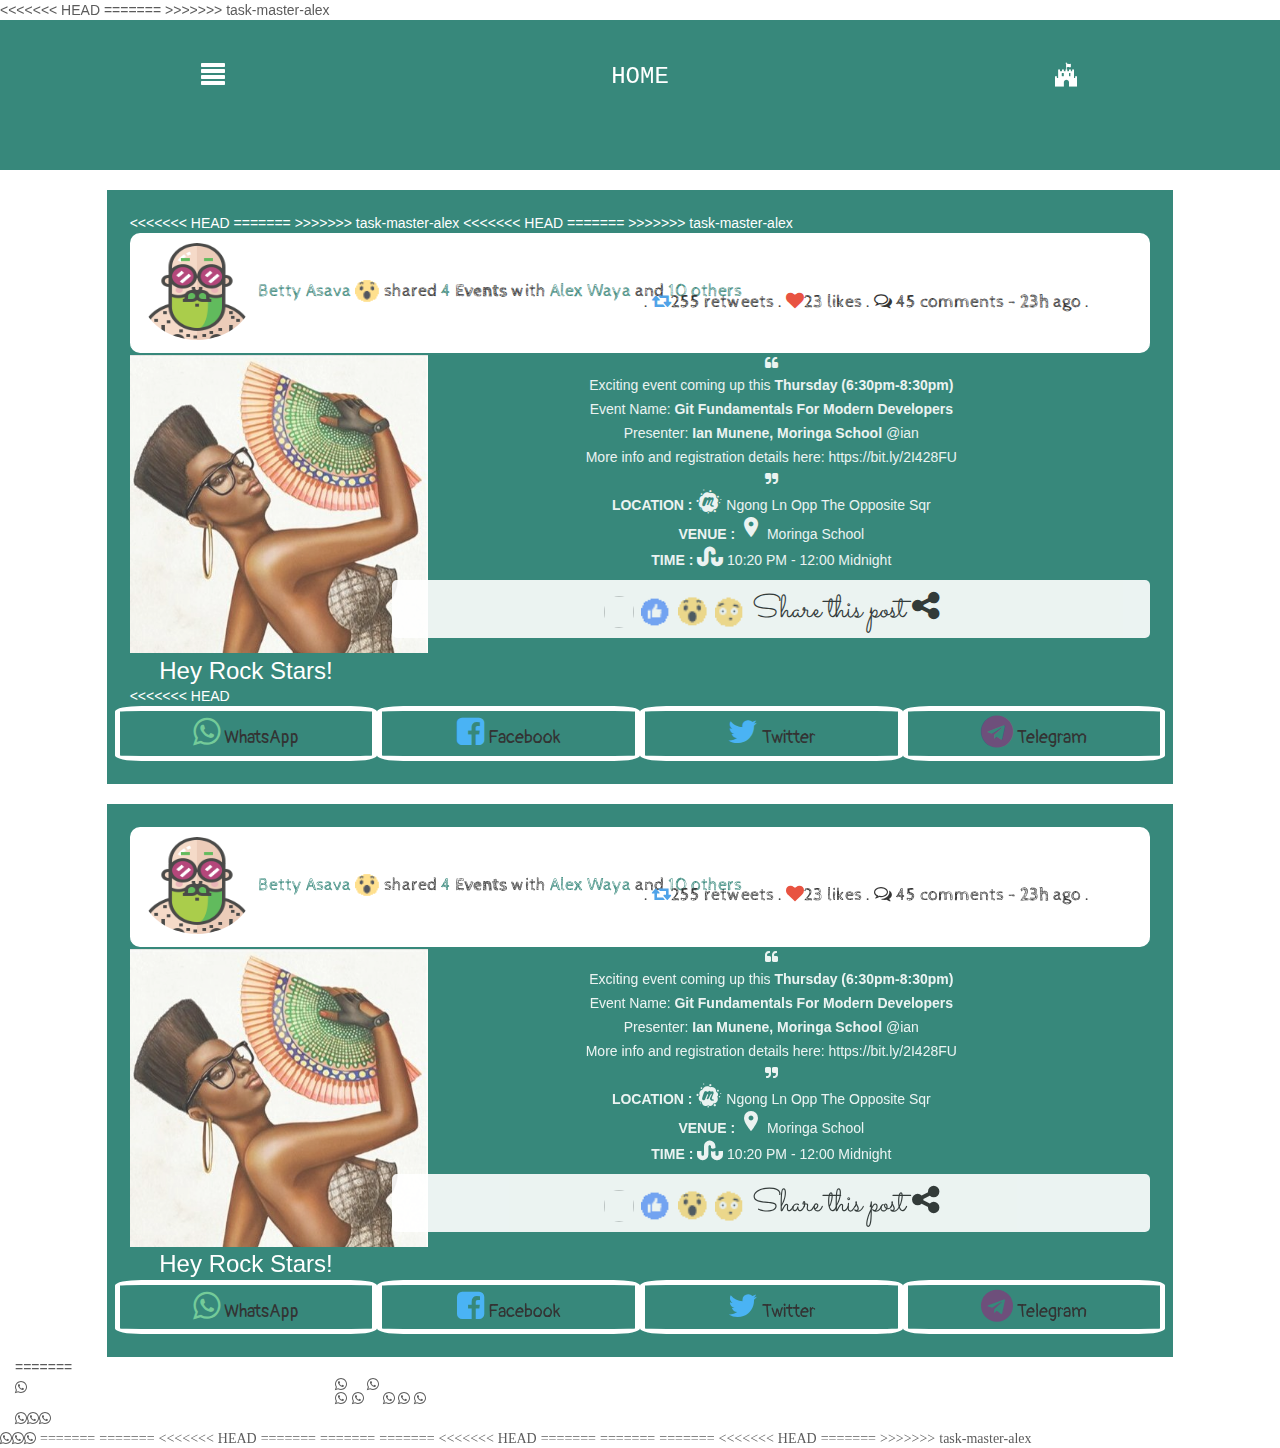
==== commit 8728db66: "von's conflicts solved" ====
--- a/index.html
+++ b/index.html
@@ -15,6 +15,10 @@
     <!-- local styles -->
     <link rel="stylesheet" href="assets/css/von-bootstrap.css">
     <link rel="stylesheet" type="text/css" media="screen" href="assets/css/von-main.css" />
+<<<<<<< HEAD
+=======
+
+>>>>>>> task-master-alex
     
 </head>
 
@@ -115,6 +119,10 @@
     <!-- DESIGN FOR HOME FEED -->
         <div class="row feed">
             <div class="col-md-10 blog col-sm-12 col-xs-12 col-lg 10 col-md-offset-1">
+<<<<<<< HEAD
+=======
+
+>>>>>>> task-master-alex
                         <div class="col-sm-12 col-xs-12 col-md-12 col-lg-12 title">
                             <img id="shock" src="assets/profile/man.png" alt="">
                             <a href="#">Betty Asava</a>
@@ -133,6 +141,10 @@
                                 <strong>23h</strong> ago .
                             </div>
                         </div>
+<<<<<<< HEAD
+=======
+
+>>>>>>> task-master-alex
                 <div class="row">
 
                     <!-- a descriptive image for the post -->
@@ -173,6 +185,7 @@
             </div>
 
 
+<<<<<<< HEAD
                         <div class="row social">
                             <div class="col-md-3  col-sm-12 col-xs-12 col-lg-3">
                                 <a href="#">
@@ -297,6 +310,32 @@
     <!-- END OF DESIGN FOR HOME FEED -->
 
     <!-- DESIGN FOR HOME FEED -->
+=======
+
+            <!--share buttons-->
+
+            <div class="row">
+                <div class="col-xs-3"><i class="fa fa-whatsapp"></div>
+                <div class="col-xs-3"><i class="fa fa-whatsapp"></div>
+                <div class="col-xs-3"><i class="fa fa-whatsapp"></div>
+                <div class="col-xs-3"><i class="fa fa-whatsapp"></div>
+                
+            </div>
+
+
+                        
+
+
+
+        </div>
+    </div>
+
+    <!-- END OF DESIGN FOR HOME FEED -->
+
+
+<!--
+    <!-- DESIGN FOR HOME FEED --
+>>>>>>> task-master-alex
     <div class="row feed">
         <div class="col-md-10 blog col-sm-12 col-xs-12 col-lg 10 col-md-offset-1">
             <div class="col-sm-12 col-xs-12 col-md-12 col-lg-12 title">
@@ -319,12 +358,20 @@
             </div>
             <div class="row">
     
+<<<<<<< HEAD
                 <!-- a descriptive image for the post -->
+=======
+                <!-- a descriptive image for the post --
+>>>>>>> task-master-alex
                 <div class="col-md-3 col-sm-12 col-xs-12 col-lg-3 text-center">
                     <img id="bettyAsava" src="assets/images/bettyAsava.jpg" alt="">
                     <h3>Hey Rock Stars!</h3>
                 </div>
+<<<<<<< HEAD
                 <!-- end of the descriptive image -->
+=======
+                <!-- end of the descriptive image --
+>>>>>>> task-master-alex
     
     
                 <div class="description col-md-9 col-sm-12 col-lg-9 col-xs-12 text-center">
@@ -391,8 +438,12 @@
     
     <!-- END OF DESIGN FOR HOME FEED -->
 
+<<<<<<< HEAD
 
     <!-- DESIGN FOR HOME FEED -->
+=======
+    <!-- DESIGN FOR HOME FEED --
+>>>>>>> task-master-alex
     <div class="row feed">
         <div class="col-md-10 blog col-sm-12 col-xs-12 col-lg 10 col-md-offset-1">
             <div class="col-sm-12 col-xs-12 col-md-12 col-lg-12 title">
@@ -415,12 +466,20 @@
             </div>
             <div class="row">
     
+<<<<<<< HEAD
                 <!-- a descriptive image for the post -->
+=======
+                <!-- a descriptive image for the post --
+>>>>>>> task-master-alex
                 <div class="col-md-3 col-sm-12 col-xs-12 col-lg-3 text-center">
                     <img id="bettyAsava" src="assets/images/bettyAsava.jpg" alt="">
                     <h3>Hey Rock Stars!</h3>
                 </div>
+<<<<<<< HEAD
                 <!-- end of the descriptive image -->
+=======
+                <!-- end of the descriptive image --
+>>>>>>> task-master-alex
     
     
                 <div class="description col-md-9 col-sm-12 col-lg-9 col-xs-12 text-center">
@@ -487,7 +546,12 @@
     
     <!-- END OF DESIGN FOR HOME FEED -->
 
+<<<<<<< HEAD
     <!-- DESIGN FOR HOME FEED -->
+=======
+
+    <!-- DESIGN FOR HOME FEED --
+>>>>>>> task-master-alex
     <div class="row feed">
         <div class="col-md-10 blog col-sm-12 col-xs-12 col-lg 10 col-md-offset-1">
             <div class="col-sm-12 col-xs-12 col-md-12 col-lg-12 title">
@@ -510,12 +574,20 @@
             </div>
             <div class="row">
     
+<<<<<<< HEAD
                 <!-- a descriptive image for the post -->
+=======
+                <!-- a descriptive image for the post --
+>>>>>>> task-master-alex
                 <div class="col-md-3 col-sm-12 col-xs-12 col-lg-3 text-center">
                     <img id="bettyAsava" src="assets/images/bettyAsava.jpg" alt="">
                     <h3>Hey Rock Stars!</h3>
                 </div>
+<<<<<<< HEAD
                 <!-- end of the descriptive image -->
+=======
+                <!-- end of the descriptive image --
+>>>>>>> task-master-alex
     
     
                 <div class="description col-md-9 col-sm-12 col-lg-9 col-xs-12 text-center">
@@ -582,7 +654,106 @@
     
     <!-- END OF DESIGN FOR HOME FEED -->
 
-
+<<<<<<< HEAD
+
+=======
+    <!-- DESIGN FOR HOME FEED --
+    <div class="row feed">
+        <div class="col-md-10 blog col-sm-12 col-xs-12 col-lg 10 col-md-offset-1">
+            <div class="col-sm-12 col-xs-12 col-md-12 col-lg-12 title">
+                <img id="shock" src="assets/images/man.png" alt="">
+                <a href="#">Betty Asava</a>
+                <img class="verified" src="assets/images/omg.png"> shared
+                <a href="#">4 </a>
+                <strong>Events</strong> with
+                <a href="#">Alex Waya </a> and
+                <a href="#">10 others</a>
+    
+                <div class="extras">.
+                    <i style="color: #258DE3" class="fa fa-retweet">
+    
+                    </i>255 retweets .
+                    <i style="color: #E32812" class="fa fa-heart"> </i>23 likes .
+                    <i class="fa fa-comments-o"></i> 45 comments -
+                    <strong>23h</strong> ago .
+                </div>
+            </div>
+            <div class="row">
+    
+                <!-- a descriptive image for the post --
+                <div class="col-md-3 col-sm-12 col-xs-12 col-lg-3 text-center">
+                    <img id="bettyAsava" src="assets/images/bettyAsava.jpg" alt="">
+                    <h3>Hey Rock Stars!</h3>
+                </div>
+                <!-- end of the descriptive image --
+    
+    
+                <div class="description col-md-9 col-sm-12 col-lg-9 col-xs-12 text-center">
+    
+                    <i class="fa fa-quote-left"></i>
+                    <p>Exciting event coming up this
+                        <strong>Thursday (6:30pm-8:30pm)</strong>
+                    </p>
+                    <p>Event Name:
+                        <strong>Git Fundamentals For Modern Developers</strong>
+                    </p>
+                    <p>Presenter:
+                        <strong>Ian Munene, Moringa School</strong> @ian</p>
+                    <p>More info and registration details here: https://bit.ly/2I428FU</p>
+                    <i class="fa fa-quote-right"></i>
+                    <div class="location">
+                        <strong>LOCATION : </strong>
+                        <i style="font-size: 24px;" class="fa fa-meetup"></i> Ngong Ln Opp The Opposite Sqr
+                    </div>
+                    <div class="location">
+                        <strong>VENUE : </strong>
+                        <i class="material-icons">place</i> Moringa School
+                        <div class="time">
+                            <strong>TIME : </strong>
+                            <i style="font-size: 24px;" class=" fa fa-stumbleupon"></i> 10:20 PM - 12:00 Midnight
+                        </div>
+    
+                        <h4 class="share">
+                            <img id="trial">
+                            <img src="assets/images/like.png" alt="">
+                            <img src="assets/images/omg.png" alt="">
+                            <img src="assets/images/muniu.png" alt=""> Share this post
+                            <i class="fa fa-share-alt"></i>
+                        </h4>
+                    </div>
+                </div>
+    
+            </div>
+    
+    
+            <div class="row social">
+                <div class="col-md-3  col-sm-12 col-xs-12 col-lg-3">
+                    <a href="#">
+                        <i class="fa fa-whatsapp" style="font-size:32px; color: #52BE80"></i> WhatsApp</a>
+                </div>
+                <div class="col-md-3 col-sm-12 col-xs-12 col-lg-3">
+                    <a href="#">
+                        <i class="fa fa-facebook-square" style="font-size:32px; color: #1da1f2"></i> Facebook</a>
+                </div>
+                <div class="col-md-3 col-sm-12 col-xs-12 col-lg-3">
+                    <a href="#">
+                        <i class="fa fa-twitter" style="font-size:32px; color: #1da1f2"></i> Twitter</a>
+                </div>
+                <div class="col-md-3 col-sm-12 col-xs-12 col-lg-3">
+                    <a href="#">
+                        <i class="fa fa-telegram" style="font-size:32px;color: #4A235A"></i> Telegram</a>
+                </div>
+            </div>
+    
+    
+    
+        </div>
+    </div>
+    
+    <!-- END OF DESIGN FOR HOME FEED --
+
+-->
+>>>>>>> task-master-alex
     </div>
     
     <script src="assets/js/von-jquery.js"></script>
